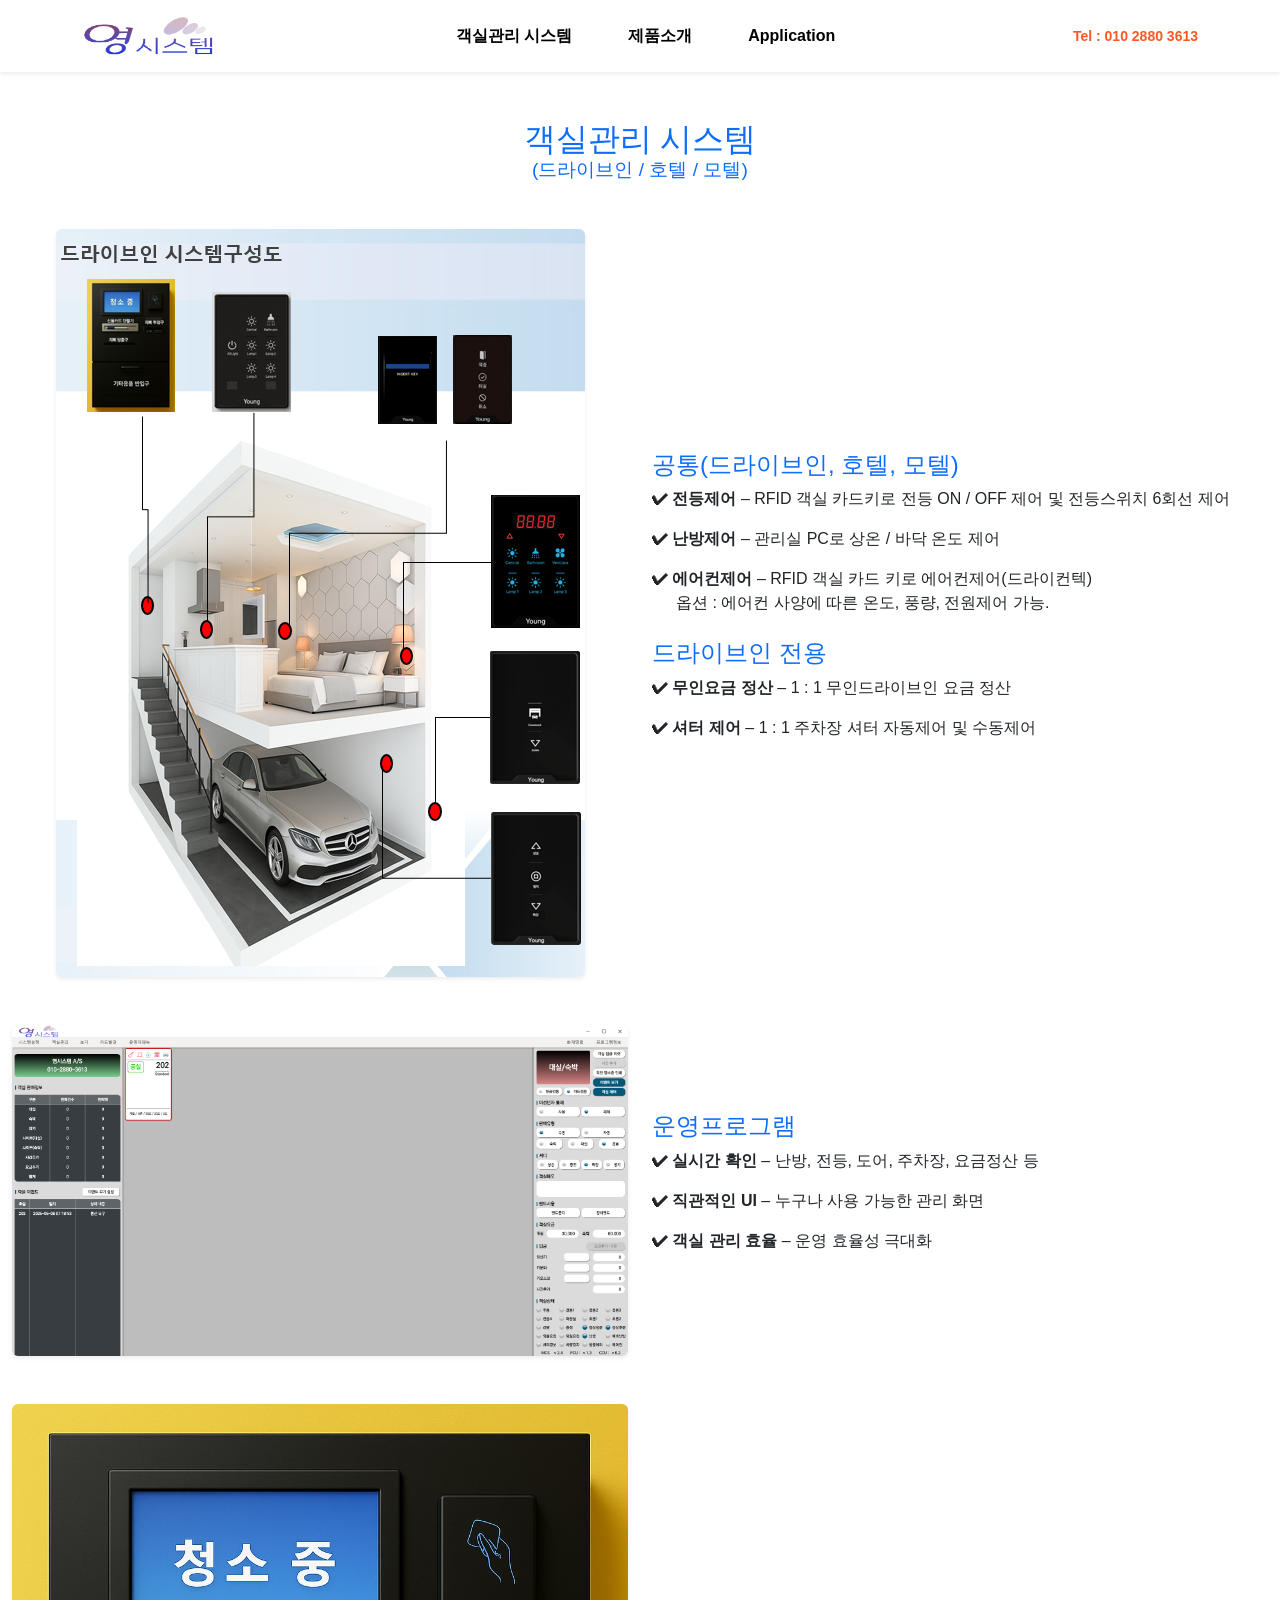
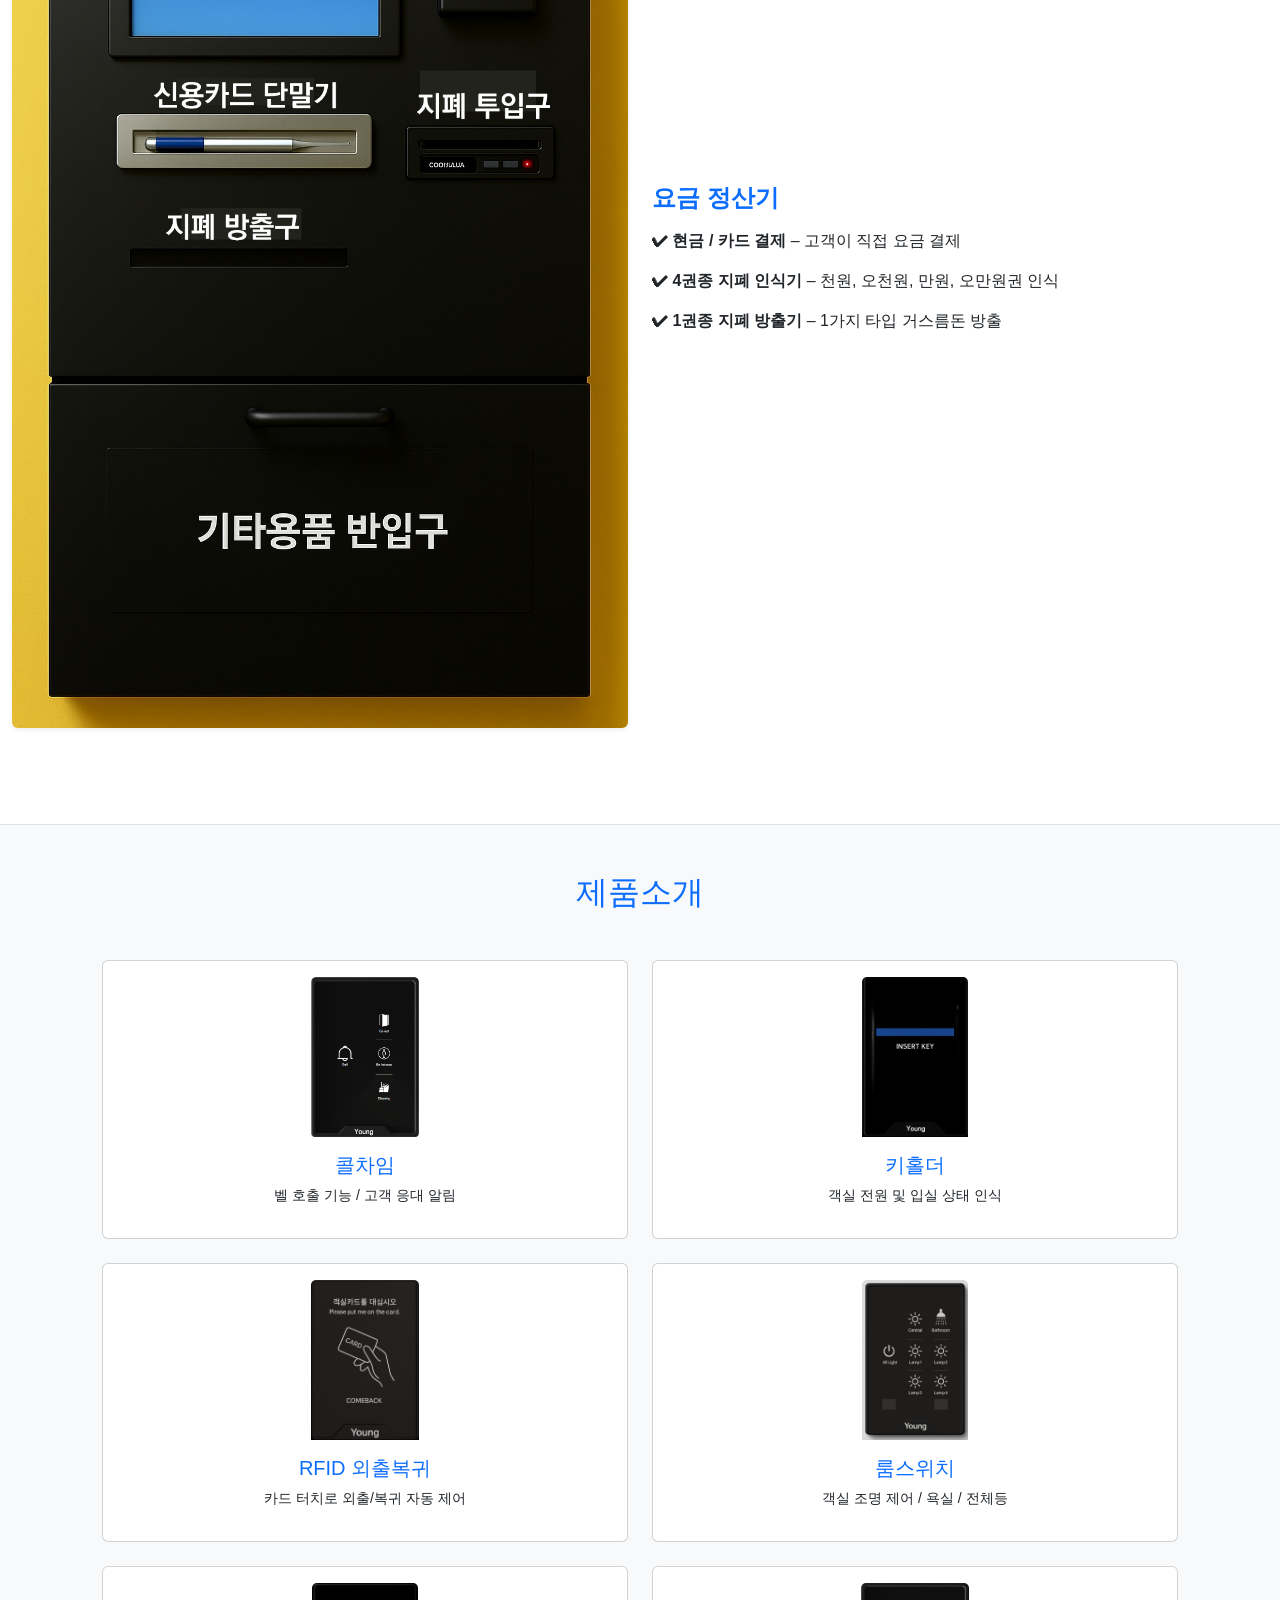
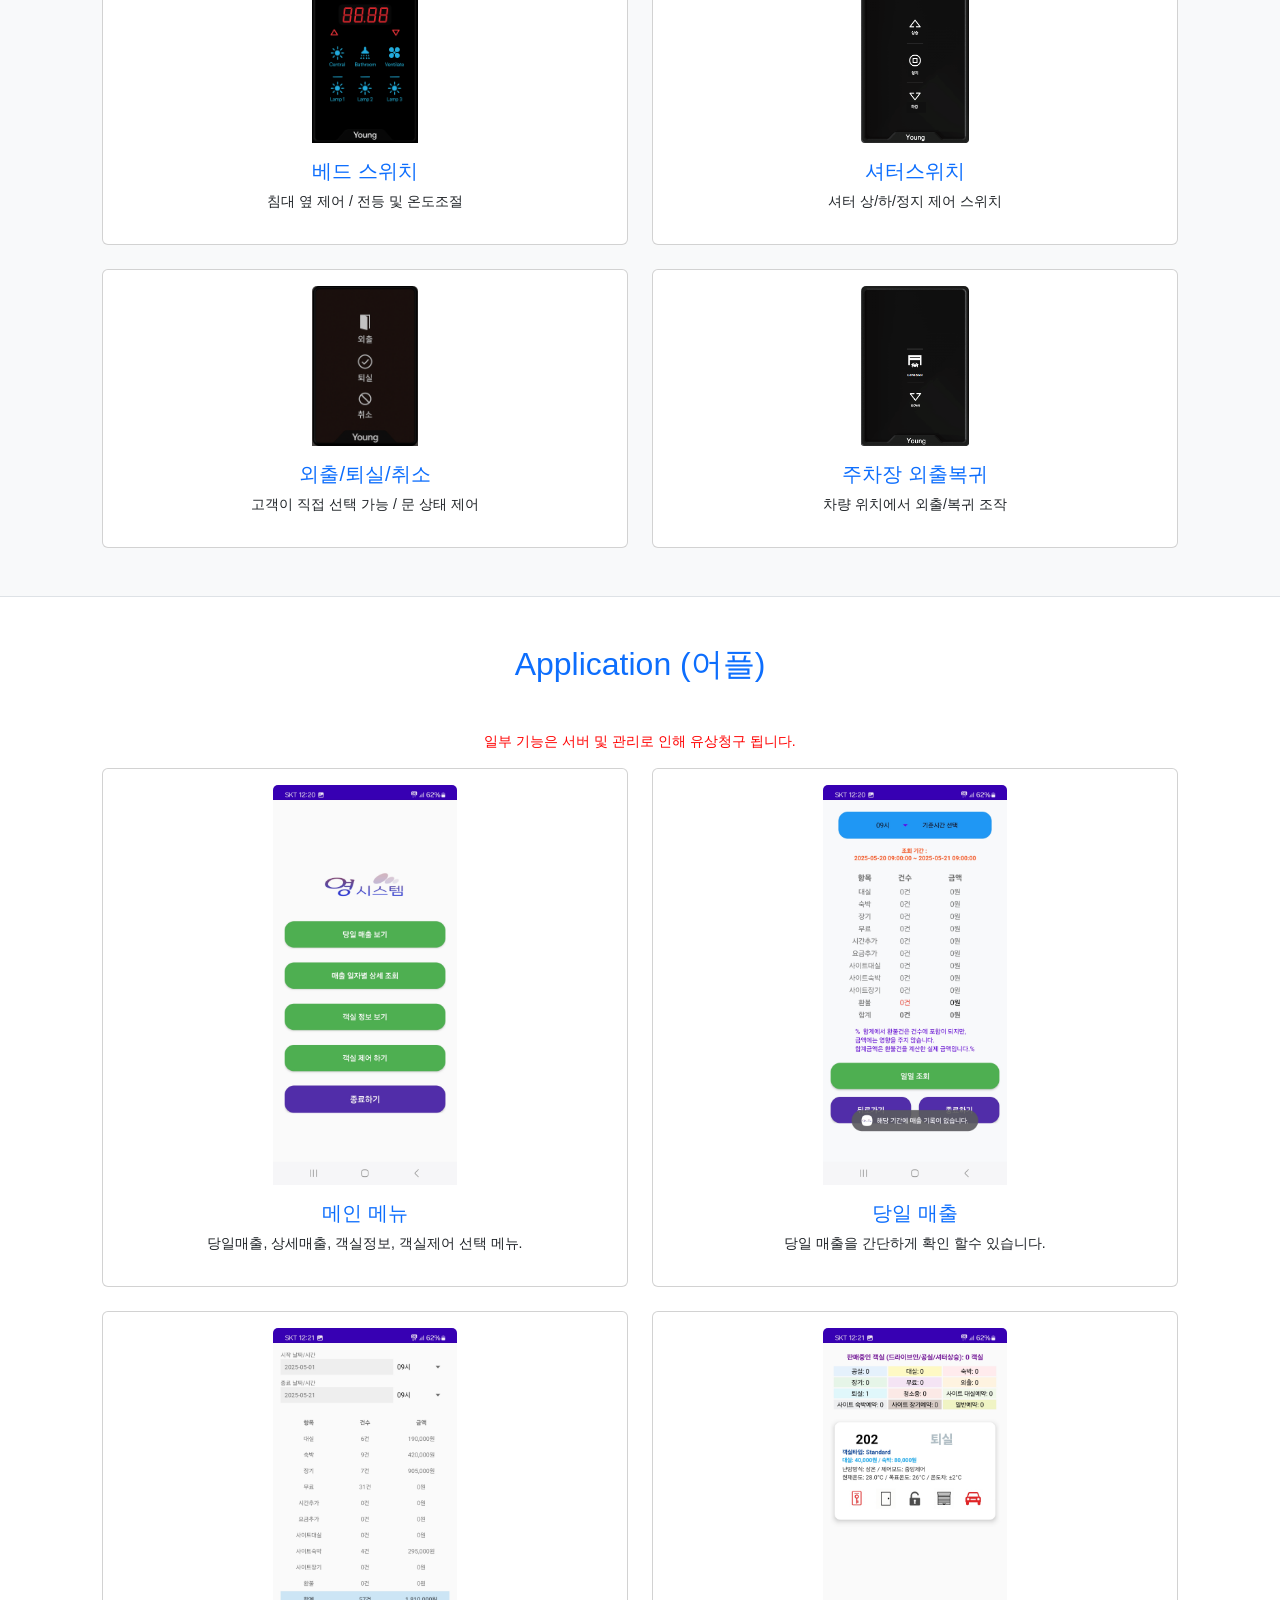
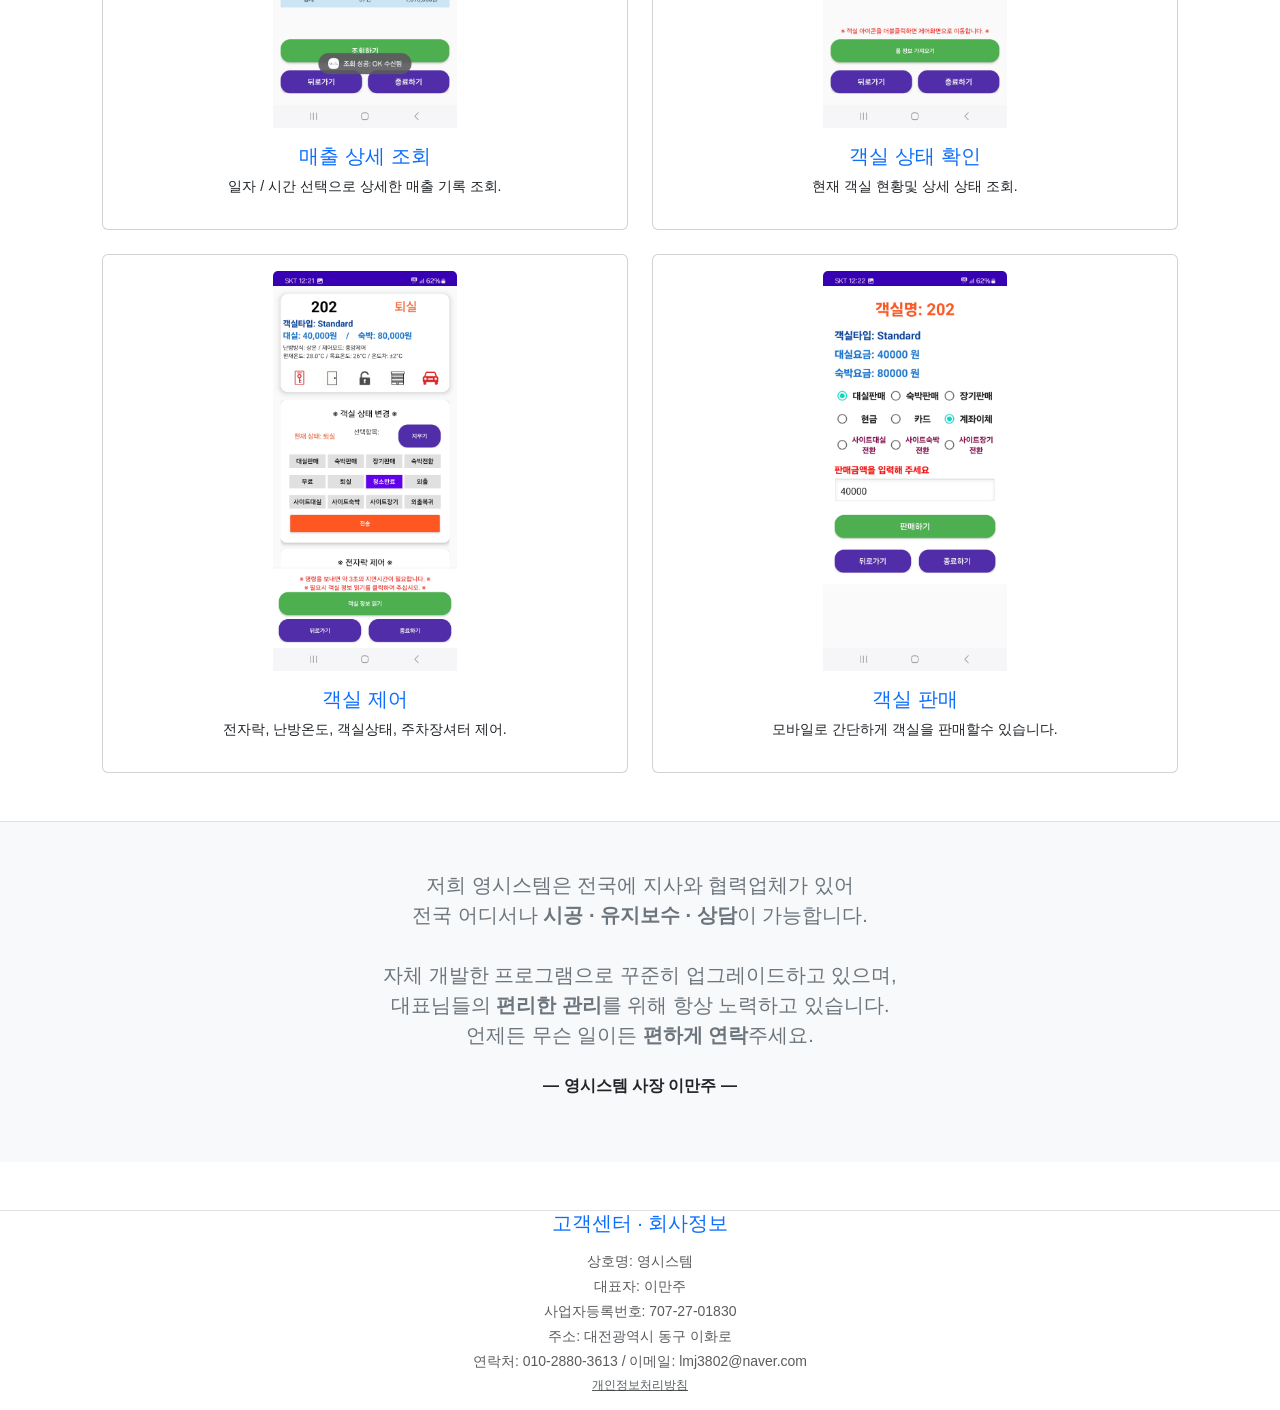
==== index.html @ 296ae7f6 "Add files via upload" ====
﻿<!DOCTYPE html>
<html lang="ko">
<head>
    <meta charset="UTF-8" />
    <meta name="viewport" content="width=device-width, initial-scale=1.0" />
    <title>영시스템 객실관리</title>

    <meta name="naver-site-verification" content="d13a53f636e5a12e77af5a36e6319f0f76b7b188" />

    <link href="https://cdn.jsdelivr.net/npm/bootstrap@5.3.3/dist/css/bootstrap.min.css" rel="stylesheet">
    <style>
        html {
            scroll-behavior: smooth;
        }

        body {
            margin: 0;
            font-family: Arial, sans-serif;
        }

        .nav-link {
            font-weight: 600;
            color: black !important;
        }

        .contact {
            font-weight: bold;
            color: #FF5722;
            white-space: nowrap;
            font-size: 14px;
        }

        .logo-img {
            height: 40px;
        }

        /* ✅ 모바일 전용 스타일 */
        @media (max-width: 768px) {
            .top-header {
                flex-direction: column !important;
                align-items: center !important;
                text-align: center;
            }

            .navbar-brand {
                order: 1;
                margin-bottom: 10px;
            }

            .menu-bar {
                order: 2;
                flex-wrap: wrap;
                justify-content: center !important;
                margin-bottom: 10px;
            }

                .menu-bar .nav-link {
                    white-space: nowrap;
                    font-size: 14px;
                }

            .contact {
                order: 3;
                margin-top: 5px;
                text-align: center;
                width: 100%;
            }
        }
    </style>
</head>
<body>

    <!-- ✅ 상단 고정 메뉴바 -->
    <header class="sticky-top bg-white shadow-sm py-3">
        <div class="container d-flex justify-content-between align-items-center flex-wrap top-header">

            <!-- 로고 -->
            <a class="navbar-brand" href="#">
                <img src="images/logo.png" alt="영시스템 로고" class="logo-img" />
            </a>

            <!-- 메뉴 -->
            <nav class="nav gap-4 menu-bar">
                <a class="nav-link" href="#room">객실관리 시스템</a>
                <a class="nav-link" href="#product">제품소개</a>
                <a class="nav-link" href="#application">Application</a>
            </nav>

            <!-- 연락처 -->
            <div class="contact">Tel : 010 2880 3613</div>
        </div>
    </header>

    <!-- ✅ 객실관리시스템 -->
    <div id="room" class="py-5 bg-white border-bottom">
        <div class="container" style="max-width: 1500px;">
            <h2 class="text-center text-primary mb-5">
                객실관리 시스템
                <small class="d-block" style="font-size: 0.6em;">(드라이브인 / 호텔 / 모텔)</small>
            </h2>
            <!-- ✅ 무인 드라이브인 시스템 -->
            <div class="row mb-5 align-items-center">
                <div class="col-md-6 text-center">
                    <img src="images/roomF.png" class="img-fluid rounded shadow-sm" style="max-width: 100%; height: auto;" />
                </div>
                <div class="col-md-6">
                    <h4 class="text-primary">공통(드라이브인, 호텔, 모텔)</h4>
                    <p><strong>✔ 전등제어</strong> – RFID 객실 카드키로 전등 ON / OFF 제어 및 전등스위치 6회선 제어</p>
                    <p><strong>✔ 난방제어</strong> – 관리실 PC로 상온 / 바닥 온도 제어</p>
                    <p>
                        <strong>✔ 에어컨제어</strong> – RFID 객실 카드 키로 에어컨제어(드라이컨텍)<br />
                        <span class="ms-4 d-block">옵션 : 에어컨 사양에 따른 온도, 풍량, 전원제어 가능.</span>
                    </p>

                    <h4 class="text-primary mt-4">드라이브인 전용</h4>
                    <p><strong>✔ 무인요금 정산</strong> – 1 : 1 무인드라이브인 요금 정산</p>
                    <p><strong>✔ 셔터 제어</strong> – 1 : 1 주차장 셔터 자동제어 및 수동제어</p>
                </div>
            </div>

            <!-- ✅ 운영프로그램 UI -->
            <div class="row mb-5 align-items-center">
                <div class="col-md-6 text-center">
                    <img src="images/GuiFrame.png" class="img-fluid rounded shadow-sm" style="max-width: 100%; height: auto;" />
                </div>
                <div class="col-md-6">
                    <h4 class="text-primary">운영프로그램</h4>
                    <p><strong>✔ 실시간 확인</strong> – 난방, 전등, 도어, 주차장, 요금정산 등</p>
                    <p><strong>✔ 직관적인 UI</strong> – 누구나 사용 가능한 관리 화면</p>
                    <p><strong>✔ 객실 관리 효율</strong> – 운영 효율성 극대화</p>
                </div>
            </div>

            <!-- ✅ 요금 정산기 -->
            <div class="row mb-5 align-items-center">
                <div class="col-md-6 text-center">
                    <img src="images/PaymentMachine.jpg?v=2" class="img-fluid rounded shadow-sm" style="max-width: 100%; height: auto;" />
                </div>
                <div class="col-md-6">
                    <h4 class="text-primary fw-bold mb-3">요금 정산기</h4>
                    <p><strong>✔ 현금 / 카드 결제</strong> – 고객이 직접 요금 결제</p>
                    <p><strong>✔ 4권종 지폐 인식기</strong> – 천원, 오천원, 만원, 오만원권 인식</p>
                    <p><strong>✔ 1권종 지폐 방출기</strong> – 1가지 타입 거스름돈 방출</p>
                </div>
            </div>
        </div>
    </div>

    <!-- ✅ 제품소개 -->
    <div id="product" class="py-5 bg-light border-bottom">
        <div class="container" style="max-width: 1100px;">
            <h2 class="text-center text-primary mb-5">제품소개</h2>

            <div class="row row-cols-1 row-cols-md-2 g-4">
                <!-- 카드 1 -->
                <div class="col">
                    <div class="card h-100 text-center p-3">
                        <img src="images/call.png" class="card-img-top mx-auto" style="max-height: 160px; width: auto;" alt="콜차임" />
                        <div class="card-body">
                            <h5 class="card-title text-primary">콜차임</h5>
                            <p class="card-text small">벨 호출 기능 / 고객 응대 알림</p>
                        </div>
                    </div>
                </div>

                <!-- 카드 2 -->
                <div class="col">
                    <div class="card h-100 text-center p-3">
                        <img src="images/key.png" class="card-img-top mx-auto" style="max-height: 160px; width: auto;" alt="키홀더" />
                        <div class="card-body">
                            <h5 class="card-title text-primary">키홀더</h5>
                            <p class="card-text small">객실 전원 및 입실 상태 인식</p>
                        </div>
                    </div>
                </div>

                <!-- 카드 3 -->
                <div class="col">
                    <div class="card h-100 text-center p-3">
                        <img src="images/driback.png" class="card-img-top mx-auto" style="max-height: 160px; width: auto;" alt="RFID외출복귀" />
                        <div class="card-body">
                            <h5 class="card-title text-primary">RFID 외출복귀</h5>
                            <p class="card-text small">카드 터치로 외출/복귀 자동 제어</p>
                        </div>
                    </div>
                </div>

                <!-- 카드 4 -->
                <div class="col">
                    <div class="card h-100 text-center p-3">
                        <img src="images/room.png" class="card-img-top mx-auto" style="max-height: 160px; width: auto;" alt="룸스위치" />
                        <div class="card-body">
                            <h5 class="card-title text-primary">룸스위치</h5>
                            <p class="card-text small">객실 조명 제어 / 욕실 / 전체등</p>
                        </div>
                    </div>
                </div>

                <!-- 카드 5 -->
                <div class="col">
                    <div class="card h-100 text-center p-3">
                        <img src="images/bed.png" class="card-img-top mx-auto" style="max-height: 160px; width: auto;" alt="베드" />
                        <div class="card-body">
                            <h5 class="card-title text-primary">베드 스위치</h5>
                            <p class="card-text small">침대 옆 제어 / 전등 및 온도조절</p>
                        </div>
                    </div>
                </div>

                <!-- 카드 6 -->
                <div class="col">
                    <div class="card h-100 text-center p-3">
                        <img src="images/shswitch.png" class="card-img-top mx-auto" style="max-height: 160px; width: auto;" alt="셔터스위치" />
                        <div class="card-body">
                            <h5 class="card-title text-primary">셔터스위치</h5>
                            <p class="card-text small">셔터 상/하/정지 제어 스위치</p>
                        </div>
                    </div>
                </div>

                <!-- 카드 7 -->
                <div class="col">
                    <div class="card h-100 text-center p-3">
                        <img src="images/goout.png" class="card-img-top mx-auto" style="max-height: 160px; width: auto;" alt="외퇴취" />
                        <div class="card-body">
                            <h5 class="card-title text-primary">외출/퇴실/취소</h5>
                            <p class="card-text small">고객이 직접 선택 가능 / 문 상태 제어</p>
                        </div>
                    </div>
                </div>

                <!-- 카드 8 -->
                <div class="col">
                    <div class="card h-100 text-center p-3">
                        <img src="images/back.png" class="card-img-top mx-auto" style="max-height: 160px; width: auto;" alt="주차장 외출복귀" />
                        <div class="card-body">
                            <h5 class="card-title text-primary">주차장 외출복귀</h5>
                            <p class="card-text small">차량 위치에서 외출/복귀 조작</p>
                        </div>
                    </div>
                </div>
            </div>
        </div>
    </div>

    <!-- ✅ Application -->
    <div id="application" class="py-5 bg-white border-bottom">
        <div class="container" style="max-width: 1100px;">
            <h2 class="text-center text-primary mb-5">Application (어플)</h2>
            <p class="text-center small" style="color: red;">일부 기능은 서버 및 관리로 인해 유상청구 됩니다.</p>

            <div class="row row-cols-1 row-cols-md-2 g-4">

                <!-- 카드 6 -->
                <div class="col">
                    <div class="card h-100 text-center p-3">
                        <img src="images/Young_App6.jpg" class="card-img-top mx-auto" style="max-height: 400px; width: auto;" alt="당일 매출" />
                        <div class="card-body">
                            <h5 class="card-title text-primary">메인 메뉴</h5>
                            <p class="card-text small">당일매출, 상세매출, 객실정보, 객실제어 선택 메뉴.</p>
                        </div>
                    </div>
                </div>

                <!-- 카드 3 -->
                <div class="col">
                    <div class="card h-100 text-center p-3">
                        <img src="images/Young_App3.jpg" class="card-img-top mx-auto" style="max-height: 400px; width: auto;" alt="객실 요약" />
                        <div class="card-body">
                            <h5 class="card-title text-primary">당일 매출</h5>
                            <p class="card-text small">당일 매출을 간단하게 확인 할수 있습니다.</p>
                        </div>
                    </div>
                </div>

                <!-- 카드 4 -->
                <div class="col">
                    <div class="card h-100 text-center p-3">
                        <img src="images/Young_App4.jpg" class="card-img-top mx-auto" style="max-height: 400px; width: auto;" alt="객실 제어" />
                        <div class="card-body">
                            <h5 class="card-title text-primary">매출 상세 조회</h5>
                            <p class="card-text small">일자 / 시간 선택으로 상세한 매출 기록 조회.</p>
                        </div>
                    </div>
                </div>

                <!-- 카드 5 -->
                <div class="col">
                    <div class="card h-100 text-center p-3">
                        <img src="images/Young_App5.jpg" class="card-img-top mx-auto" style="max-height: 400px; width: auto;" alt="판매 등록" />
                        <div class="card-body">
                            <h5 class="card-title text-primary">객실 상태 확인</h5>
                            <p class="card-text small">현재 객실 현황및 상세 상태 조회.</p>
                        </div>
                    </div>
                </div>

                <!-- 카드 2 -->
                <div class="col">
                    <div class="card h-100 text-center p-3">
                        <img src="images/Young_App2.jpg" class="card-img-top mx-auto" style="max-height: 400px; width: auto;" alt="메인 메뉴" />
                        <div class="card-body">
                            <h5 class="card-title text-primary">객실 제어</h5>
                            <p class="card-text small">전자락, 난방온도, 객실상태, 주차장셔터 제어.</p>
                        </div>
                    </div>
                </div>

                <!-- 카드 1 -->
                <div class="col">
                    <div class="card h-100 text-center p-3">
                        <img src="images/Young_App1.jpg" class="card-img-top mx-auto" style="max-height: 400px; width: auto;" alt="앱 로그인" />
                        <div class="card-body">
                            <h5 class="card-title text-primary">객실 판매</h5>
                            <p class="card-text small">모바일로 간단하게 객실을 판매할수 있습니다.</p>
                        </div>
                    </div>
                </div>
            </div>
        </div>
    </div>

    <!-- ✅ 대표 인사말 -->
    <div class="py-5" style="background-color: #f8f9fa;">
        <div class="container text-center" style="max-width: 800px;">
            <p class="fs-5 text-secondary">
                저희 영시스템은 전국에 지사와 협력업체가 있어<br />
                전국 어디서나 <strong>시공 · 유지보수 · 상담</strong>이 가능합니다.<br /><br />
                자체 개발한 프로그램으로 꾸준히 업그레이드하고 있으며,<br />
                대표님들의 <strong>편리한 관리</strong>를 위해 항상 노력하고 있습니다.<br />
                언제든 무슨 일이든 <strong>편하게 연락</strong>주세요.
            </p>
            <p class="mt-4 fw-bold text-dark">— 영시스템 사장 이만주 —</p>
        </div>
    </div>

    <footer class="border-top footer text-muted mt-5">
        <div class="container text-center small text-muted">
            <h5 class="text-primary mb-3">고객센터 · 회사정보</h5>
            <p class="mb-1">상호명: 영시스템</p>
            <p class="mb-1">대표자: 이만주</p>
            <p class="mb-1">사업자등록번호: 707-27-01830</p>
            <p class="mb-1">주소: 대전광역시 동구 이화로</p>
            <p class="mb-1">연락처: 010-2880-3613 / 이메일: lmj3802@naver.com</p>
            <p class="text-center small">
                <a href="https://web-youngsystem-mav27t7p6237b8da.sel4.cloudtype.app/privacy" class="text-muted">
                    개인정보처리방침
                </a>
            </p>
        </div>
    </footer>

    <!-- ✅ 스크립트 -->
    <script src="https://cdn.jsdelivr.net/npm/bootstrap@5.3.3/dist/js/bootstrap.bundle.min.js"></script>
    <script src="js/site.js"></script>


</body>
</html>
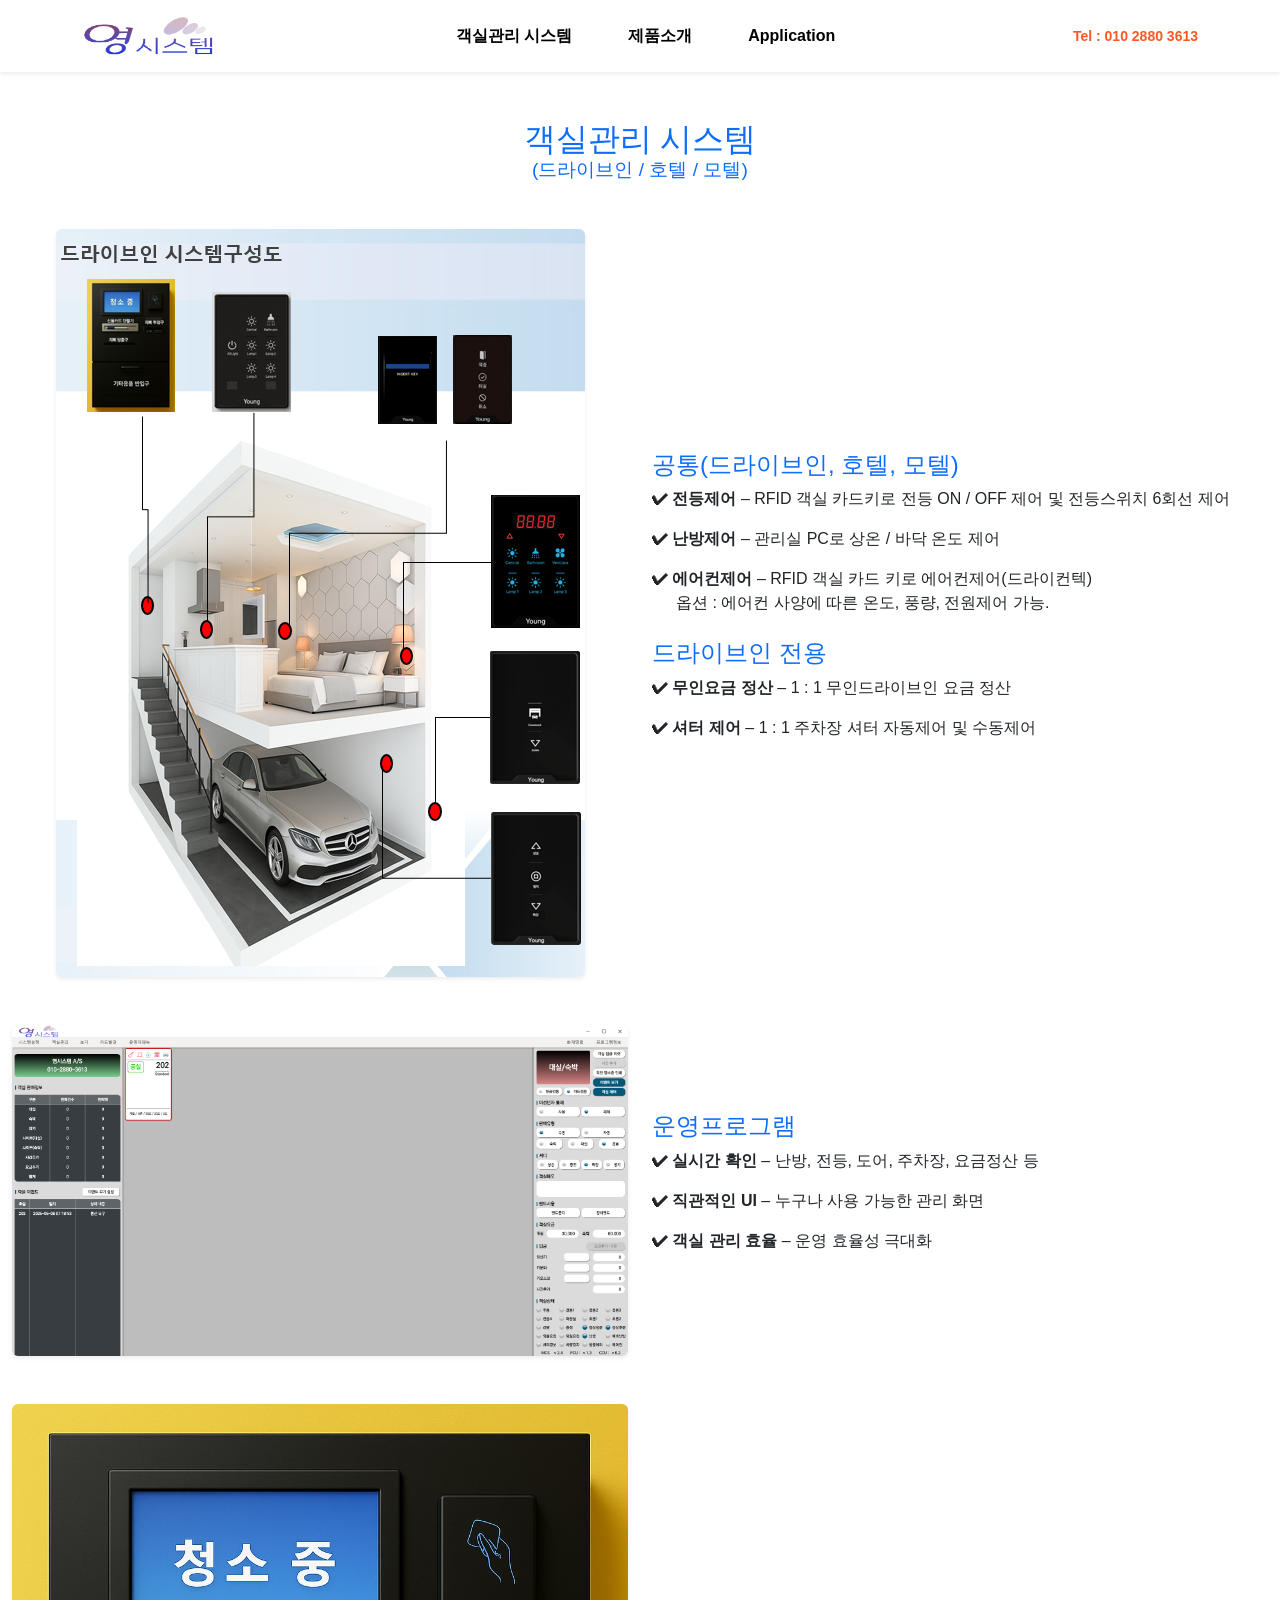
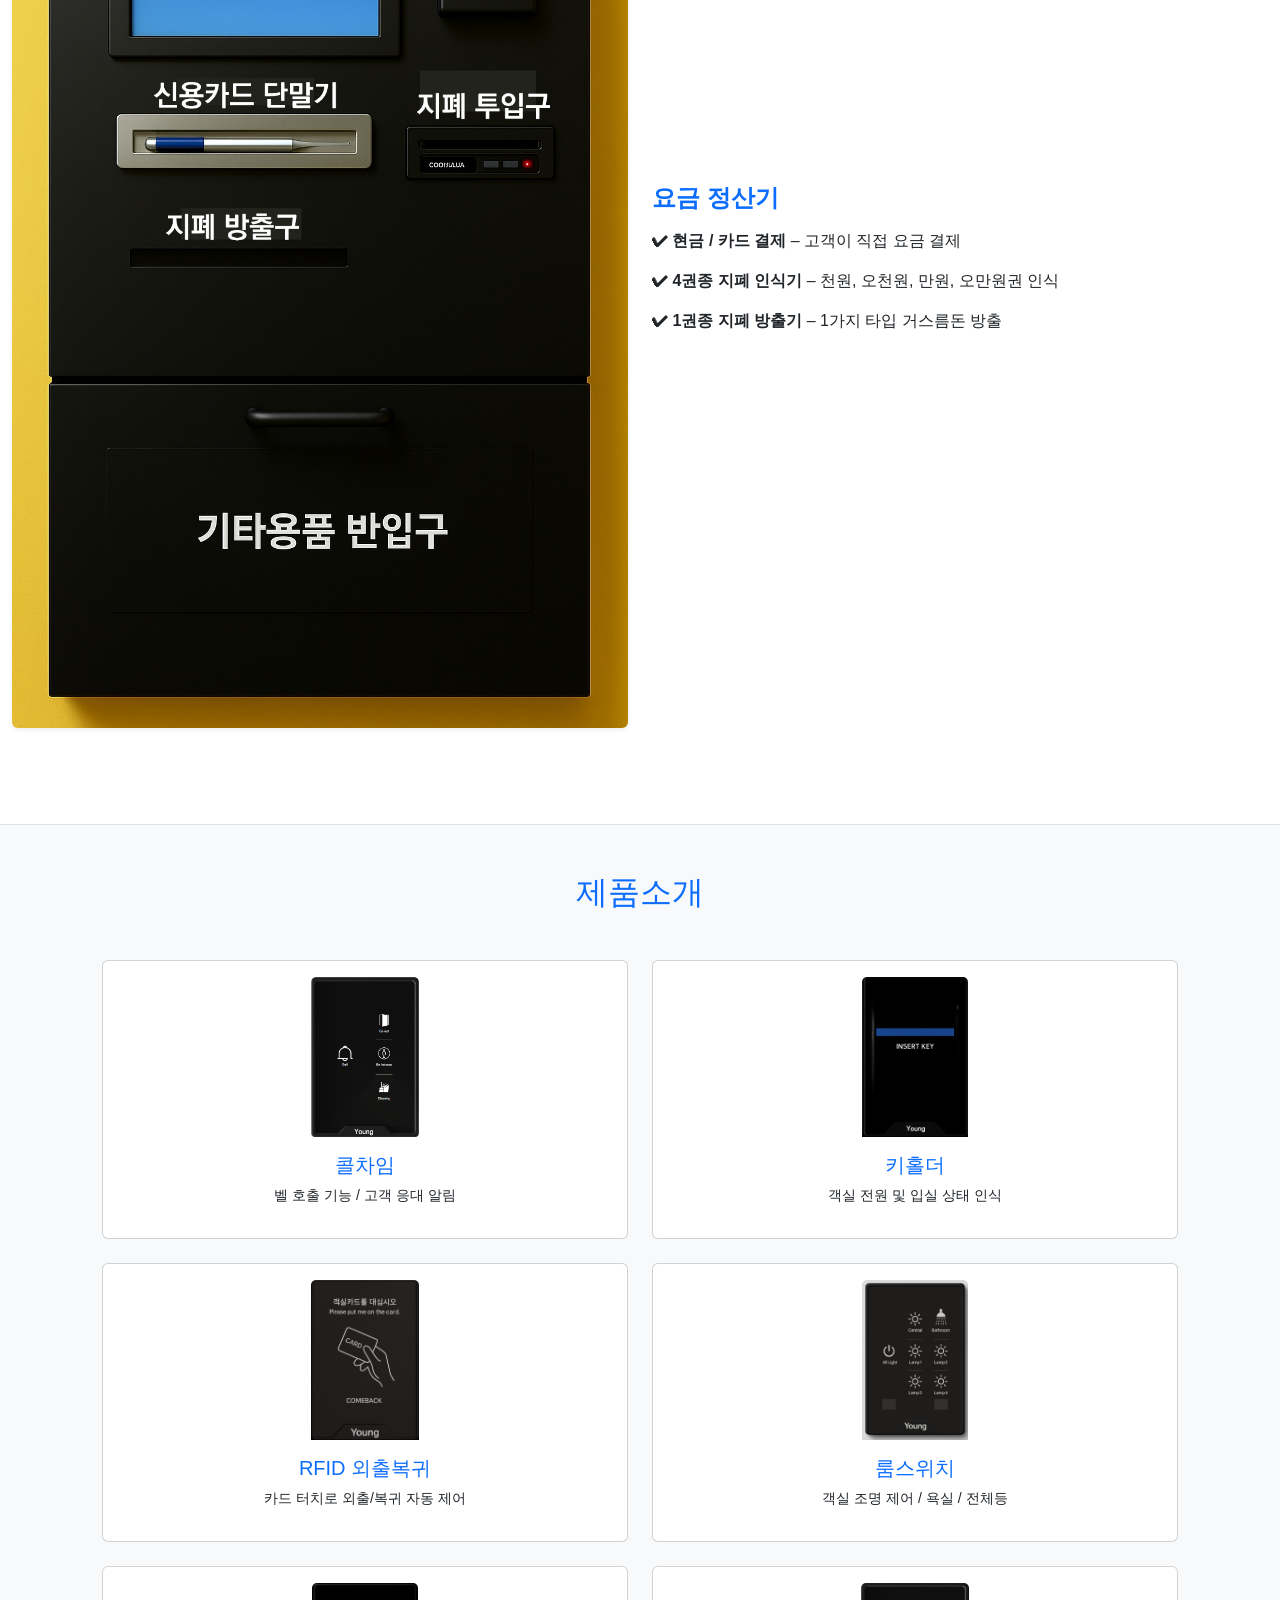
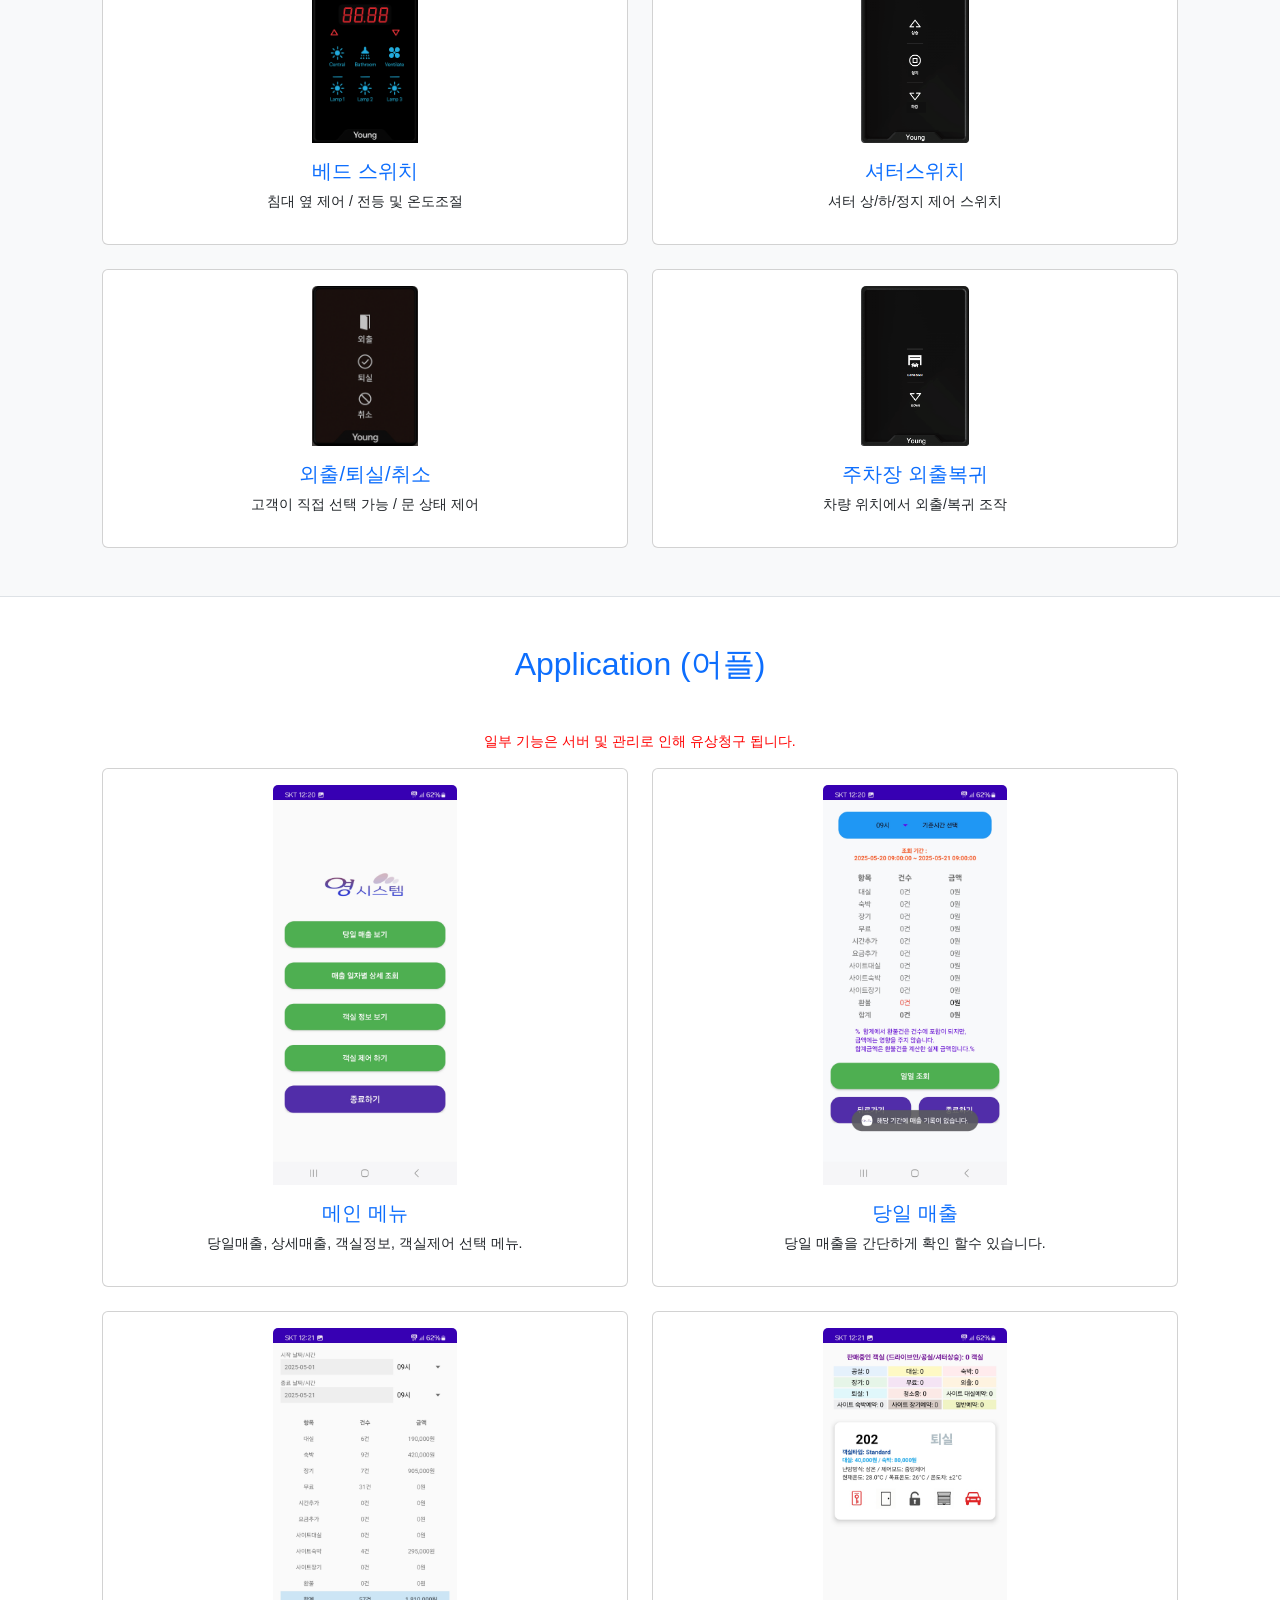
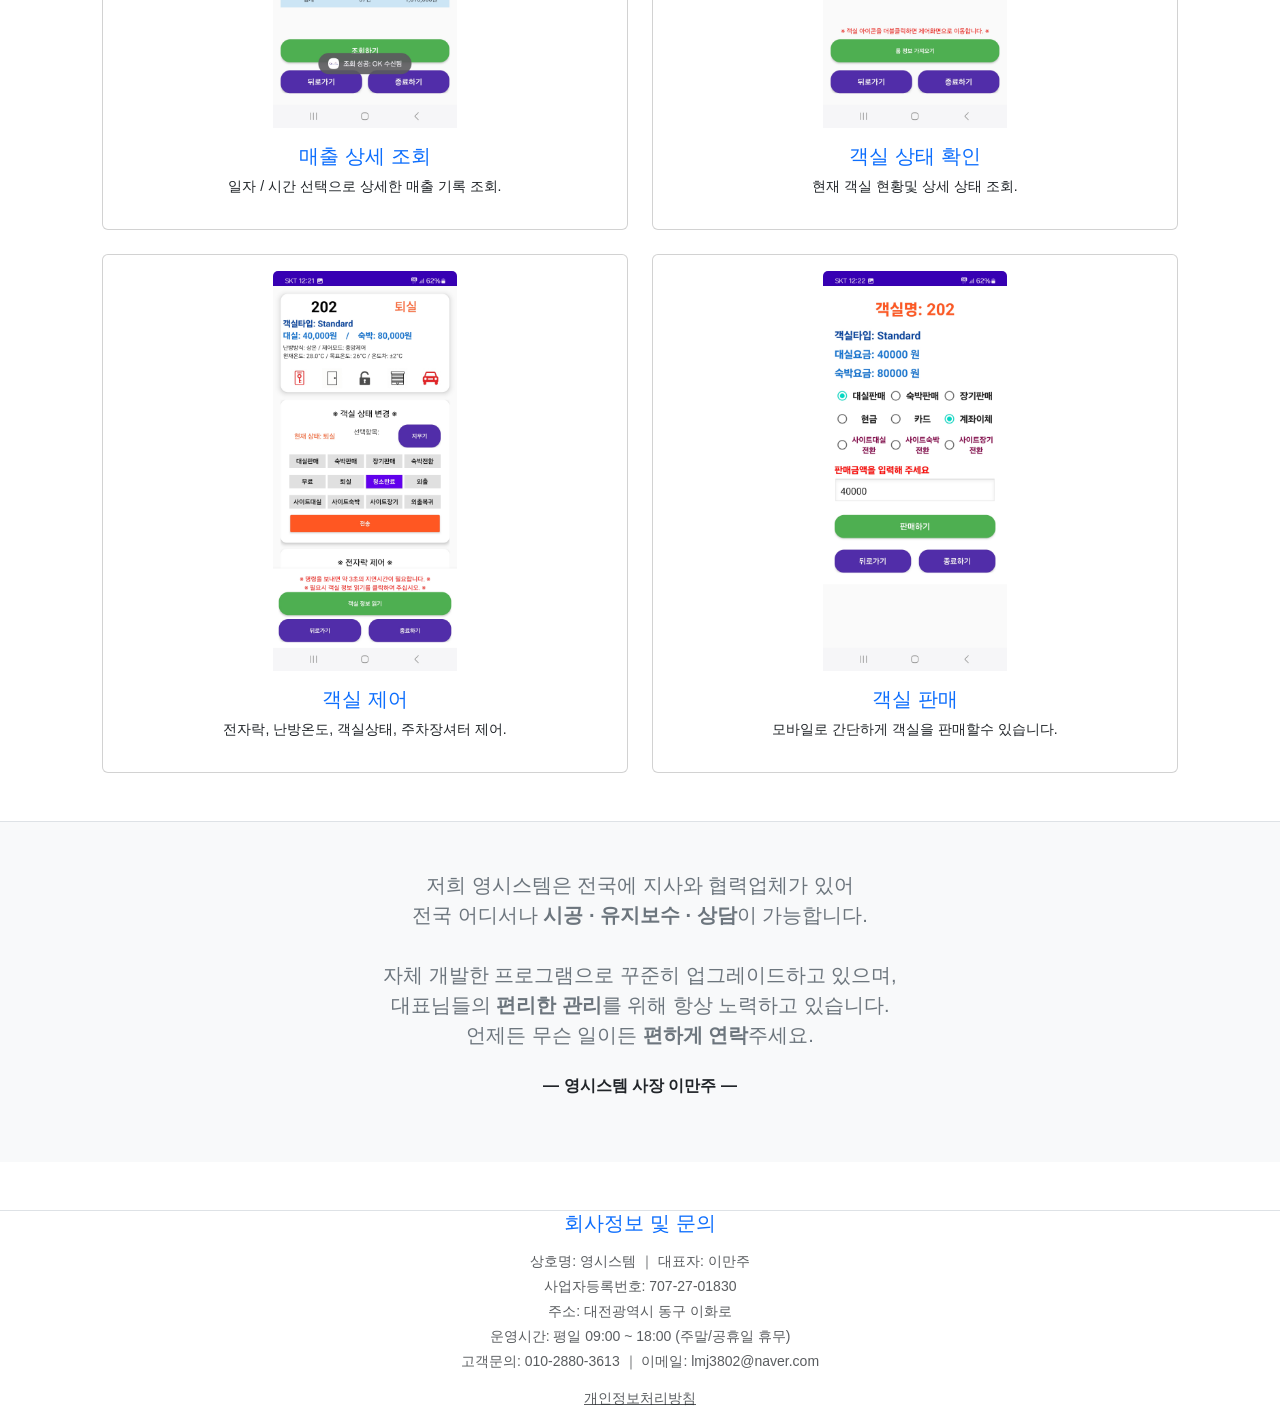
==== commit 34b3fb22: "Add files via upload" ====
--- a/index.html
+++ b/index.html
@@ -336,13 +336,14 @@
 
     <footer class="border-top footer text-muted mt-5">
         <div class="container text-center small text-muted">
-            <h5 class="text-primary mb-3">고객센터 · 회사정보</h5>
-            <p class="mb-1">상호명: 영시스템</p>
-            <p class="mb-1">대표자: 이만주</p>
+            <h5 class="text-primary mb-3">회사정보 및 문의</h5>
+            <p class="mb-1">상호명: 영시스템 ｜ 대표자: 이만주</p>
             <p class="mb-1">사업자등록번호: 707-27-01830</p>
             <p class="mb-1">주소: 대전광역시 동구 이화로</p>
-            <p class="mb-1">연락처: 010-2880-3613 / 이메일: lmj3802@naver.com</p>
-            <p class="text-center small">
+            <p class="mb-1">운영시간: 평일 09:00 ~ 18:00 (주말/공휴일 휴무)</p>
+            <p class="mb-1">고객문의: 010-2880-3613 ｜ 이메일: lmj3802@naver.com</p>
+
+            <p class="mt-3">
                 <a href="https://web-youngsystem-mav27t7p6237b8da.sel4.cloudtype.app/privacy" class="text-muted">
                     개인정보처리방침
                 </a>
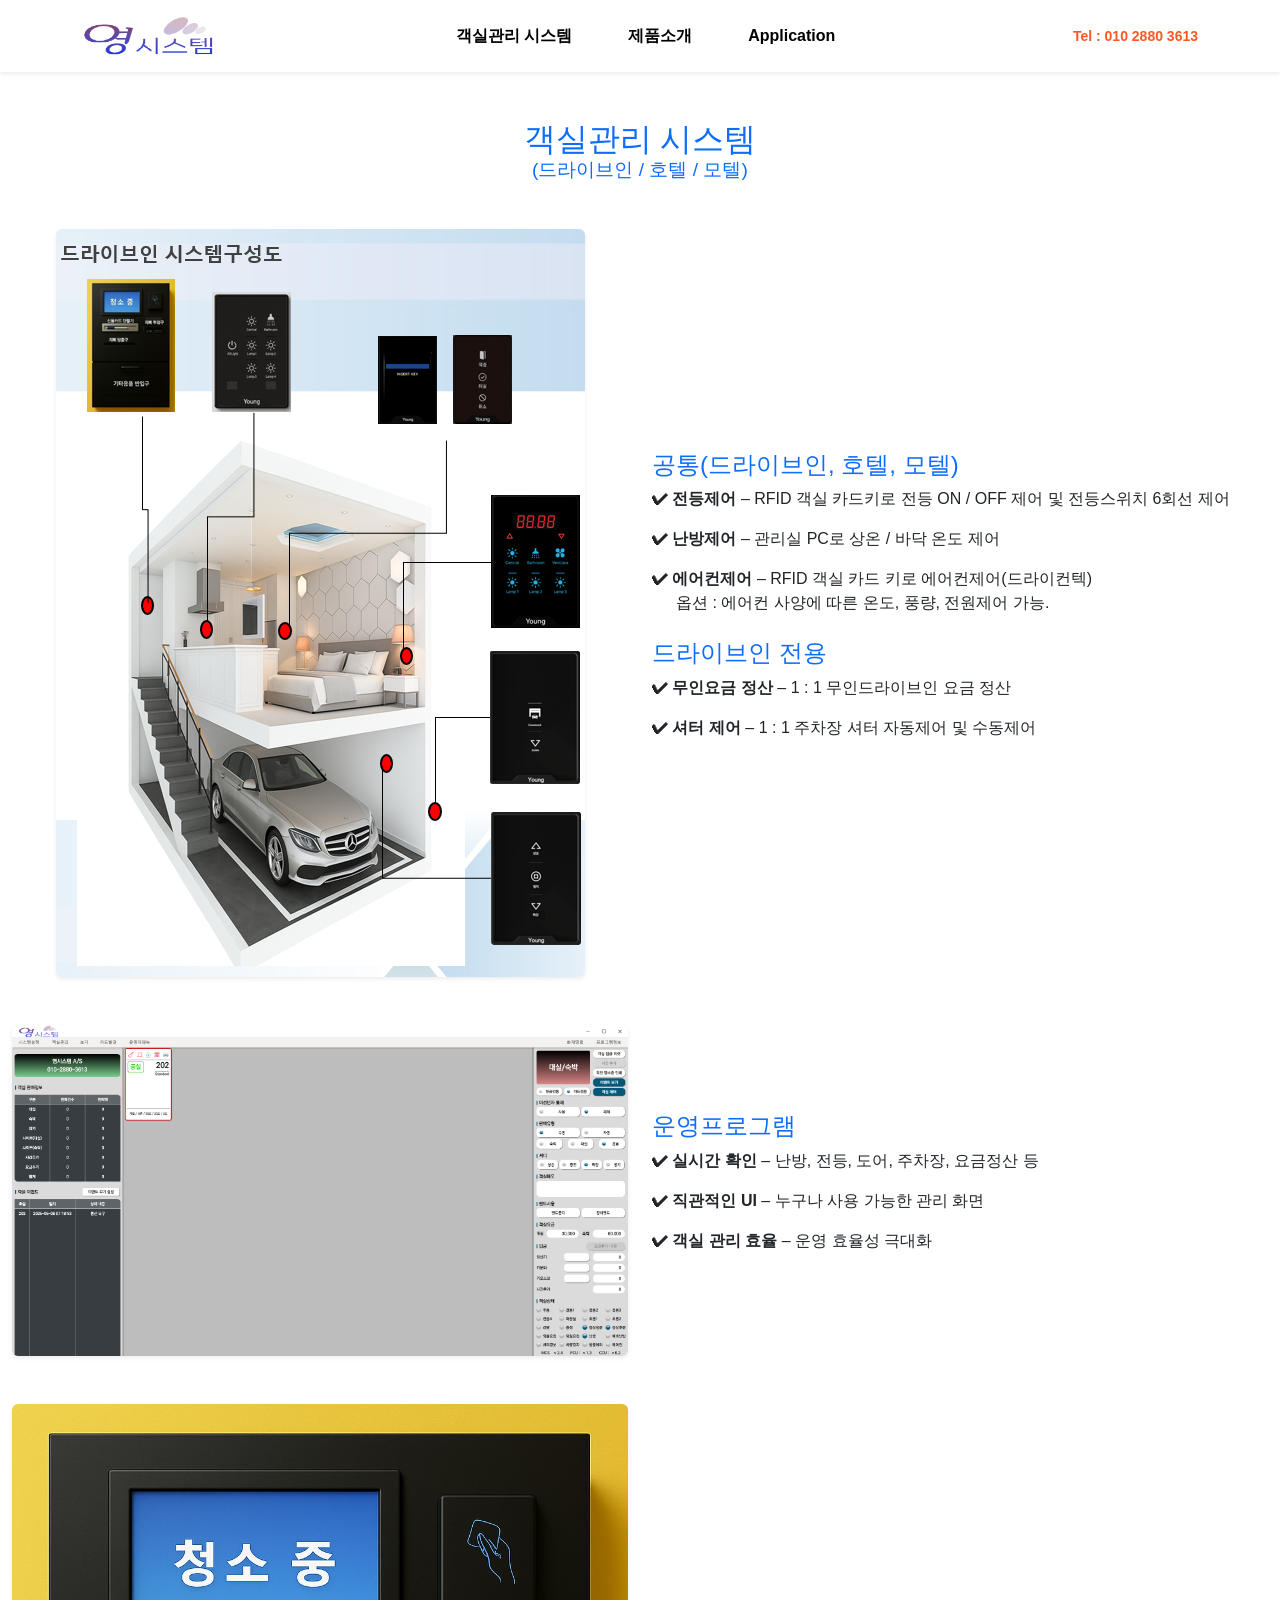
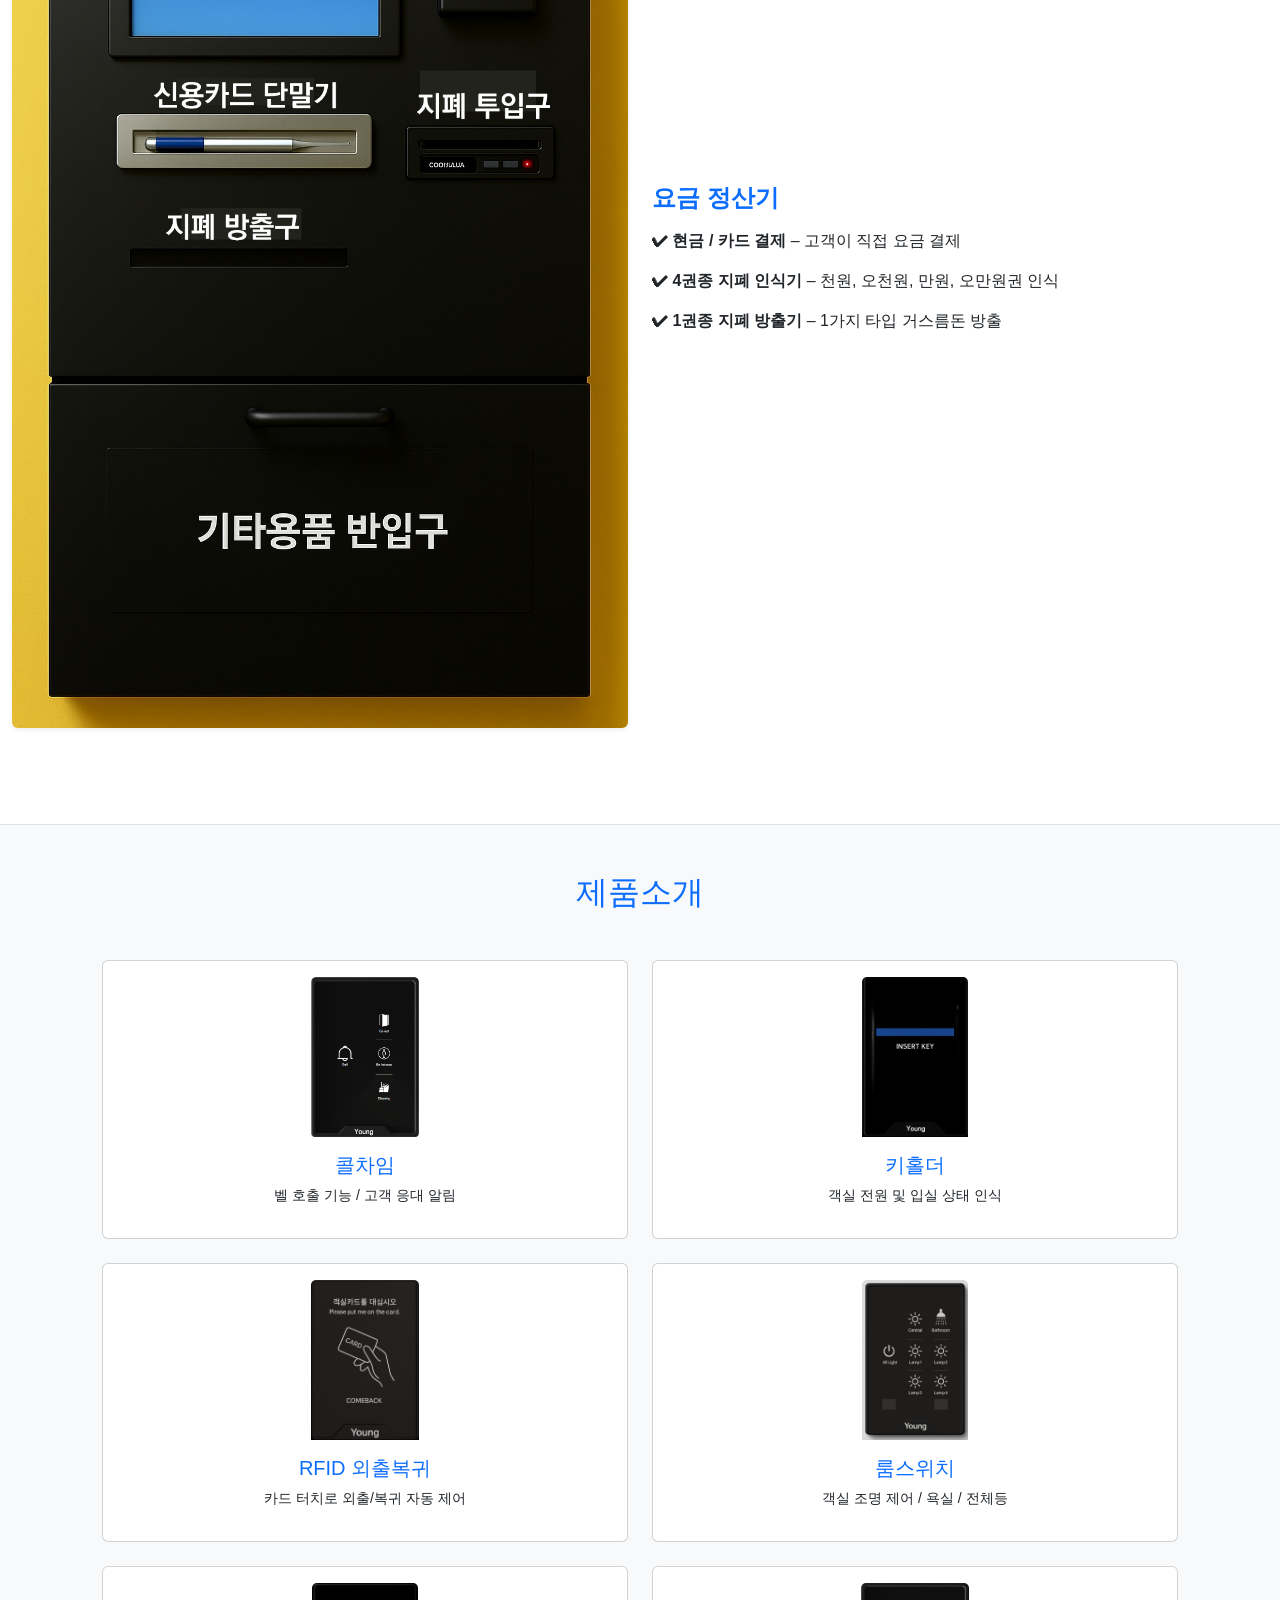
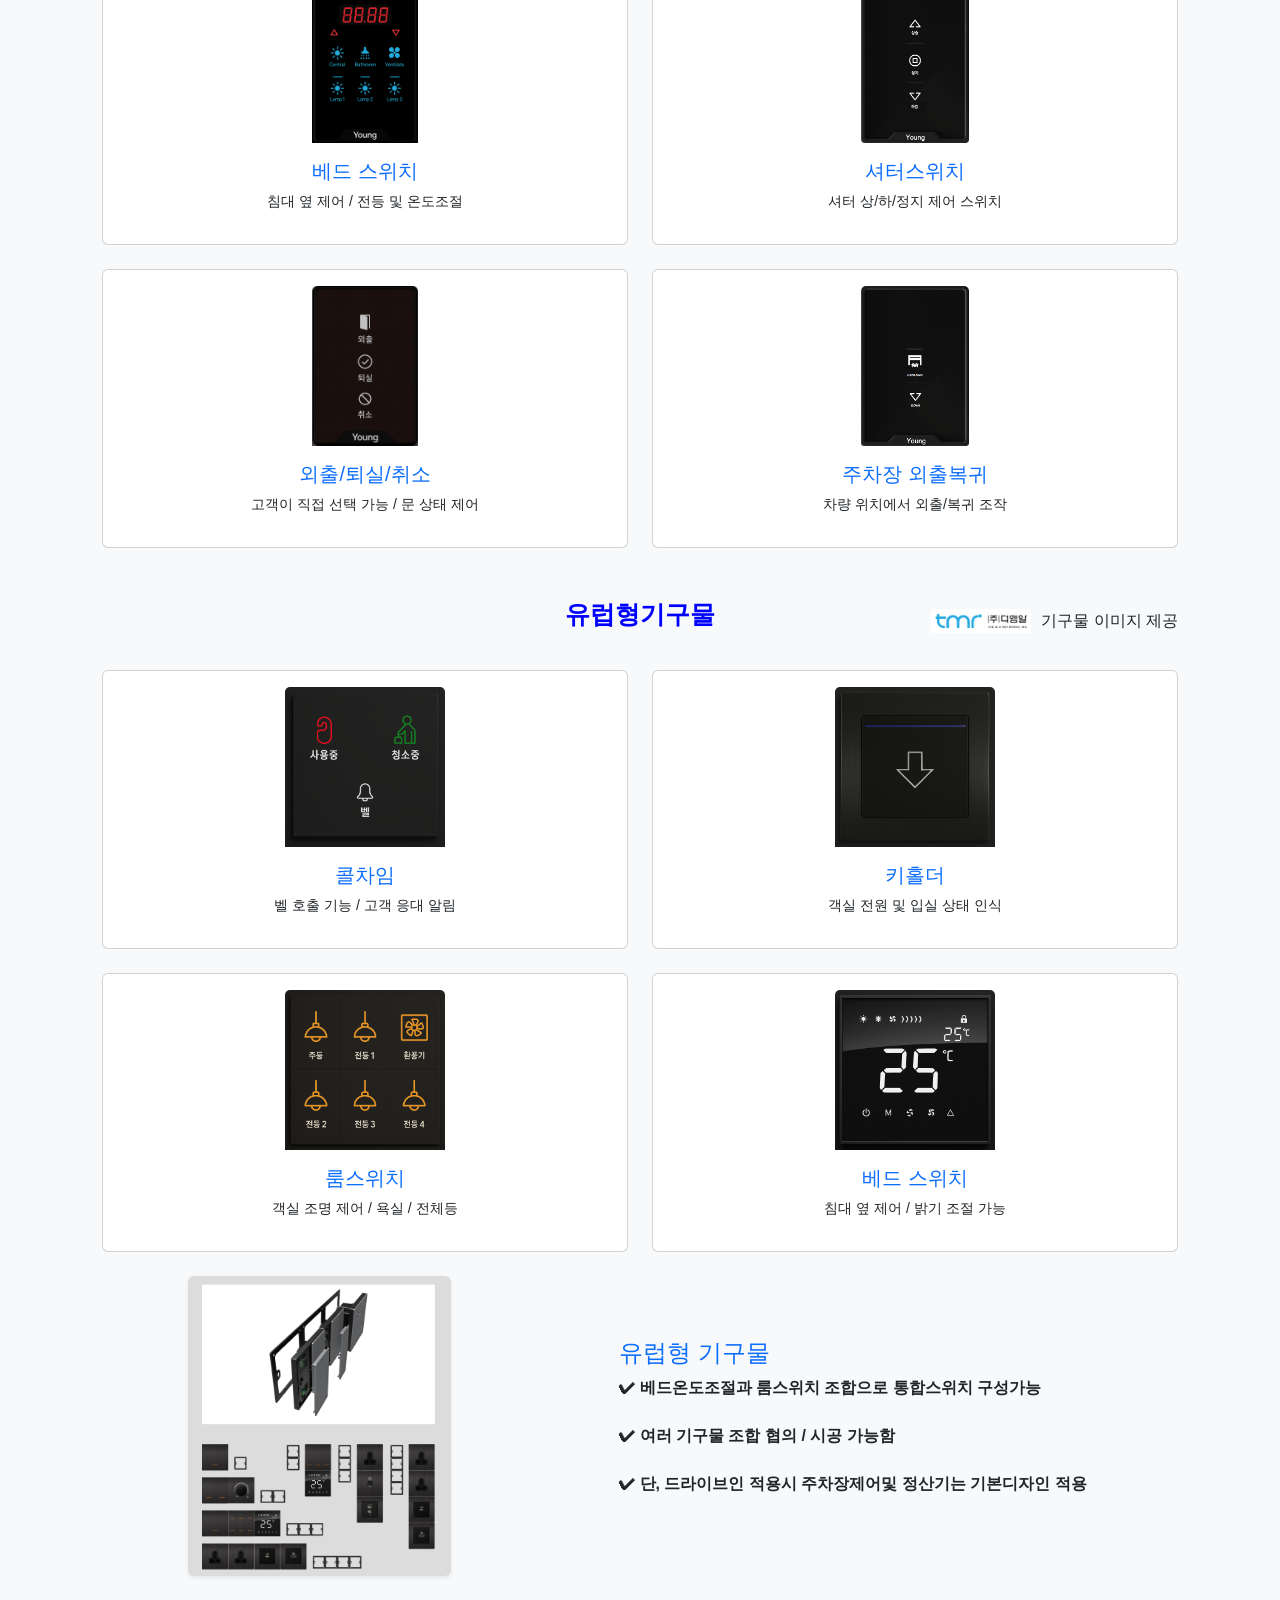
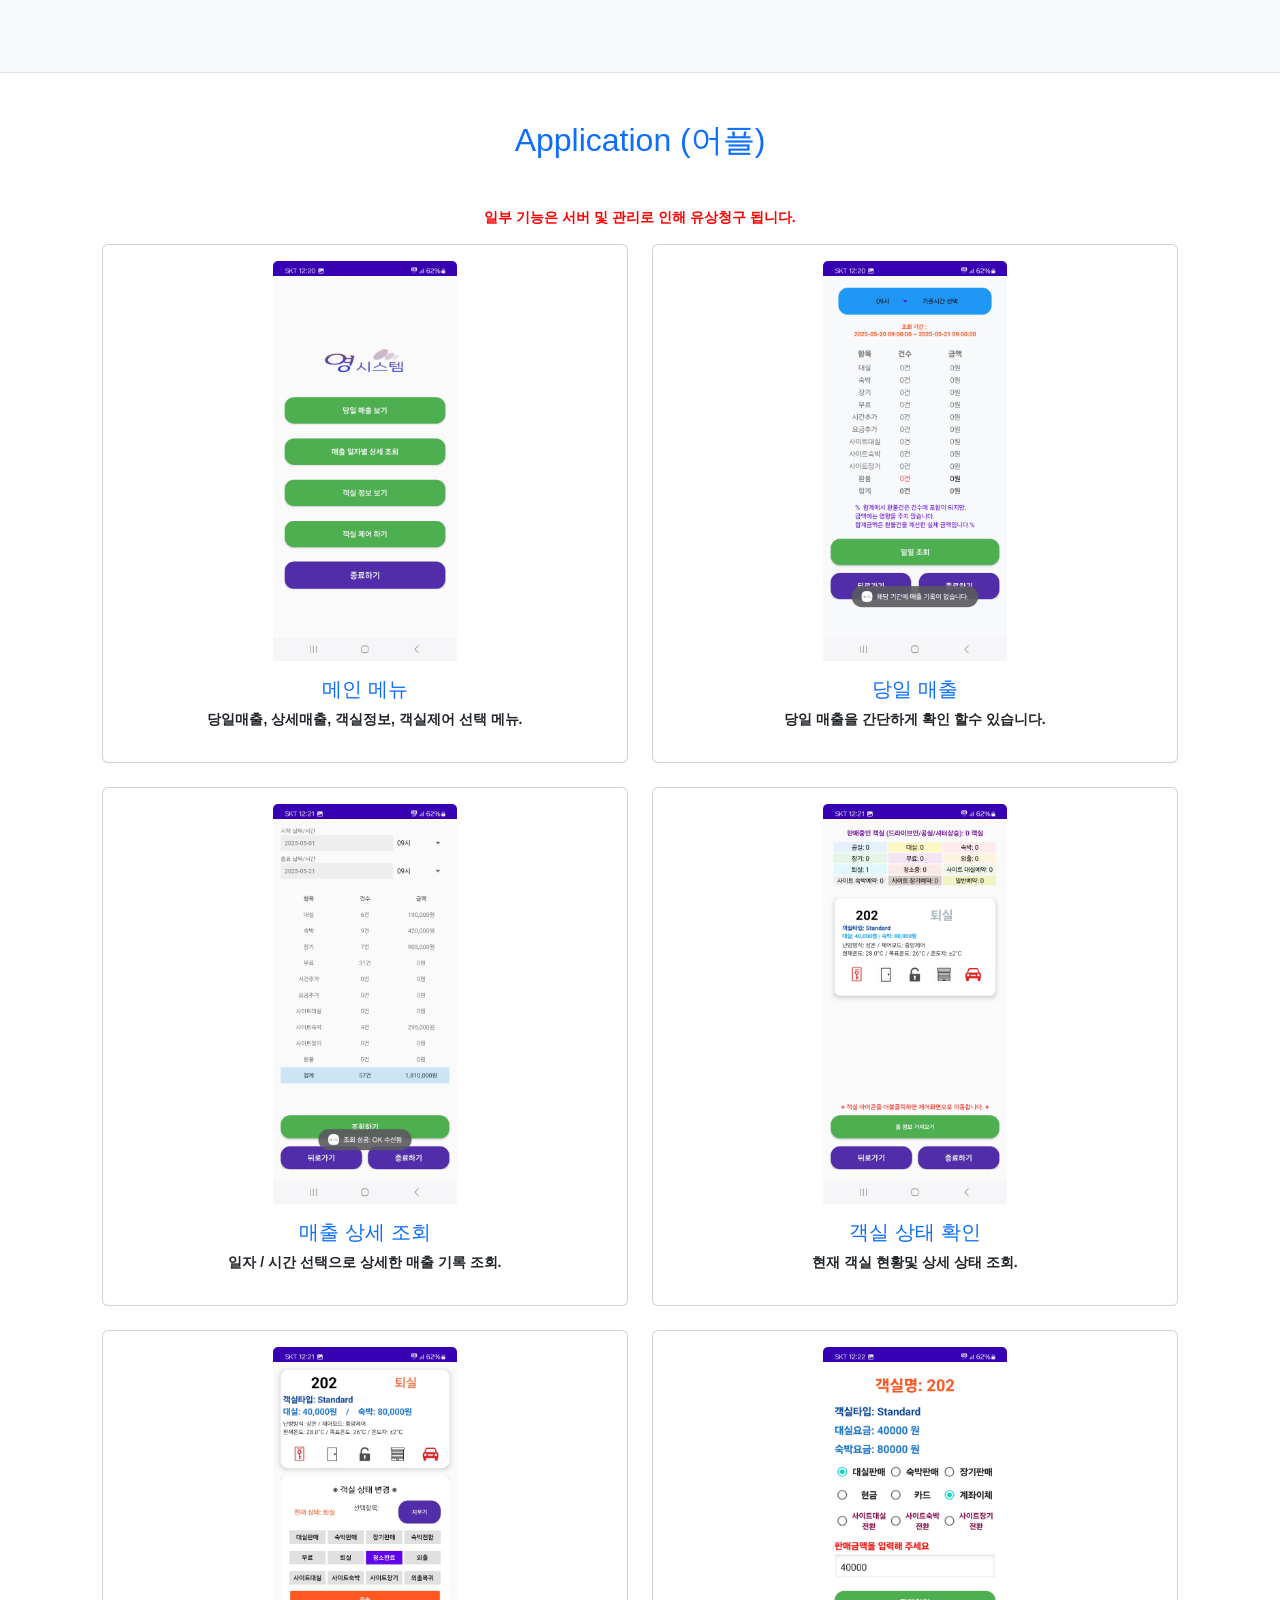
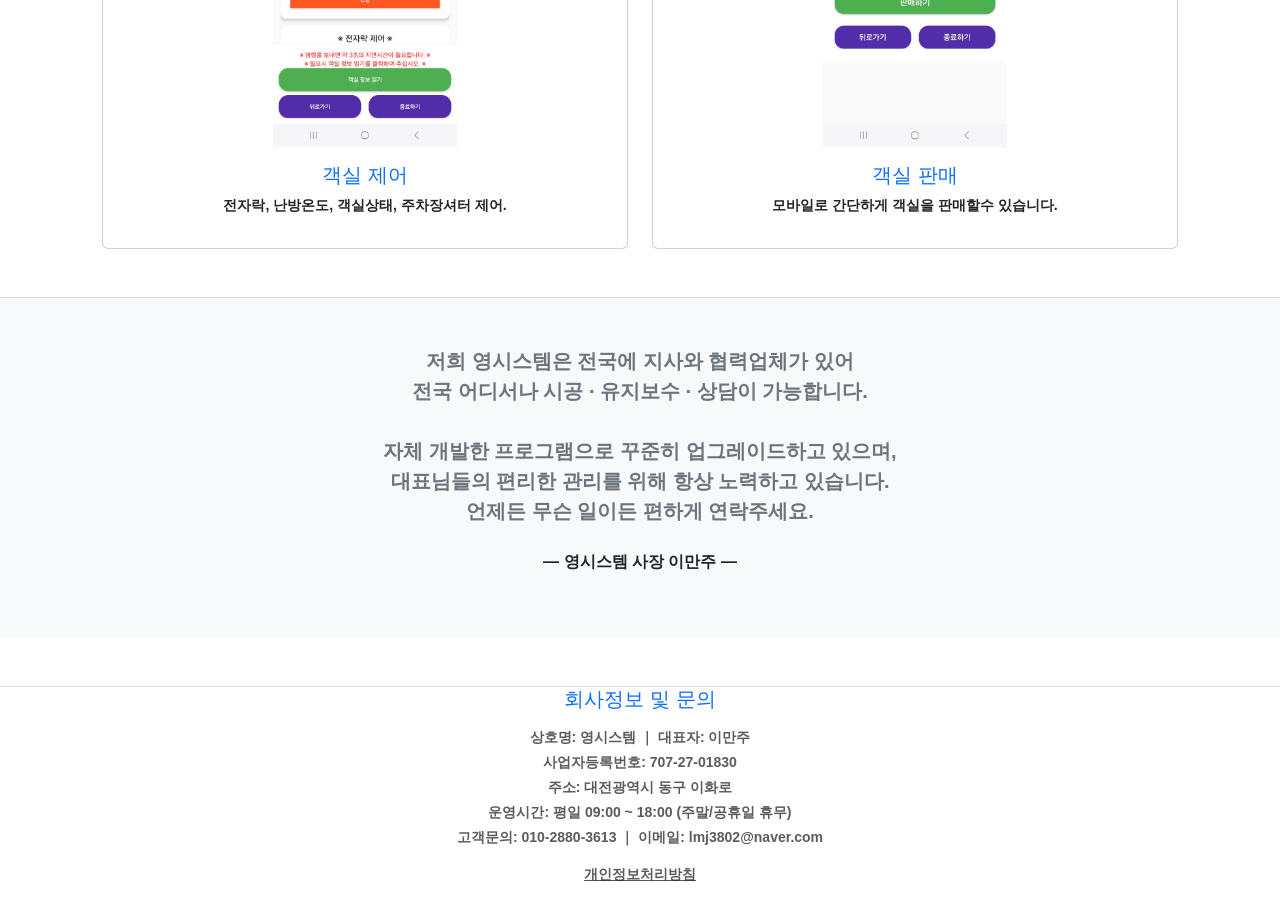
==== commit 37442cb6: "Add files via upload" ====
--- a/index.html
+++ b/index.html
@@ -7,7 +7,17 @@
 
     <meta name="naver-site-verification" content="d13a53f636e5a12e77af5a36e6319f0f76b7b188" />
 
+    <!-- SEO 기본 설명 -->
+    <meta name="description" content="영시스템 객실관리 시스템입니다. 실시간 객실 상태 제어, 예약 및 매출 관리가 가능합니다.">
+
+    <!-- Open Graph (SNS, 카카오톡 등에서 링크 공유 시 정보 표시) -->
+    <meta property="og:title" content="영시스템 객실관리">
+    <meta property="og:description" content="실시간 객실 상태 제어 및 스마트 매출 관리 솔루션">
+    <meta property="og:type" content="website">
+    <meta property="og:url" content="https://www.young3802.co.kr">
+
     <link href="https://cdn.jsdelivr.net/npm/bootstrap@5.3.3/dist/css/bootstrap.min.css" rel="stylesheet">
+
     <style>
         html {
             scroll-behavior: smooth;
@@ -241,6 +251,101 @@
                 </div>
             </div>
         </div>
+    <div class="container mt-5" style="max-width: 1100px;">
+    <!-- 상단 제목 -->
+    <div class="d-flex justify-content-center position-relative mb-4" style="min-height: 50px;">
+        <!-- 가운데 텍스트 -->
+        <p class="mb-0" style="color: blue; font-weight: bold; font-size: 25px;">
+            유럽형기구물
+        </p>
+
+        <!-- 우측 이미지 + 텍스트 -->
+        <div class="position-absolute end-0 top-50 translate-middle-y d-flex align-items-center">
+            <img src="/images/tmrlogo.png" alt="기구 이미지"
+                    style="width: 100px; height: 100px; object-fit: contain; margin-right: 10px;">
+            <span>기구물 이미지 제공</span>
+        </div>
+    </div>
+
+    <!-- 카드 4개 (2열) -->
+    <div class="row row-cols-1 row-cols-md-2 g-4 mb-4">
+        <!-- 카드 1 -->
+        <div class="col">
+            <div class="card h-100 text-center p-3">
+                <img src="/images/Youngthecall.png" class="card-img-top mx-auto"
+                        style="max-height: 160px; width: auto;" alt="콜차임" />
+                <div class="card-body">
+                    <h5 class="card-title text-primary">콜차임</h5>
+                    <p class="card-text small">벨 호출 기능 / 고객 응대 알림</p>
+                </div>
+            </div>
+        </div>
+
+        <!-- 카드 2 -->
+        <div class="col">
+            <div class="card h-100 text-center p-3">
+                <img src="/images/Youngthekey.png" class="card-img-top mx-auto"
+                        style="max-height: 160px; width: auto;" alt="키홀더" />
+                <div class="card-body">
+                    <h5 class="card-title text-primary">키홀더</h5>
+                    <p class="card-text small">객실 전원 및 입실 상태 인식</p>
+                </div>
+            </div>
+        </div>
+
+        <!-- 카드 3 -->
+        <div class="col">
+            <div class="card h-100 text-center p-3">
+                <img src="/images/Youngtheroom.png" class="card-img-top mx-auto"
+                        style="max-height: 160px; width: auto;" alt="룸스위치" />
+                <div class="card-body">
+                    <h5 class="card-title text-primary">룸스위치</h5>
+                    <p class="card-text small">객실 조명 제어 / 욕실 / 전체등</p>
+                </div>
+            </div>
+        </div>
+
+        <!-- 카드 4 -->
+        <div class="col">
+            <div class="card h-100 text-center p-3">
+                <img src="/images/Youngthebed.png" class="card-img-top mx-auto"
+                        style="max-height: 160px; width: auto;" alt="베드" />
+                <div class="card-body">
+                    <h5 class="card-title text-primary">베드 스위치</h5>
+                    <p class="card-text small">침대 옆 제어 / 밝기 조절 가능</p>
+                </div>
+            </div>
+        </div>
+    </div>
+
+    <!-- 유럽형 기구물 - 좌우 배치 -->
+    <div class="row mb-5 align-items-center">
+        <!-- 좌측 이미지 -->
+        <div class="col-md-5 text-center">
+            <img src="/images/thetotal.png" class="img-fluid rounded shadow-sm"
+                    style="max-height: 300px; max-width: 100%;" alt="전체 기구물" />
+        </div>
+
+        <!-- 우측 설명 -->
+        <div class="col-md-7">
+            <div style="max-width: 500px; margin: 0 auto;">
+                <h4 class="text-primary text-start">유럽형 기구물</h4>
+                <p class="text-start">
+                    <strong>✔ 베드온도조절과 룸스위치 조합으로 통합스위치 구성가능<br /><br />
+                    <strong>✔ 여러 기구물 조합 협의 / 시공 가능함<br /><br />
+                    <strong>✔ 단, 드라이브인 적용시 주차장제어및 정산기는 기본디자인 적용
+                </p>
+            </div>
+        </div>
+    </div>
+</div>
+
+
+
+
+
+
+
     </div>
 
     <!-- ✅ Application -->
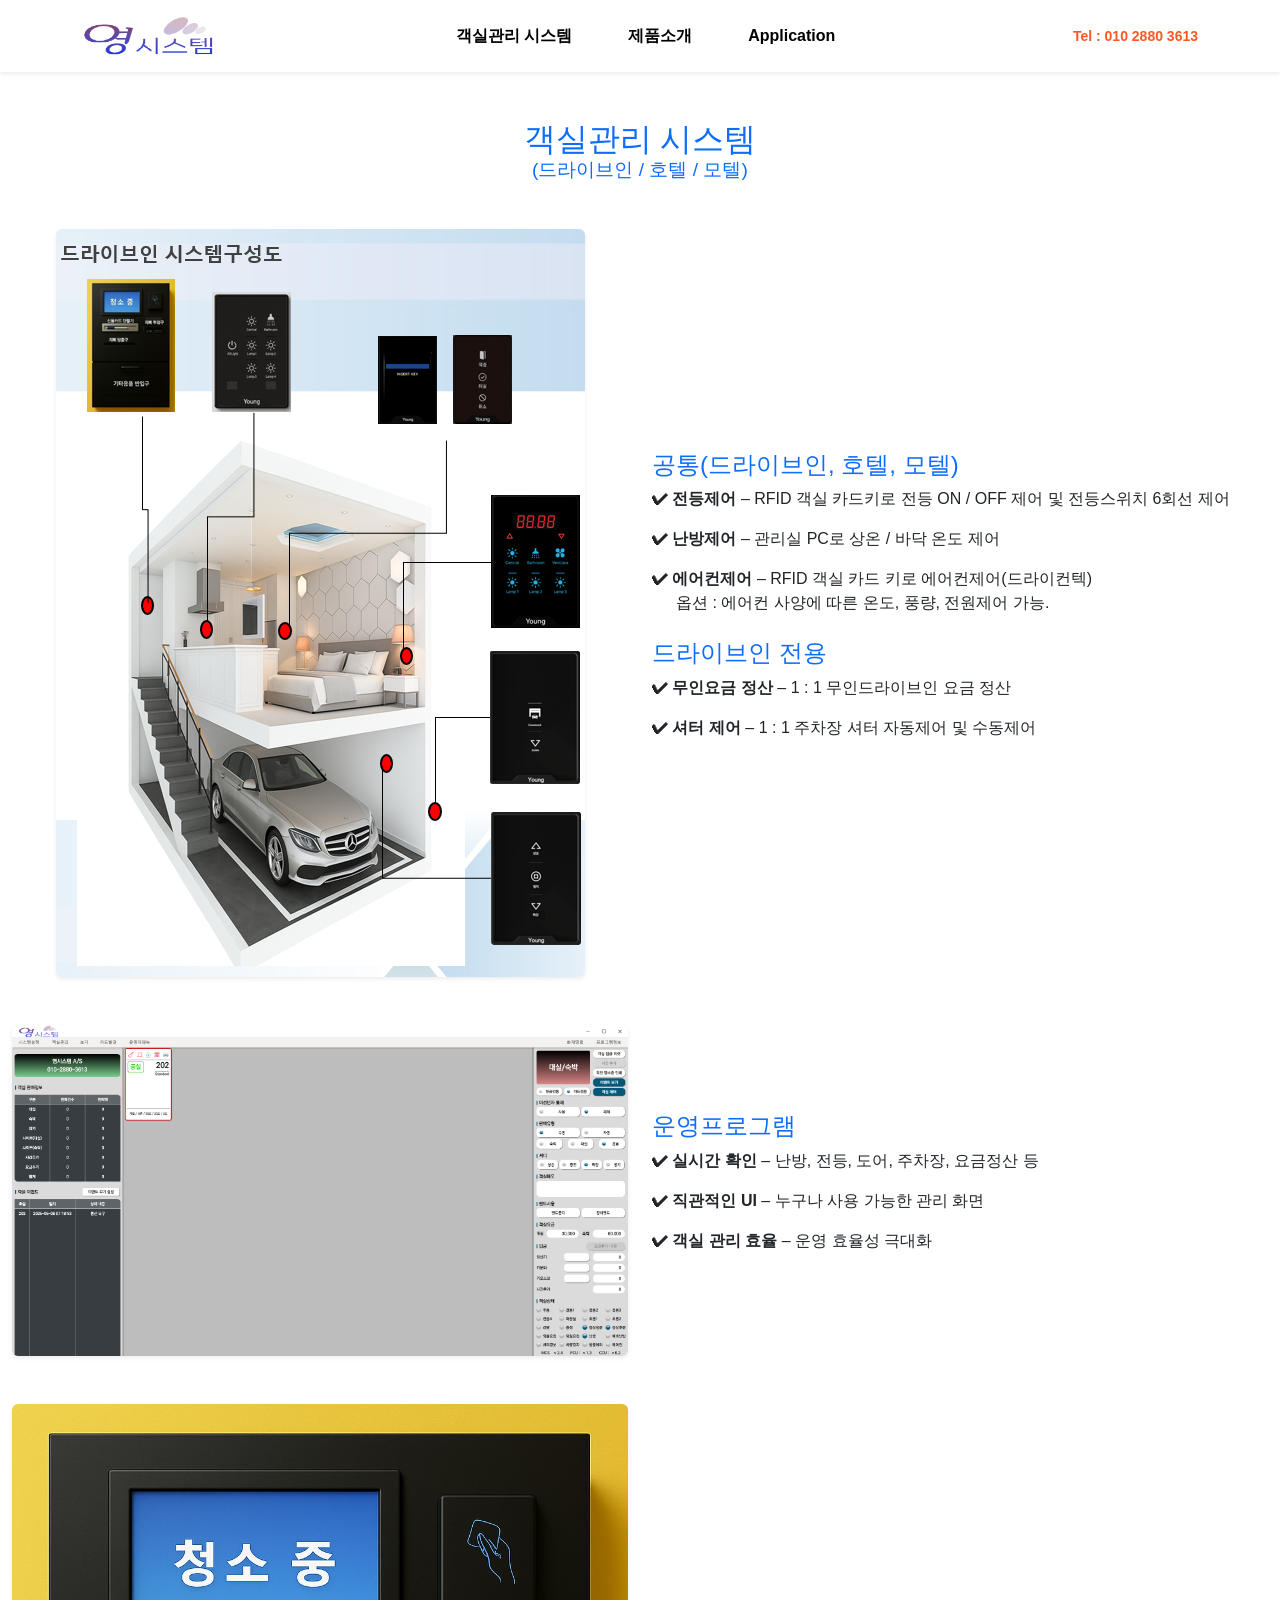
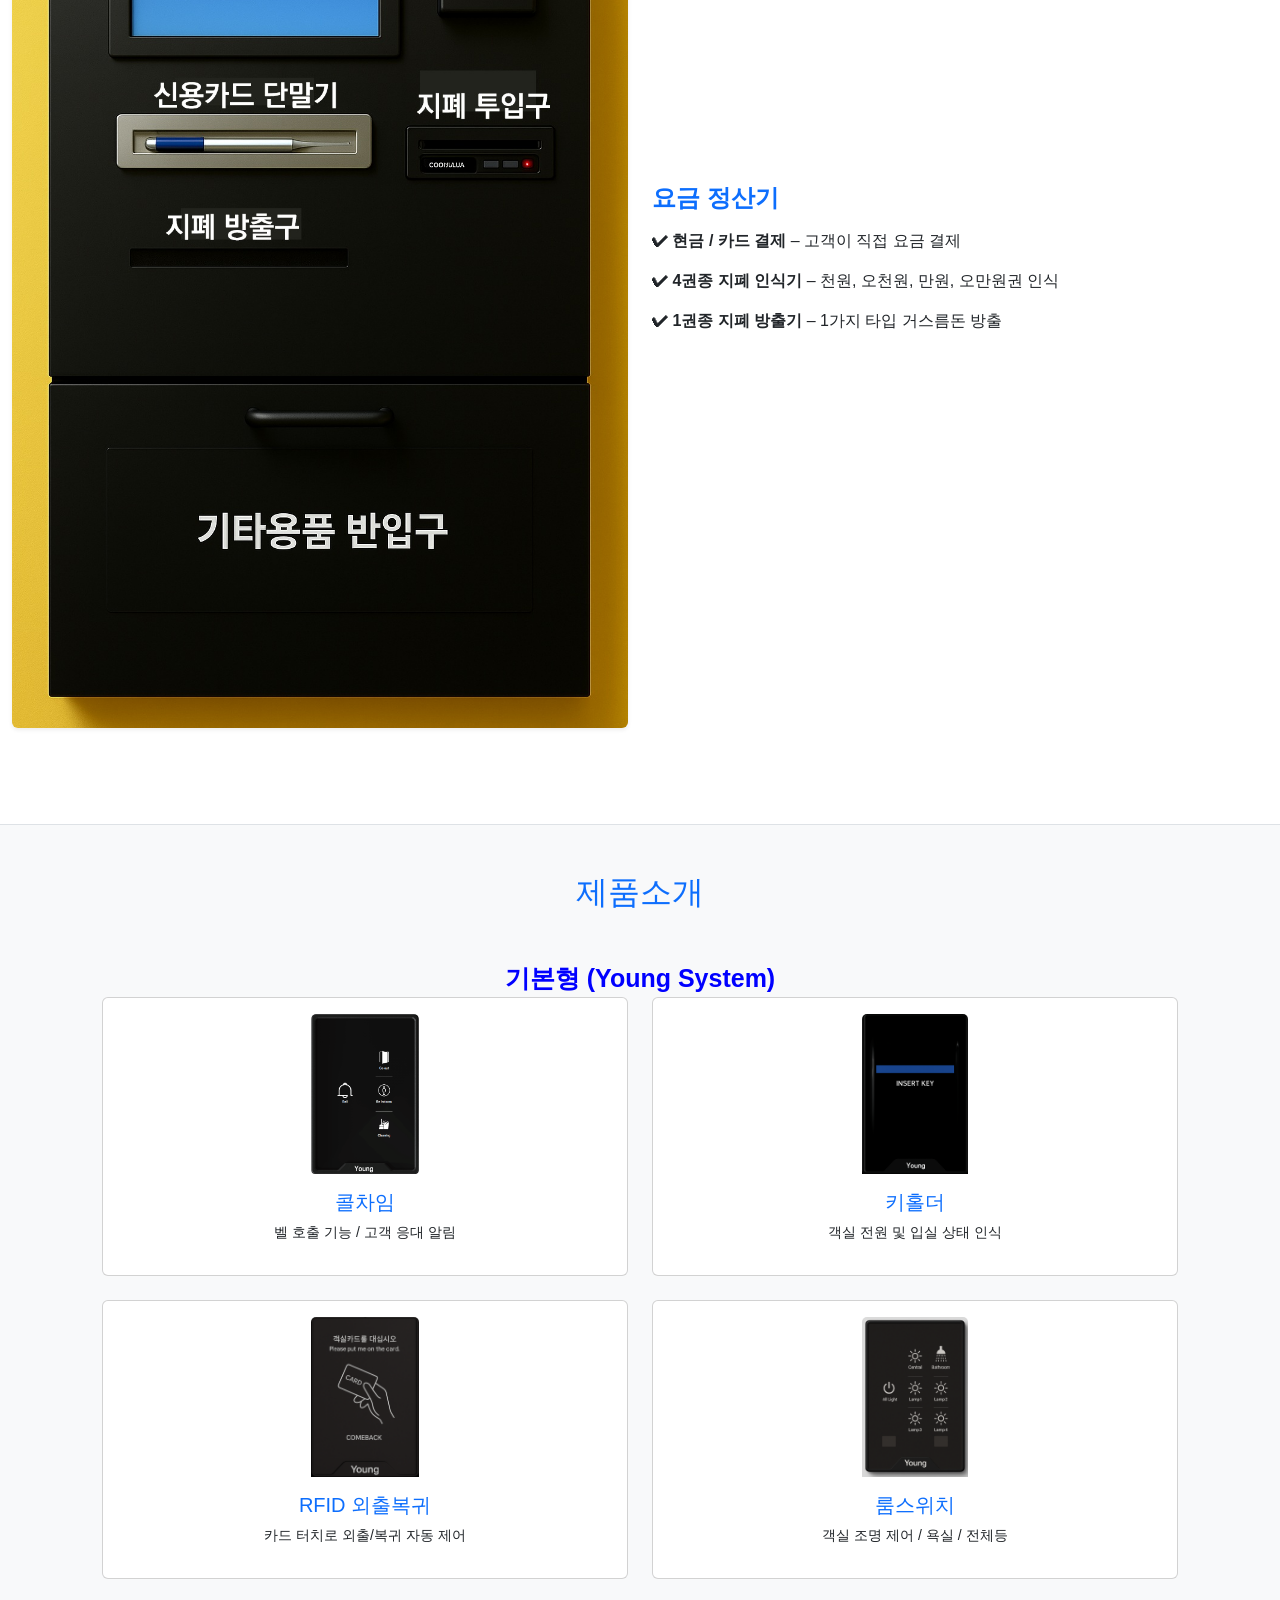
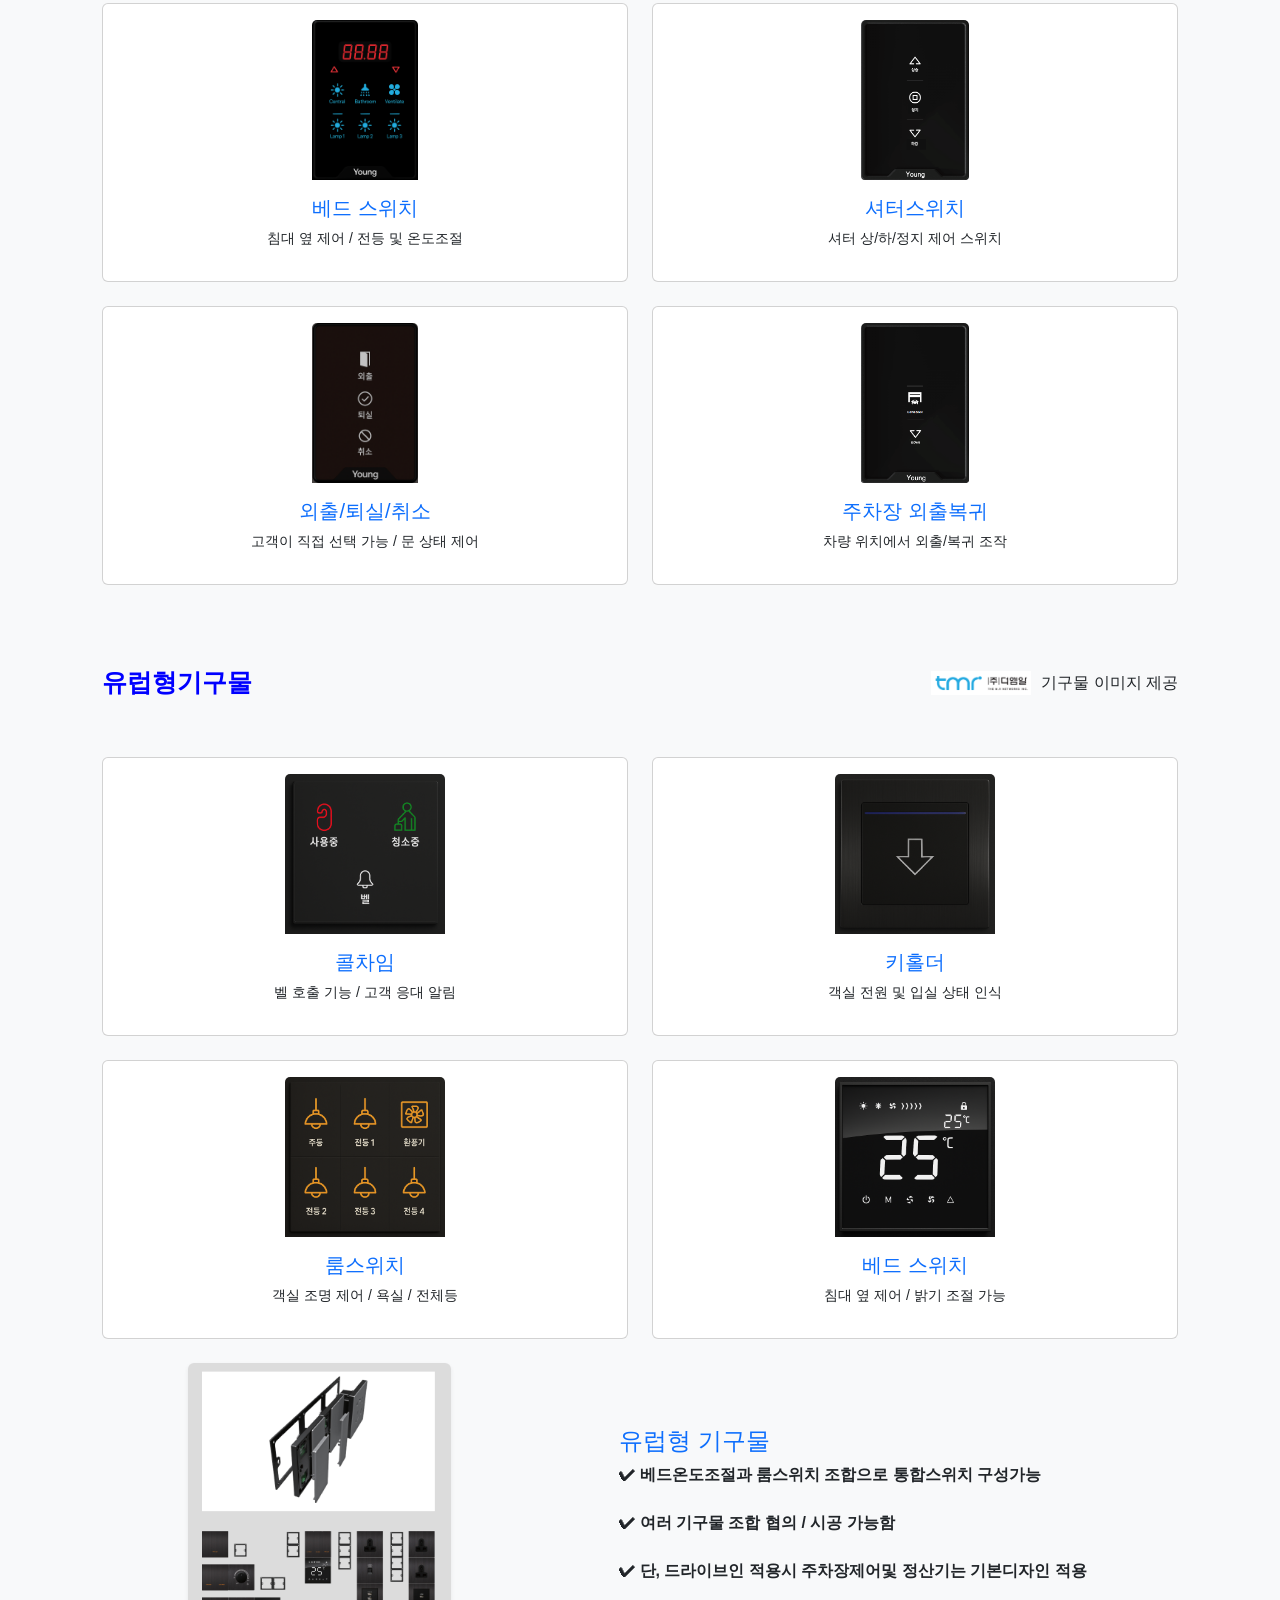
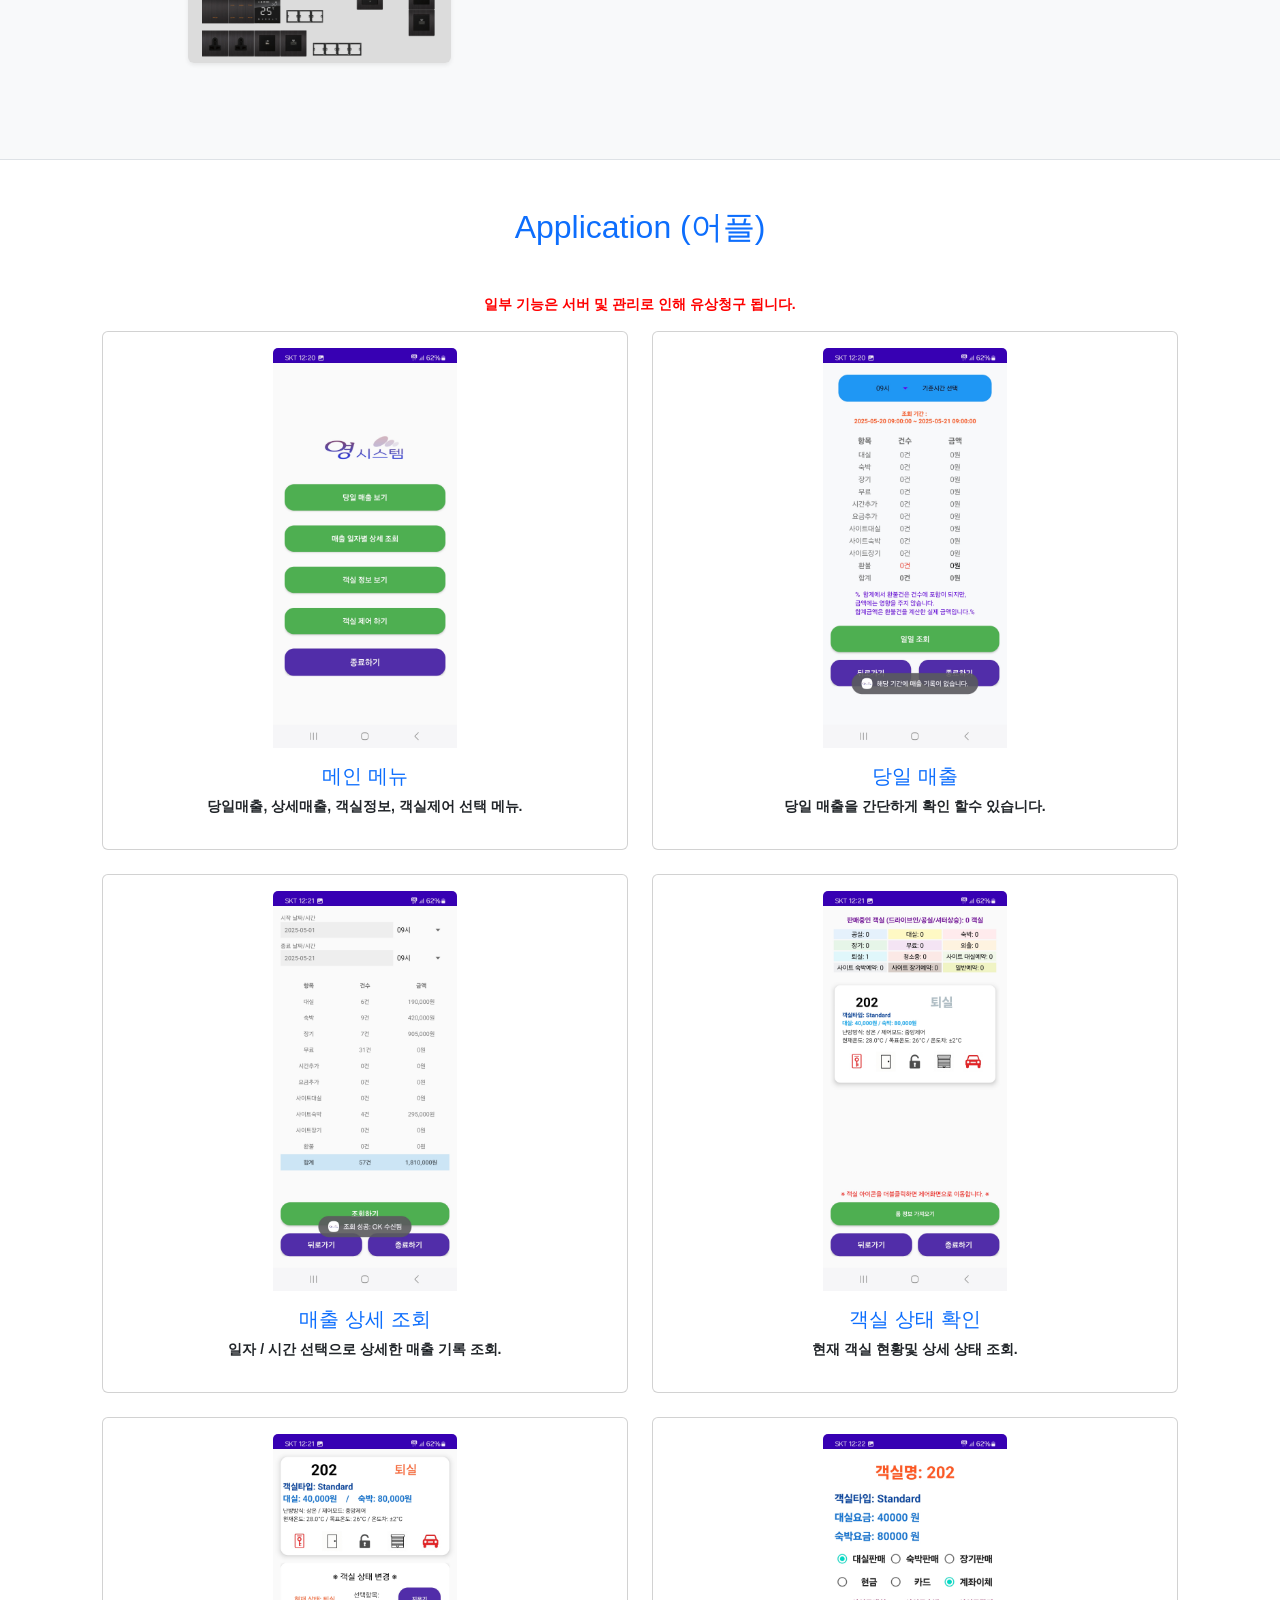
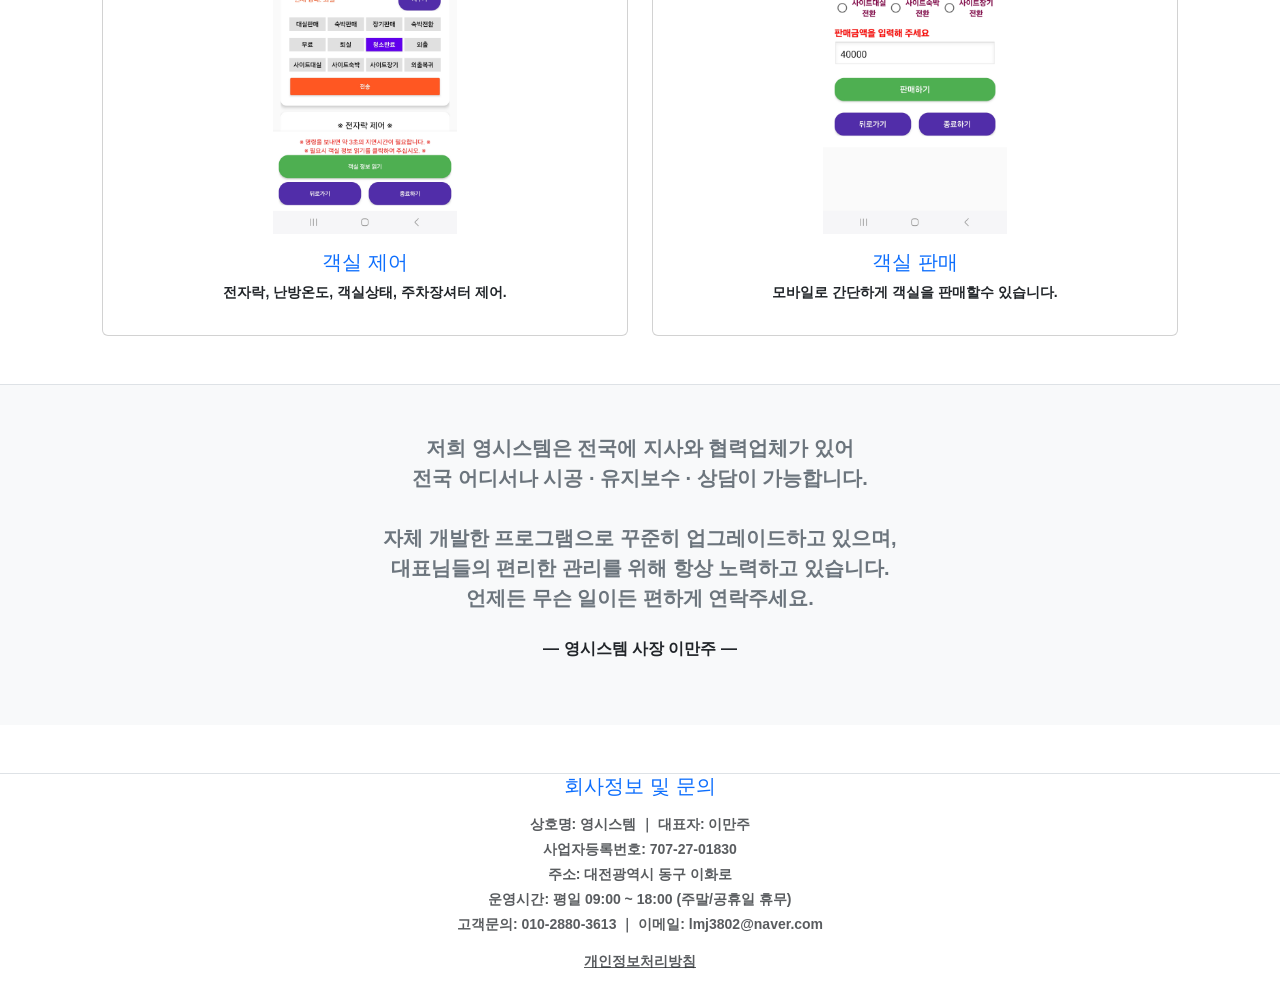
==== commit 798861bc: "Add files via upload" ====
--- a/index.html
+++ b/index.html
@@ -160,7 +160,9 @@
     <div id="product" class="py-5 bg-light border-bottom">
         <div class="container" style="max-width: 1100px;">
             <h2 class="text-center text-primary mb-5">제품소개</h2>
-
+            <p class="mb-0 text-center" style="color: blue; font-weight: bold; font-size: 25px;">
+                기본형 (Young System)
+            </p>
             <div class="row row-cols-1 row-cols-md-2 g-4">
                 <!-- 카드 1 -->
                 <div class="col">
@@ -253,14 +255,14 @@
         </div>
     <div class="container mt-5" style="max-width: 1100px;">
     <!-- 상단 제목 -->
-    <div class="d-flex justify-content-center position-relative mb-4" style="min-height: 50px;">
+    <div class="d-flex flex-column flex-md-row justify-content-between align-items-center text-center text-md-start mb-4">
         <!-- 가운데 텍스트 -->
-        <p class="mb-0" style="color: blue; font-weight: bold; font-size: 25px;">
+        <p class="mb-2 mb-md-0" style="color: blue; font-weight: bold; font-size: 25px;">
             유럽형기구물
         </p>
 
         <!-- 우측 이미지 + 텍스트 -->
-        <div class="position-absolute end-0 top-50 translate-middle-y d-flex align-items-center">
+        <div class="d-flex align-items-center justify-content-center justify-content-md-end">
             <img src="/images/tmrlogo.png" alt="기구 이미지"
                     style="width: 100px; height: 100px; object-fit: contain; margin-right: 10px;">
             <span>기구물 이미지 제공</span>
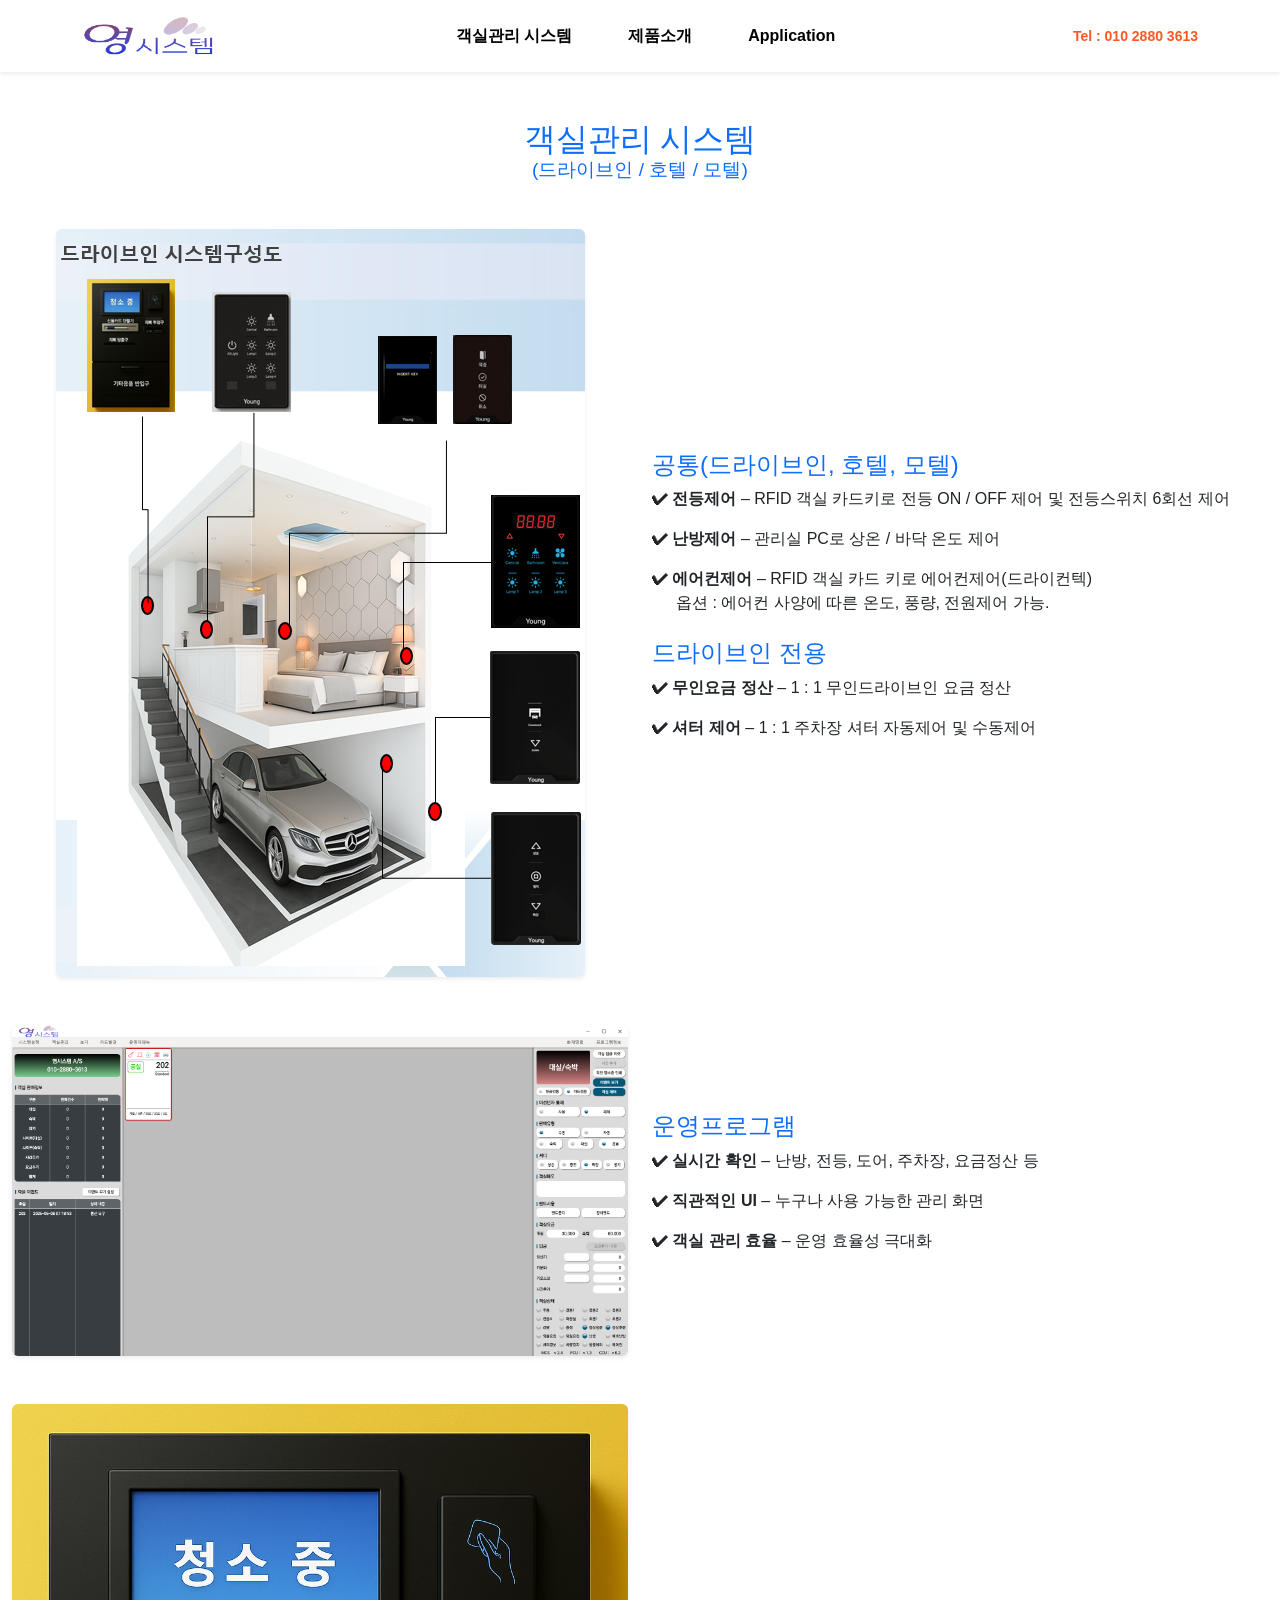
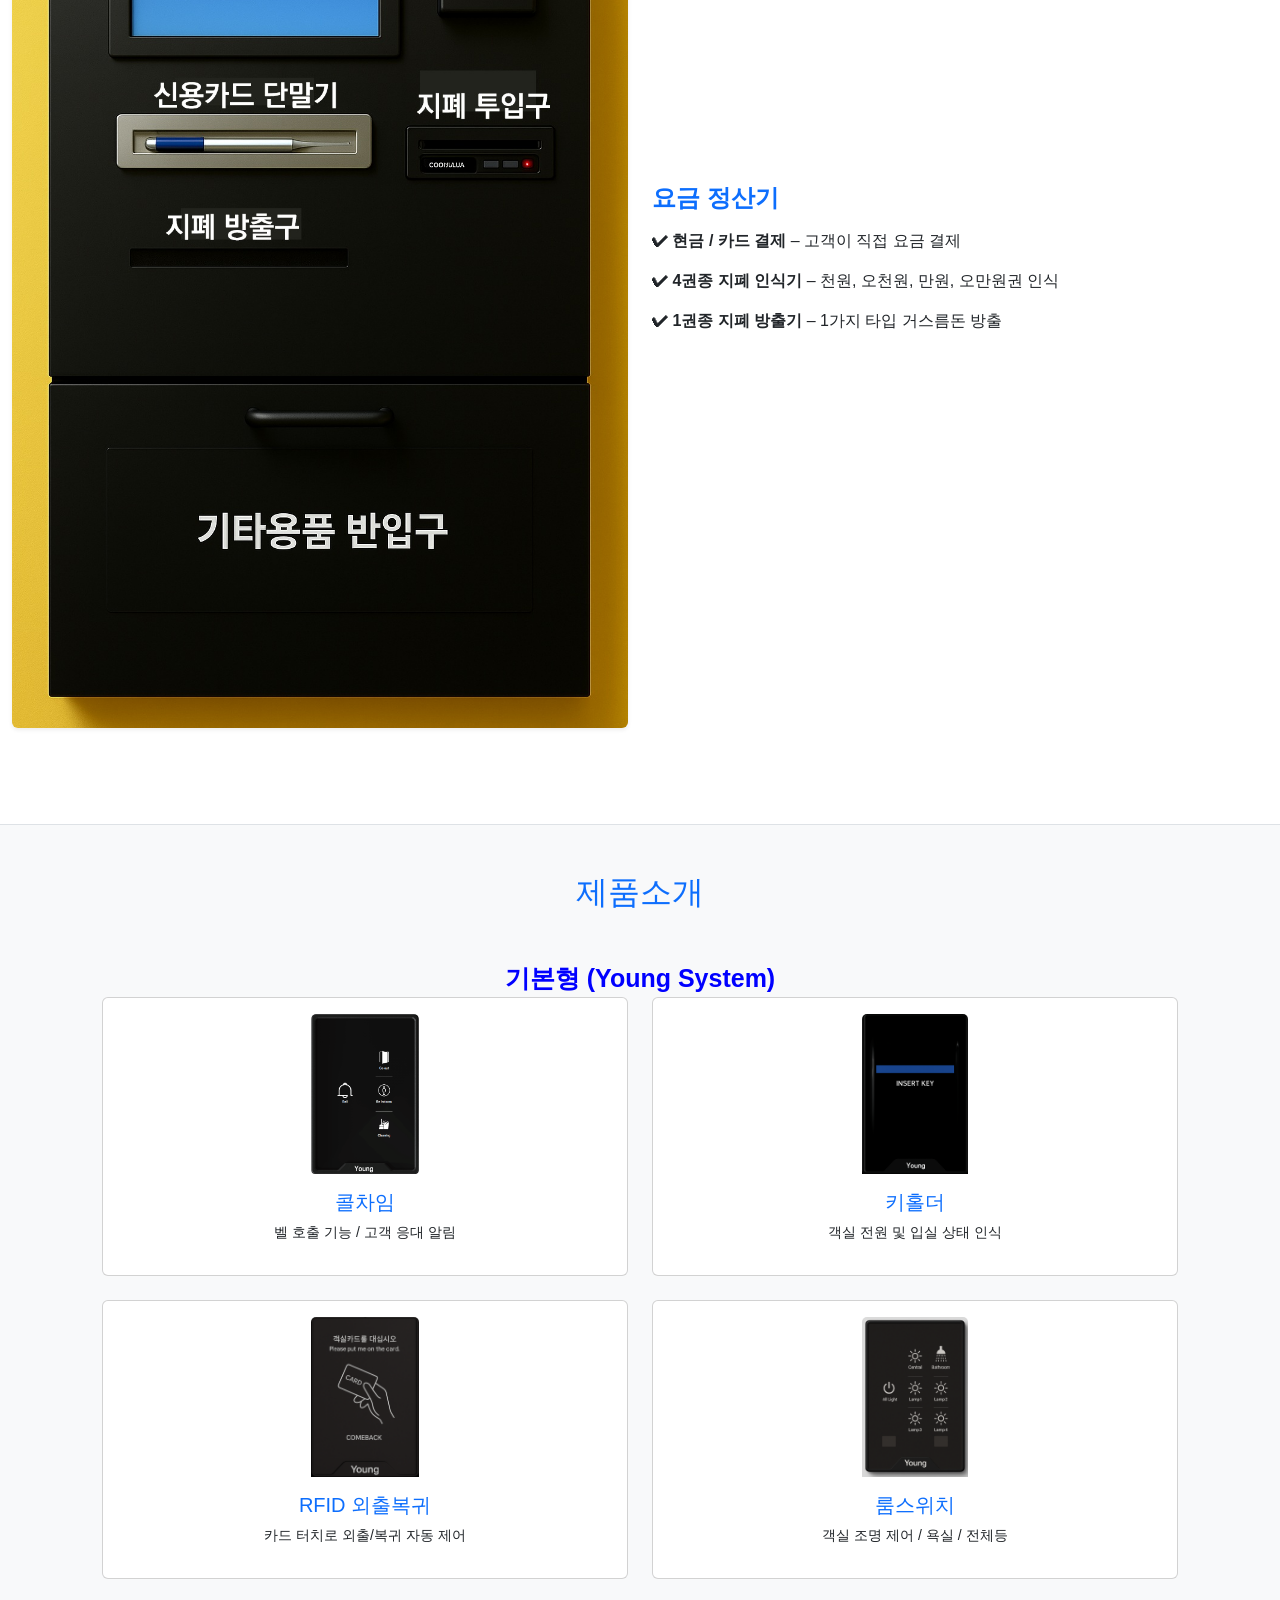
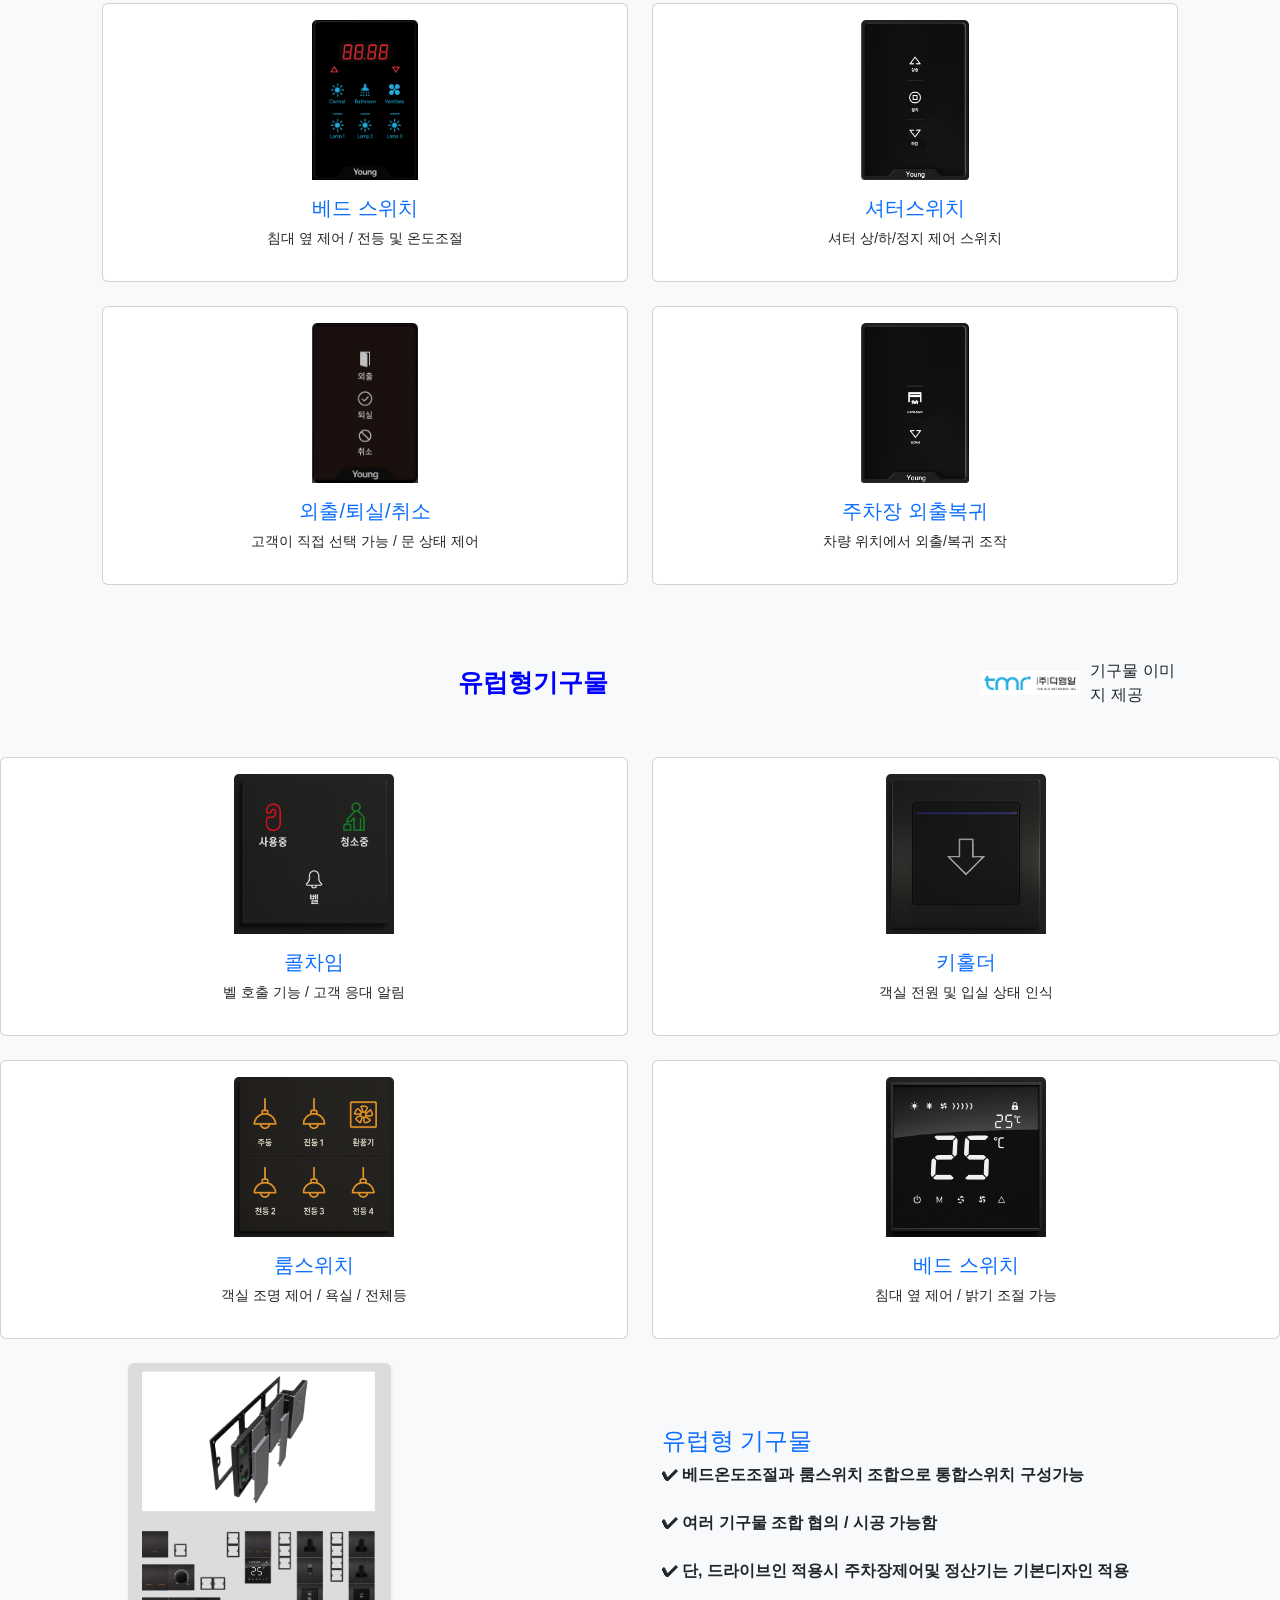
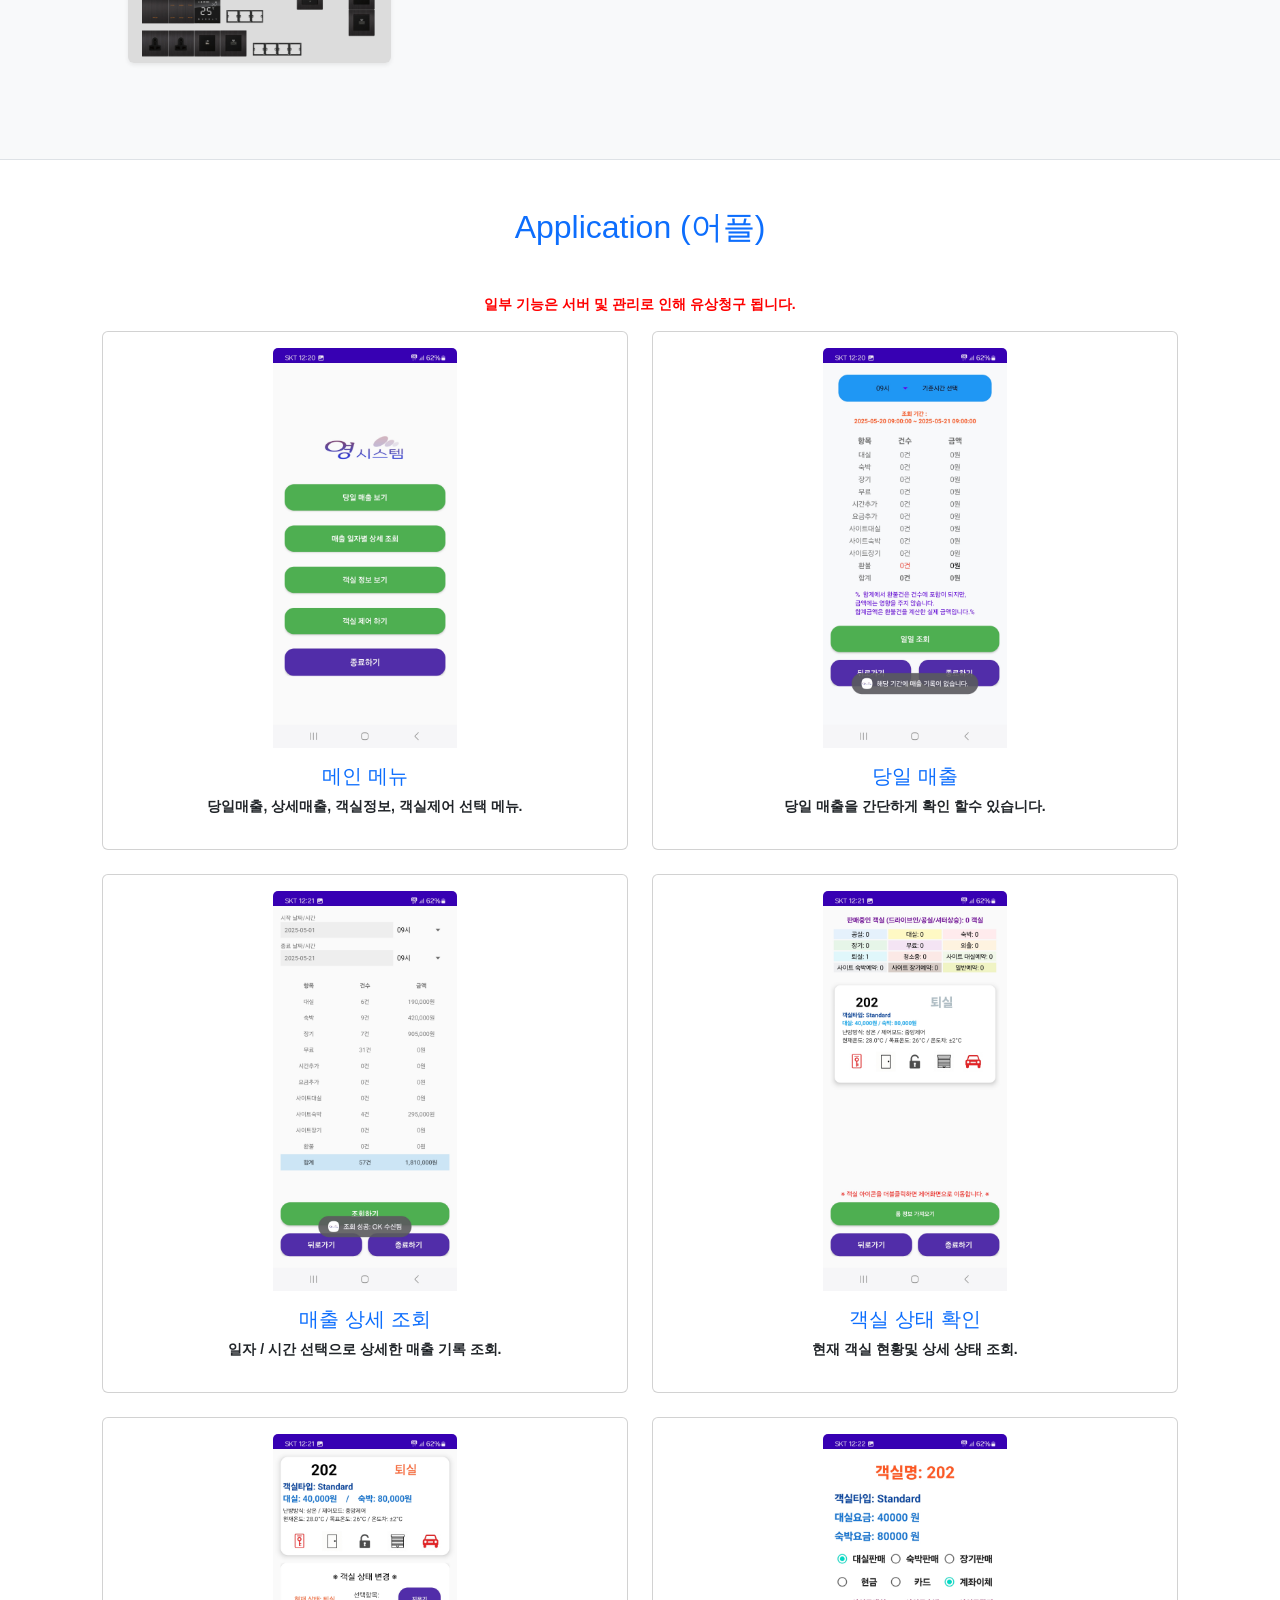
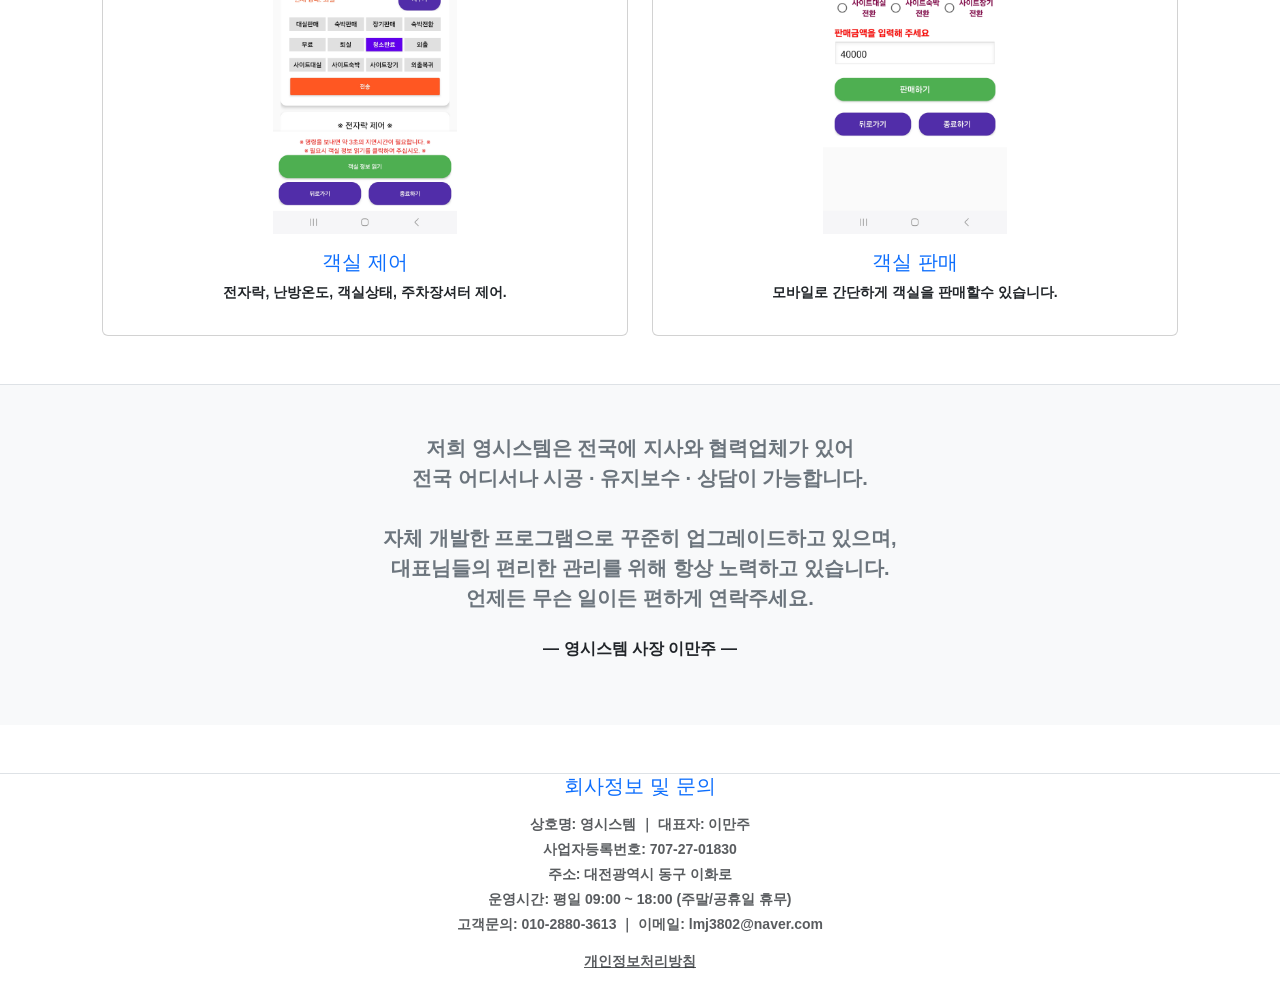
==== commit ffe88a69: "Add files via upload" ====
--- a/index.html
+++ b/index.html
@@ -254,18 +254,20 @@
             </div>
         </div>
     <div class="container mt-5" style="max-width: 1100px;">
-    <!-- 상단 제목 -->
-    <div class="d-flex flex-column flex-md-row justify-content-between align-items-center text-center text-md-start mb-4">
-        <!-- 가운데 텍스트 -->
-        <p class="mb-2 mb-md-0" style="color: blue; font-weight: bold; font-size: 25px;">
-            유럽형기구물
-        </p>
-
-        <!-- 우측 이미지 + 텍스트 -->
-        <div class="d-flex align-items-center justify-content-center justify-content-md-end">
-            <img src="/images/tmrlogo.png" alt="기구 이미지"
-                    style="width: 100px; height: 100px; object-fit: contain; margin-right: 10px;">
-            <span>기구물 이미지 제공</span>
+        <!-- 상단 제목 -->
+        <div class="d-flex flex-column flex-md-row justify-content-between align-items-center mb-4">
+
+            <!-- 가운데 텍스트 (항상 가운데 정렬) -->
+            <p class="mb-2 mb-md-0 w-100 text-center" style="color: blue; font-weight: bold; font-size: 25px;">
+                유럽형기구물
+            </p>
+
+            <!-- 우측 이미지 + 텍스트 (PC에서만 우측 정렬) -->
+            <div class="d-flex align-items-center justify-content-center justify-content-md-end ms-md-3">
+                <img src="/images/tmrlogo.png" alt="기구 이미지"
+                        style="width: 100px; height: 100px; object-fit: contain; margin-right: 10px;">
+                <span>기구물 이미지 제공</span>
+            </div>
         </div>
     </div>
 
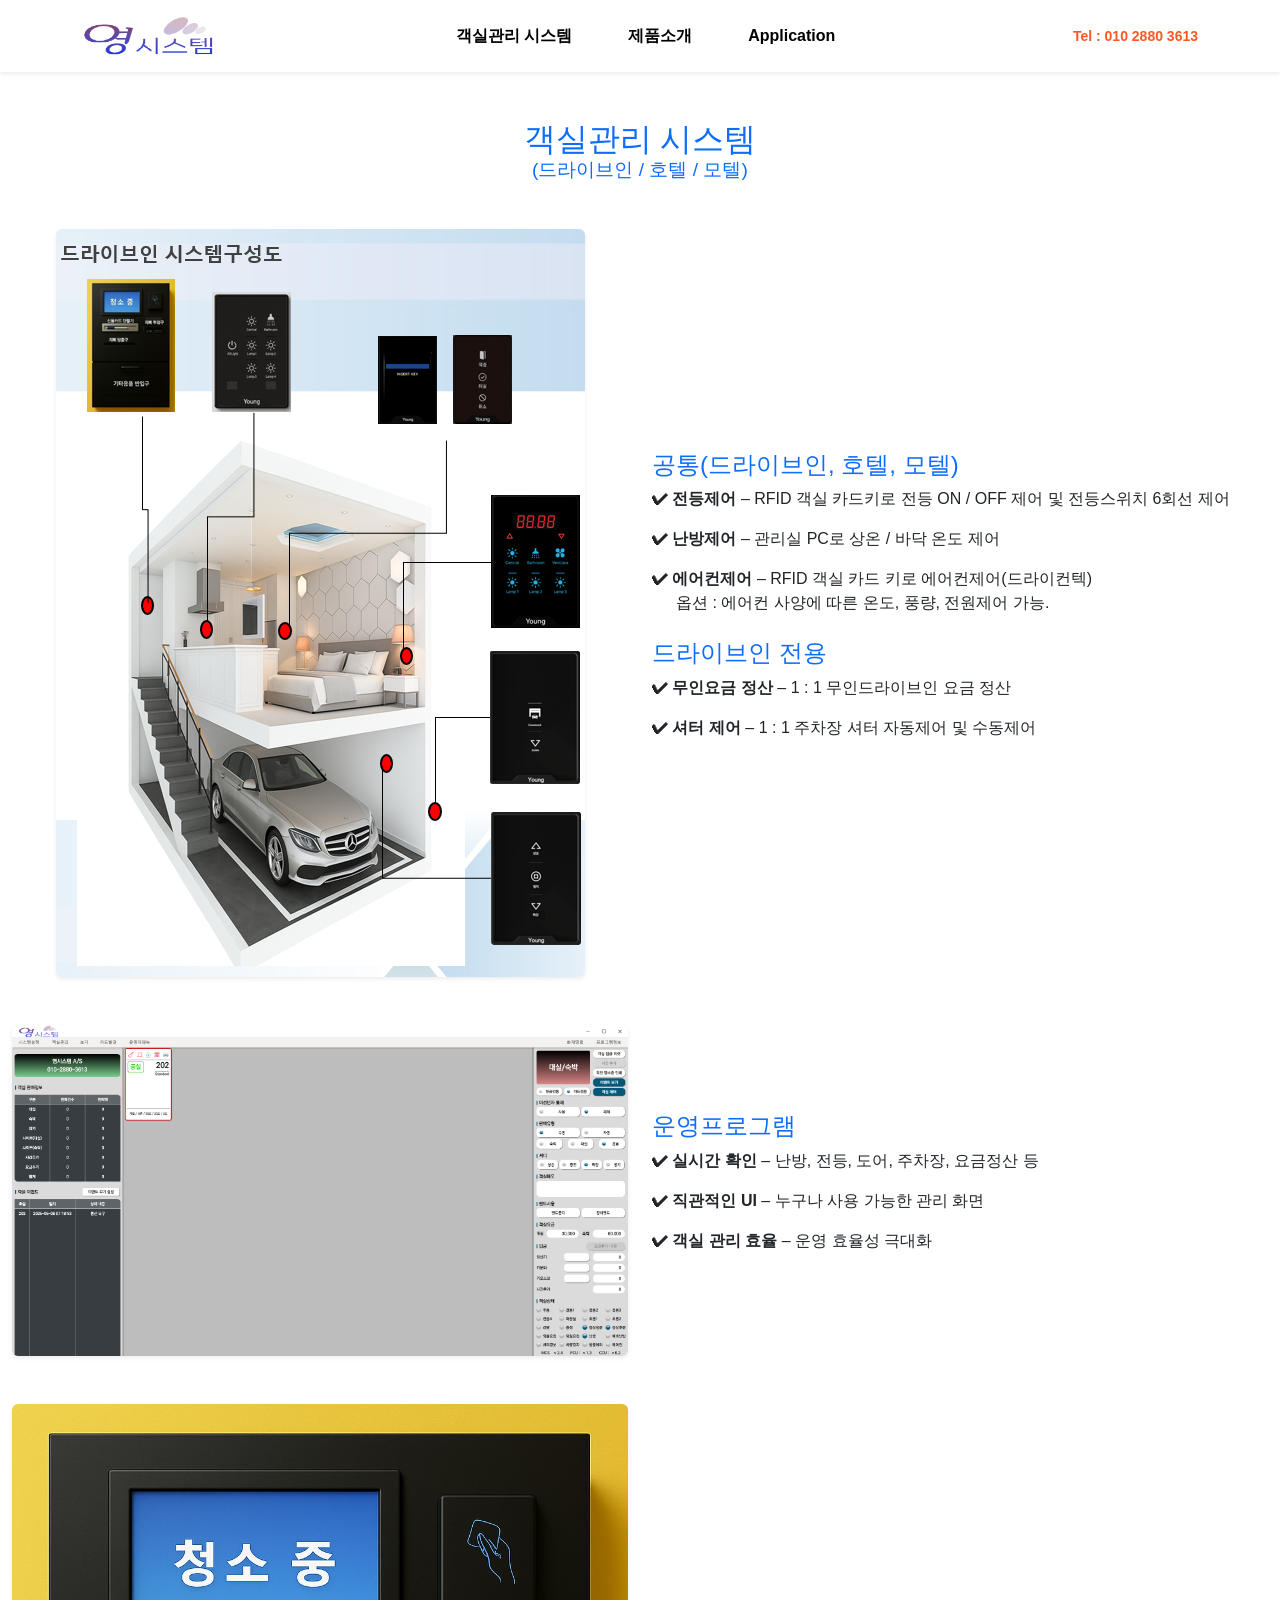
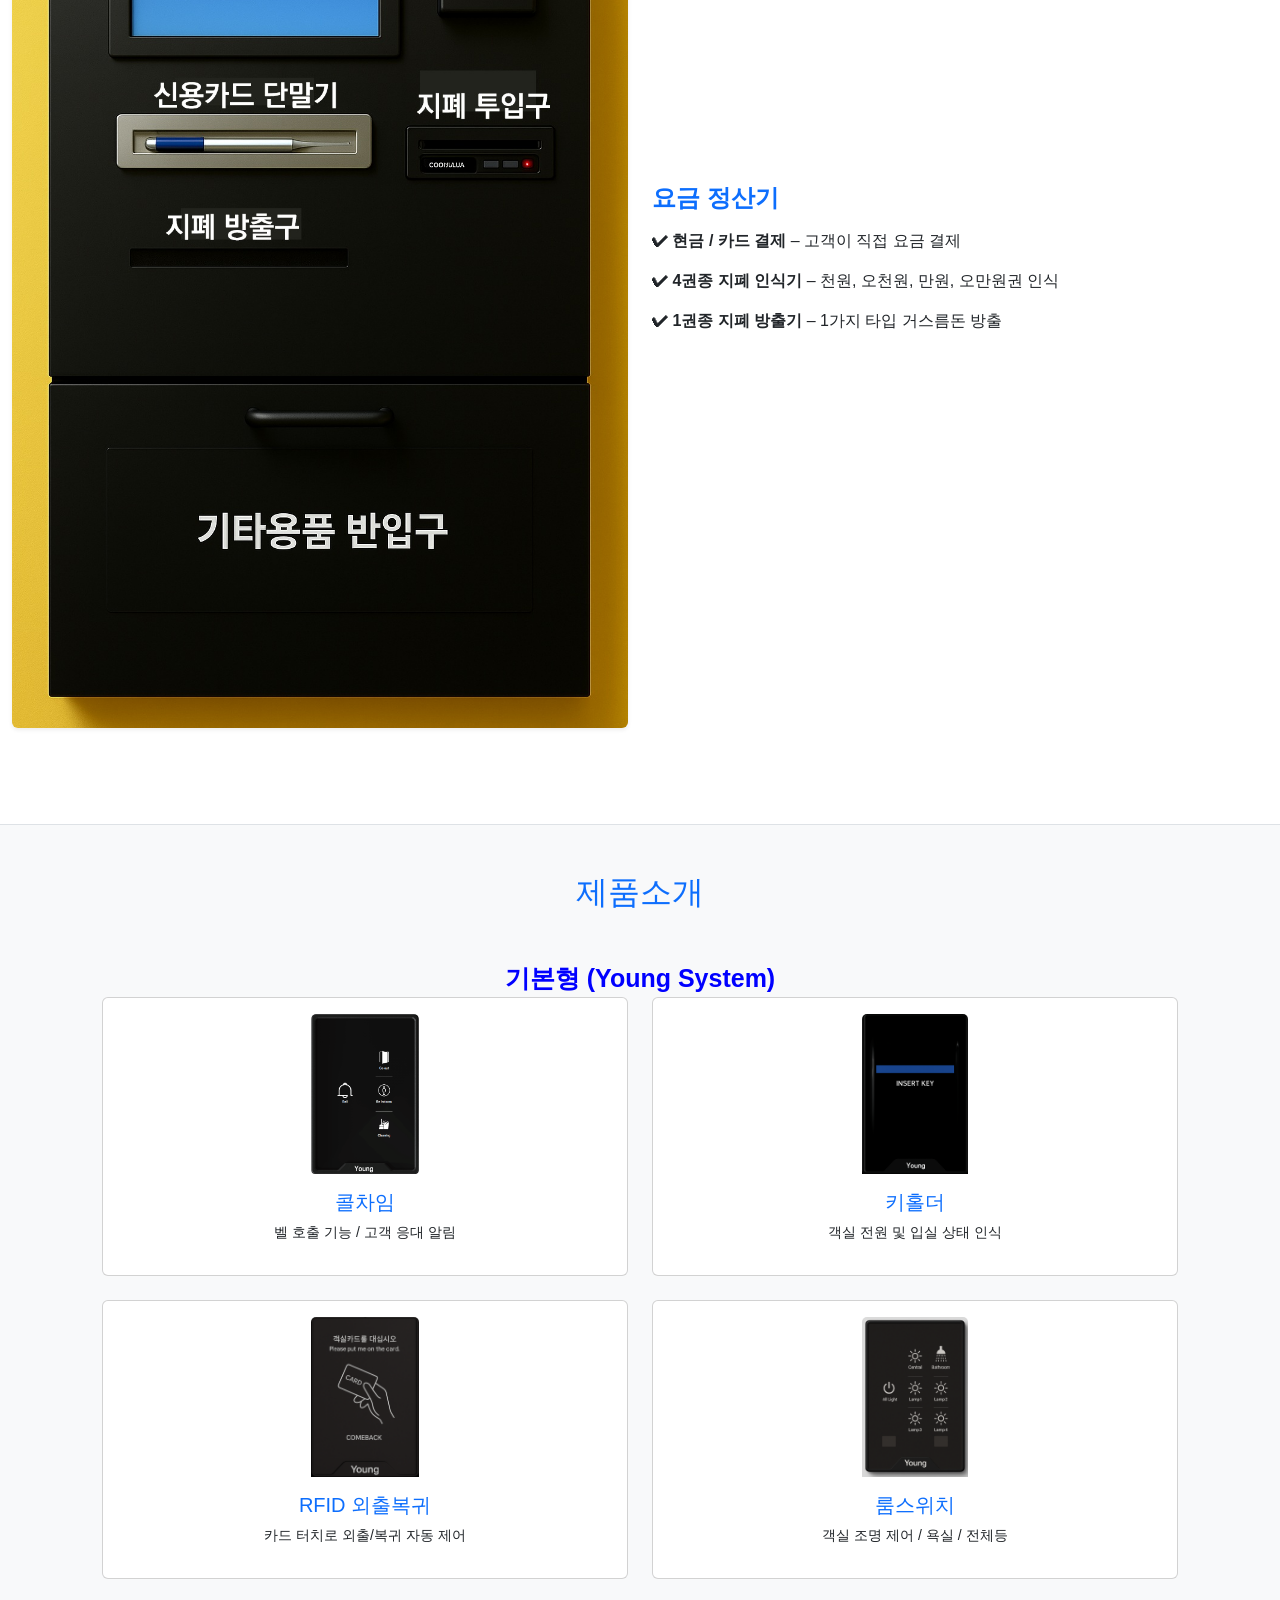
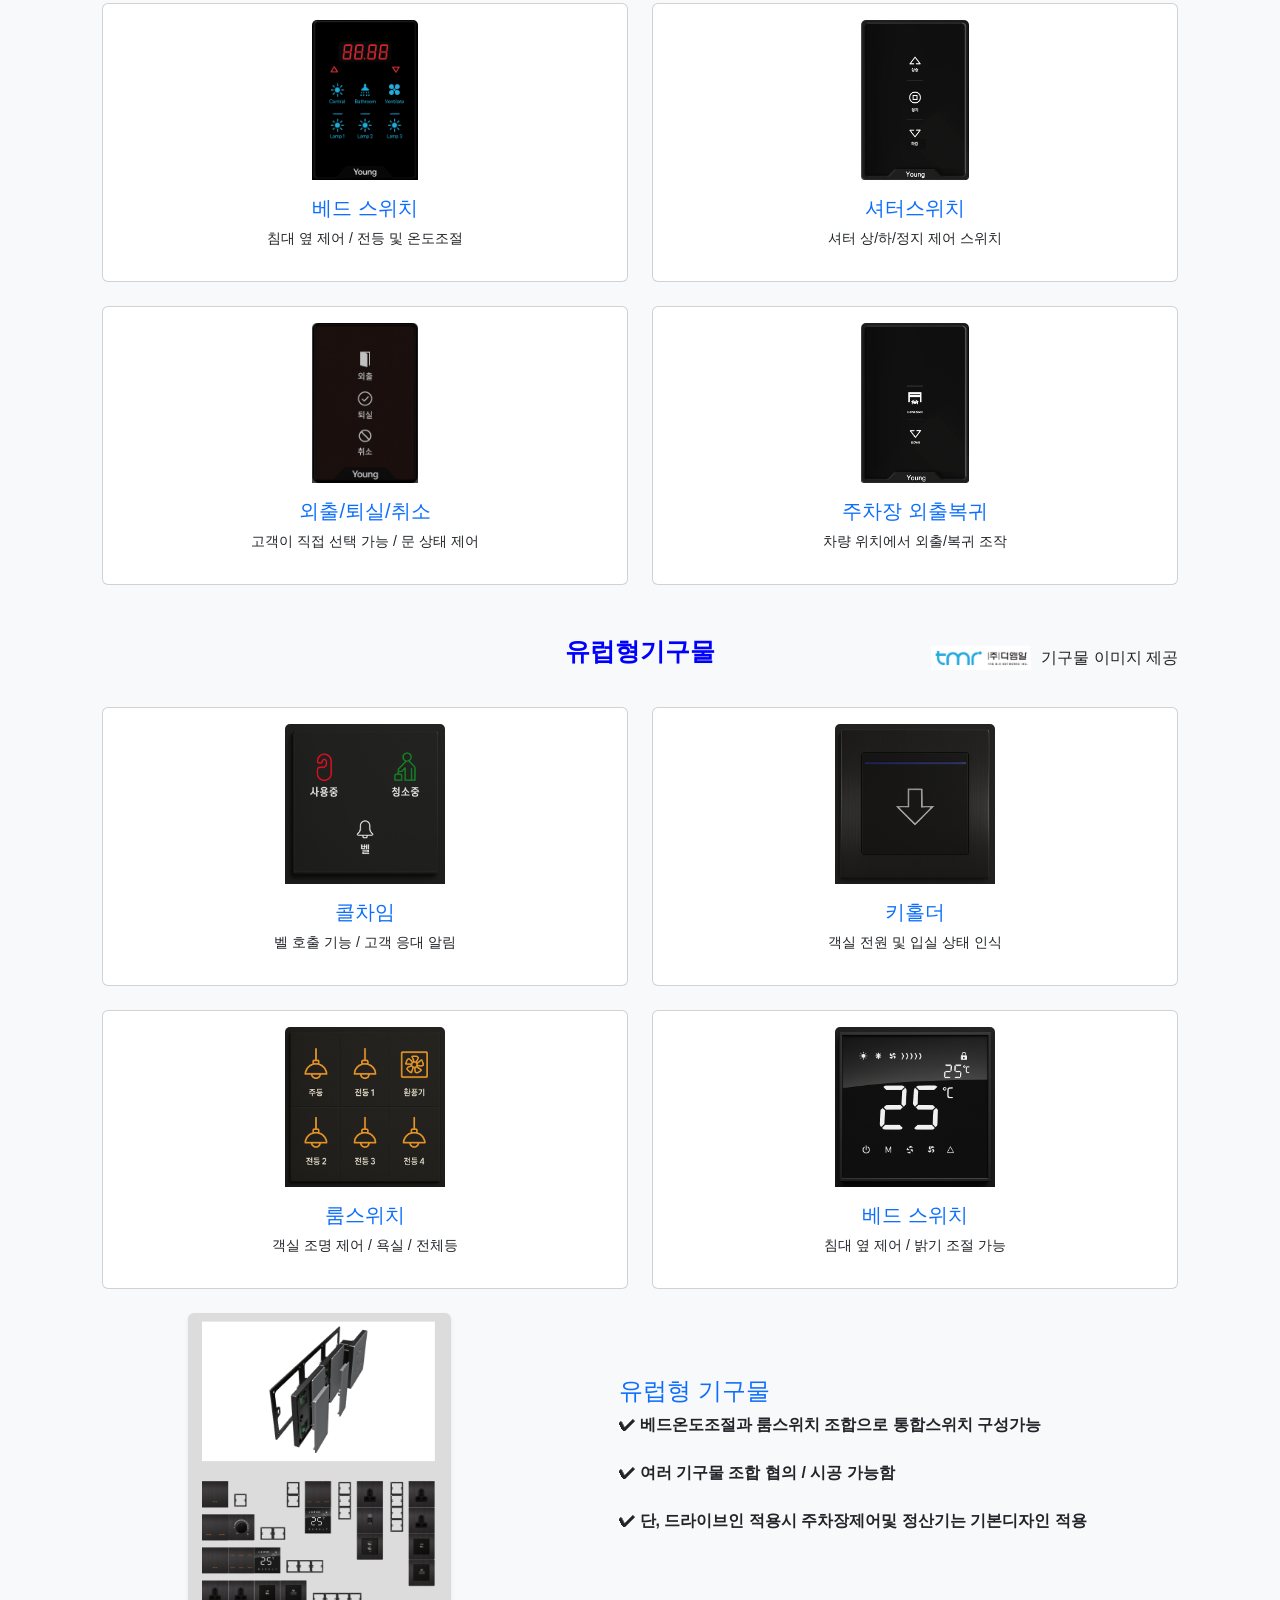
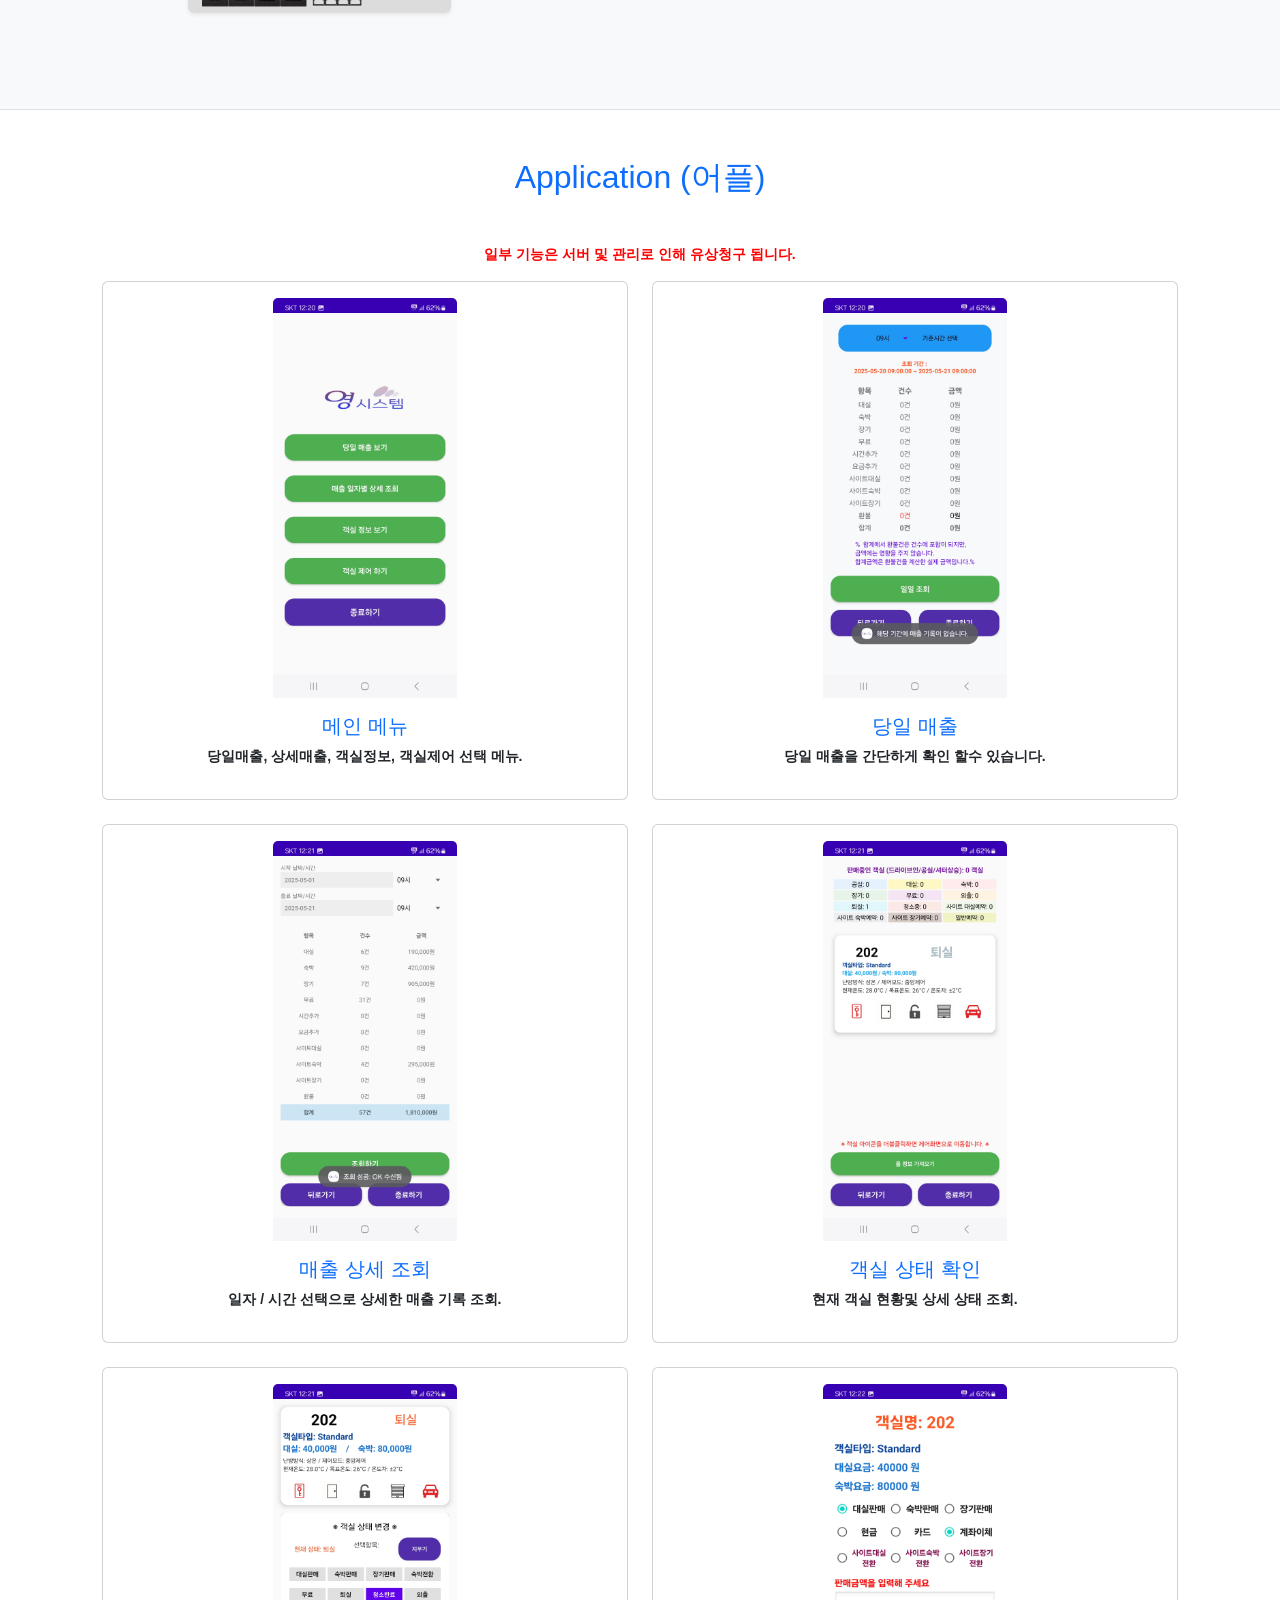
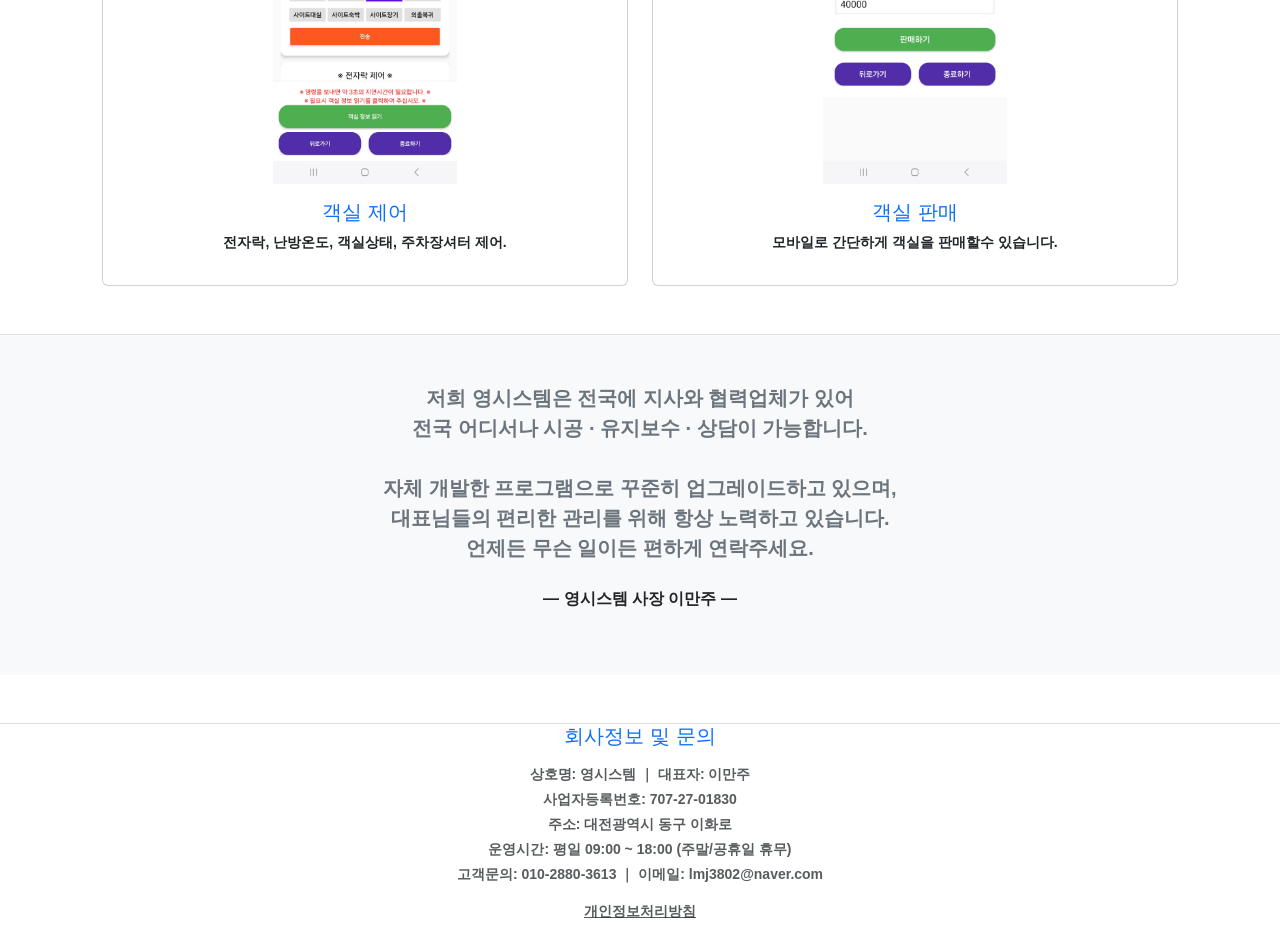
==== commit a784b2d4: "Add files via upload" ====
--- a/index.html
+++ b/index.html
@@ -253,96 +253,96 @@
                 </div>
             </div>
         </div>
-    <div class="container mt-5" style="max-width: 1100px;">
+
+        <div class="container mt-5" style="max-width: 1100px;">
         <!-- 상단 제목 -->
-        <div class="d-flex flex-column flex-md-row justify-content-between align-items-center mb-4">
-
-            <!-- 가운데 텍스트 (항상 가운데 정렬) -->
-            <p class="mb-2 mb-md-0 w-100 text-center" style="color: blue; font-weight: bold; font-size: 25px;">
+        <div class="d-flex justify-content-center position-relative mb-4" style="min-height: 50px;">
+            <!-- 가운데 텍스트 -->
+            <p class="mb-0" style="color: blue; font-weight: bold; font-size: 25px;">
                 유럽형기구물
             </p>
 
-            <!-- 우측 이미지 + 텍스트 (PC에서만 우측 정렬) -->
-            <div class="d-flex align-items-center justify-content-center justify-content-md-end ms-md-3">
+            <!-- 우측 이미지 + 텍스트 -->
+            <div class="position-absolute end-0 top-50 translate-middle-y d-flex align-items-center">
                 <img src="/images/tmrlogo.png" alt="기구 이미지"
                         style="width: 100px; height: 100px; object-fit: contain; margin-right: 10px;">
                 <span>기구물 이미지 제공</span>
             </div>
         </div>
+        <!-- 카드 4개 (2열) -->
+        <div class="row row-cols-1 row-cols-md-2 g-4 mb-4">
+            <!-- 카드 1 -->
+            <div class="col">
+                <div class="card h-100 text-center p-3">
+                    <img src="/images/Youngthecall.png" class="card-img-top mx-auto"
+                            style="max-height: 160px; width: auto;" alt="콜차임" />
+                    <div class="card-body">
+                        <h5 class="card-title text-primary">콜차임</h5>
+                        <p class="card-text small">벨 호출 기능 / 고객 응대 알림</p>
+                    </div>
+                </div>
+            </div>
+
+            <!-- 카드 2 -->
+            <div class="col">
+                <div class="card h-100 text-center p-3">
+                    <img src="/images/Youngthekey.png" class="card-img-top mx-auto"
+                            style="max-height: 160px; width: auto;" alt="키홀더" />
+                    <div class="card-body">
+                        <h5 class="card-title text-primary">키홀더</h5>
+                        <p class="card-text small">객실 전원 및 입실 상태 인식</p>
+                    </div>
+                </div>
+            </div>
+
+            <!-- 카드 3 -->
+            <div class="col">
+                <div class="card h-100 text-center p-3">
+                    <img src="/images/Youngtheroom.png" class="card-img-top mx-auto"
+                            style="max-height: 160px; width: auto;" alt="룸스위치" />
+                    <div class="card-body">
+                        <h5 class="card-title text-primary">룸스위치</h5>
+                        <p class="card-text small">객실 조명 제어 / 욕실 / 전체등</p>
+                    </div>
+                </div>
+            </div>
+
+            <!-- 카드 4 -->
+            <div class="col">
+                <div class="card h-100 text-center p-3">
+                    <img src="/images/Youngthebed.png" class="card-img-top mx-auto"
+                            style="max-height: 160px; width: auto;" alt="베드" />
+                    <div class="card-body">
+                        <h5 class="card-title text-primary">베드 스위치</h5>
+                        <p class="card-text small">침대 옆 제어 / 밝기 조절 가능</p>
+                    </div>
+                </div>
+            </div>
+        </div>
+
+        <!-- 유럽형 기구물 - 좌우 배치 -->
+        <div class="row mb-5 align-items-center">
+            <!-- 좌측 이미지 -->
+            <div class="col-md-5 text-center">
+                <img src="/images/thetotal.png" class="img-fluid rounded shadow-sm"
+                        style="max-height: 300px; max-width: 100%;" alt="전체 기구물" />
+            </div>
+
+            <!-- 우측 설명 -->
+            <div class="col-md-7">
+                <div style="max-width: 500px; margin: 0 auto;">
+                    <h4 class="text-primary text-start">유럽형 기구물</h4>
+                    <p class="text-start">
+                        <strong>
+                            ✔ 베드온도조절과 룸스위치 조합으로 통합스위치 구성가능<br /><br />
+                            <strong>
+                                ✔ 여러 기구물 조합 협의 / 시공 가능함<br /><br />
+                                <strong>✔ 단, 드라이브인 적용시 주차장제어및 정산기는 기본디자인 적용
+                    </p>
+                </div>
+            </div>
+        </div>
     </div>
-
-    <!-- 카드 4개 (2열) -->
-    <div class="row row-cols-1 row-cols-md-2 g-4 mb-4">
-        <!-- 카드 1 -->
-        <div class="col">
-            <div class="card h-100 text-center p-3">
-                <img src="/images/Youngthecall.png" class="card-img-top mx-auto"
-                        style="max-height: 160px; width: auto;" alt="콜차임" />
-                <div class="card-body">
-                    <h5 class="card-title text-primary">콜차임</h5>
-                    <p class="card-text small">벨 호출 기능 / 고객 응대 알림</p>
-                </div>
-            </div>
-        </div>
-
-        <!-- 카드 2 -->
-        <div class="col">
-            <div class="card h-100 text-center p-3">
-                <img src="/images/Youngthekey.png" class="card-img-top mx-auto"
-                        style="max-height: 160px; width: auto;" alt="키홀더" />
-                <div class="card-body">
-                    <h5 class="card-title text-primary">키홀더</h5>
-                    <p class="card-text small">객실 전원 및 입실 상태 인식</p>
-                </div>
-            </div>
-        </div>
-
-        <!-- 카드 3 -->
-        <div class="col">
-            <div class="card h-100 text-center p-3">
-                <img src="/images/Youngtheroom.png" class="card-img-top mx-auto"
-                        style="max-height: 160px; width: auto;" alt="룸스위치" />
-                <div class="card-body">
-                    <h5 class="card-title text-primary">룸스위치</h5>
-                    <p class="card-text small">객실 조명 제어 / 욕실 / 전체등</p>
-                </div>
-            </div>
-        </div>
-
-        <!-- 카드 4 -->
-        <div class="col">
-            <div class="card h-100 text-center p-3">
-                <img src="/images/Youngthebed.png" class="card-img-top mx-auto"
-                        style="max-height: 160px; width: auto;" alt="베드" />
-                <div class="card-body">
-                    <h5 class="card-title text-primary">베드 스위치</h5>
-                    <p class="card-text small">침대 옆 제어 / 밝기 조절 가능</p>
-                </div>
-            </div>
-        </div>
-    </div>
-
-    <!-- 유럽형 기구물 - 좌우 배치 -->
-    <div class="row mb-5 align-items-center">
-        <!-- 좌측 이미지 -->
-        <div class="col-md-5 text-center">
-            <img src="/images/thetotal.png" class="img-fluid rounded shadow-sm"
-                    style="max-height: 300px; max-width: 100%;" alt="전체 기구물" />
-        </div>
-
-        <!-- 우측 설명 -->
-        <div class="col-md-7">
-            <div style="max-width: 500px; margin: 0 auto;">
-                <h4 class="text-primary text-start">유럽형 기구물</h4>
-                <p class="text-start">
-                    <strong>✔ 베드온도조절과 룸스위치 조합으로 통합스위치 구성가능<br /><br />
-                    <strong>✔ 여러 기구물 조합 협의 / 시공 가능함<br /><br />
-                    <strong>✔ 단, 드라이브인 적용시 주차장제어및 정산기는 기본디자인 적용
-                </p>
-            </div>
-        </div>
-    </div>
-</div>
 
 
 
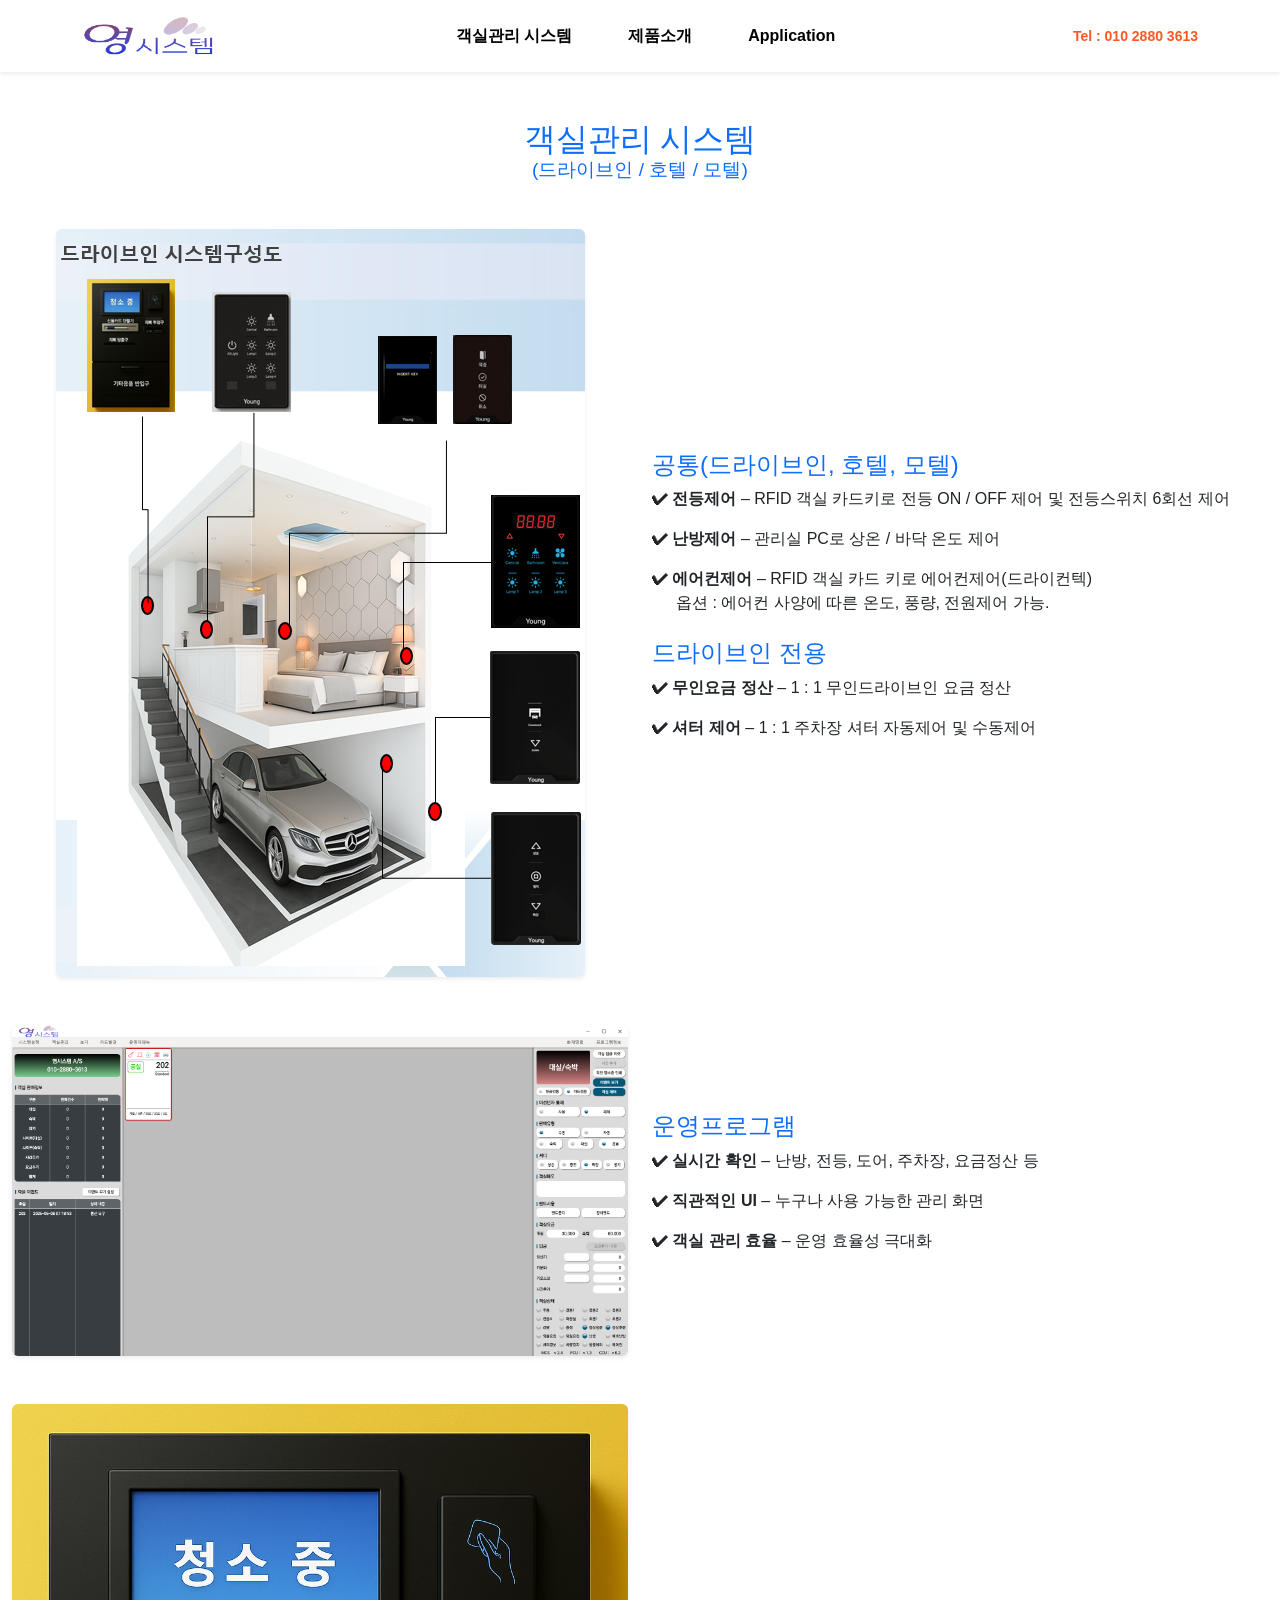
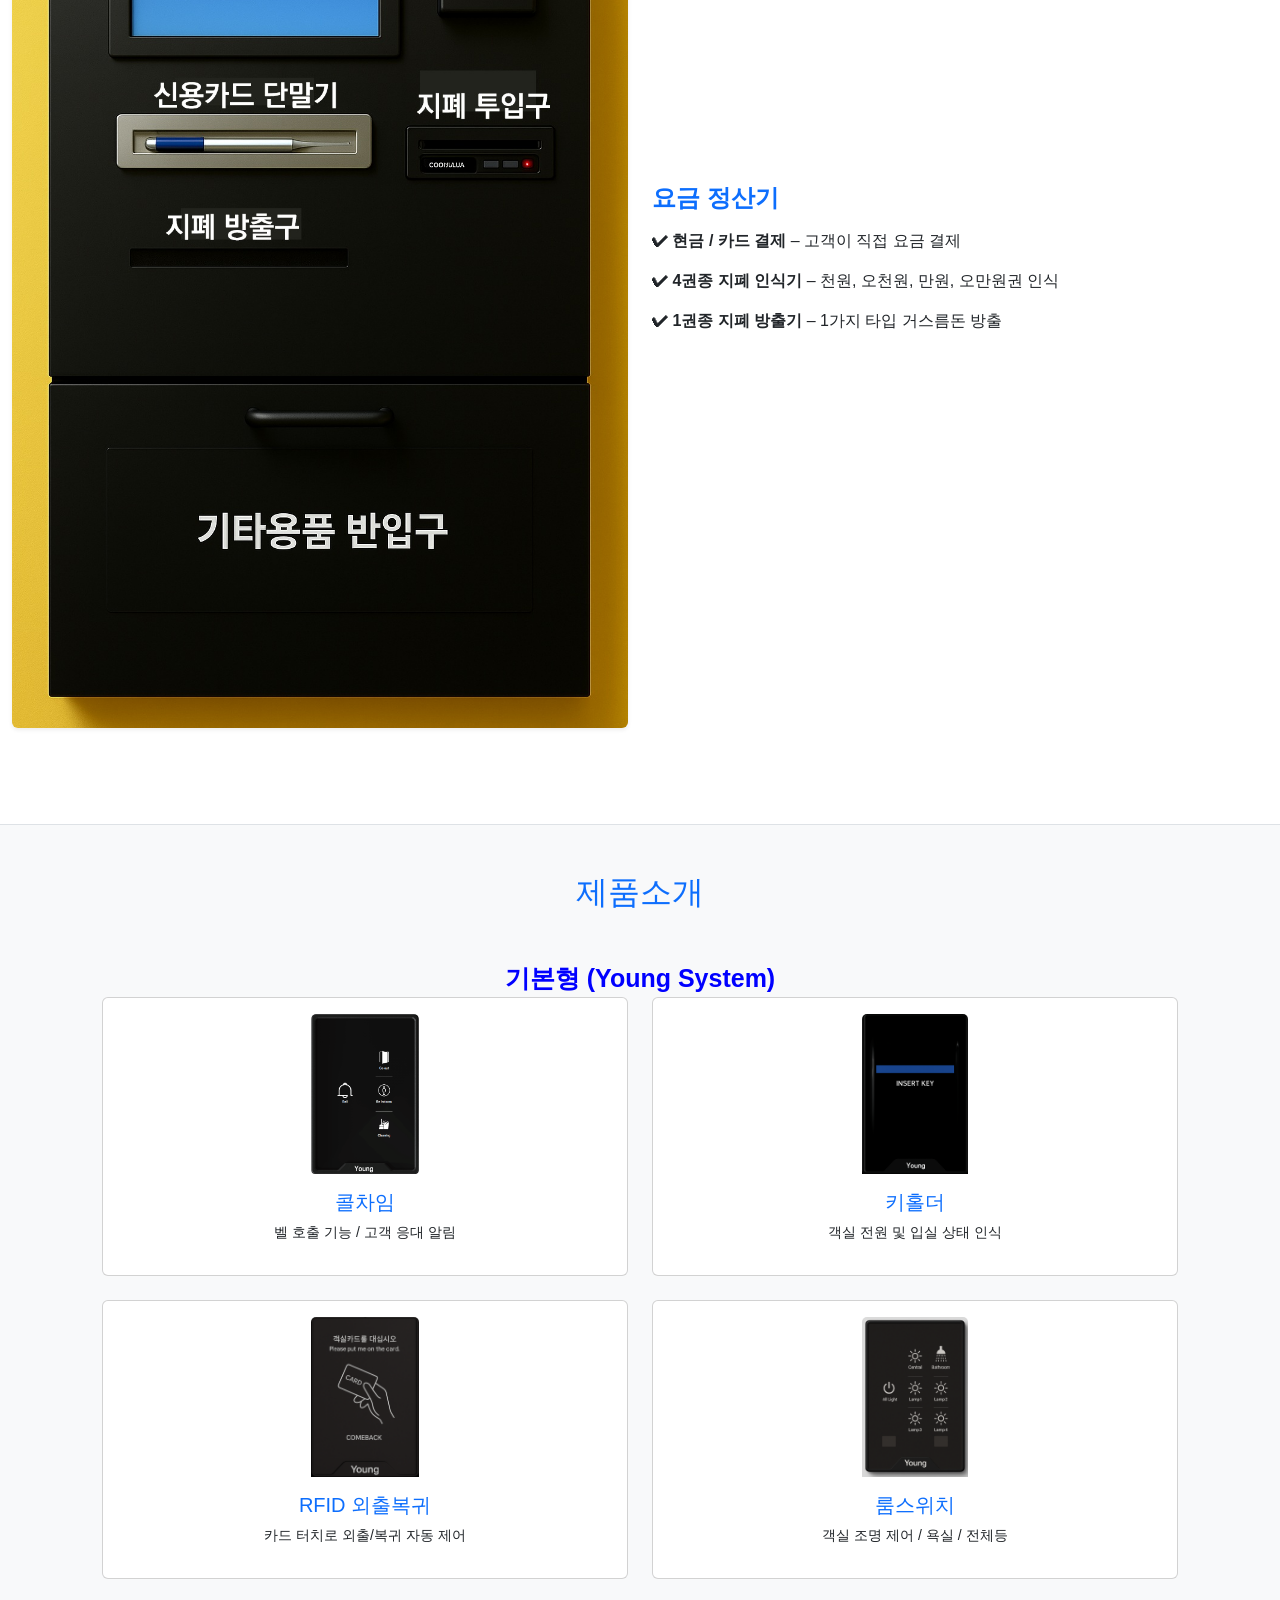
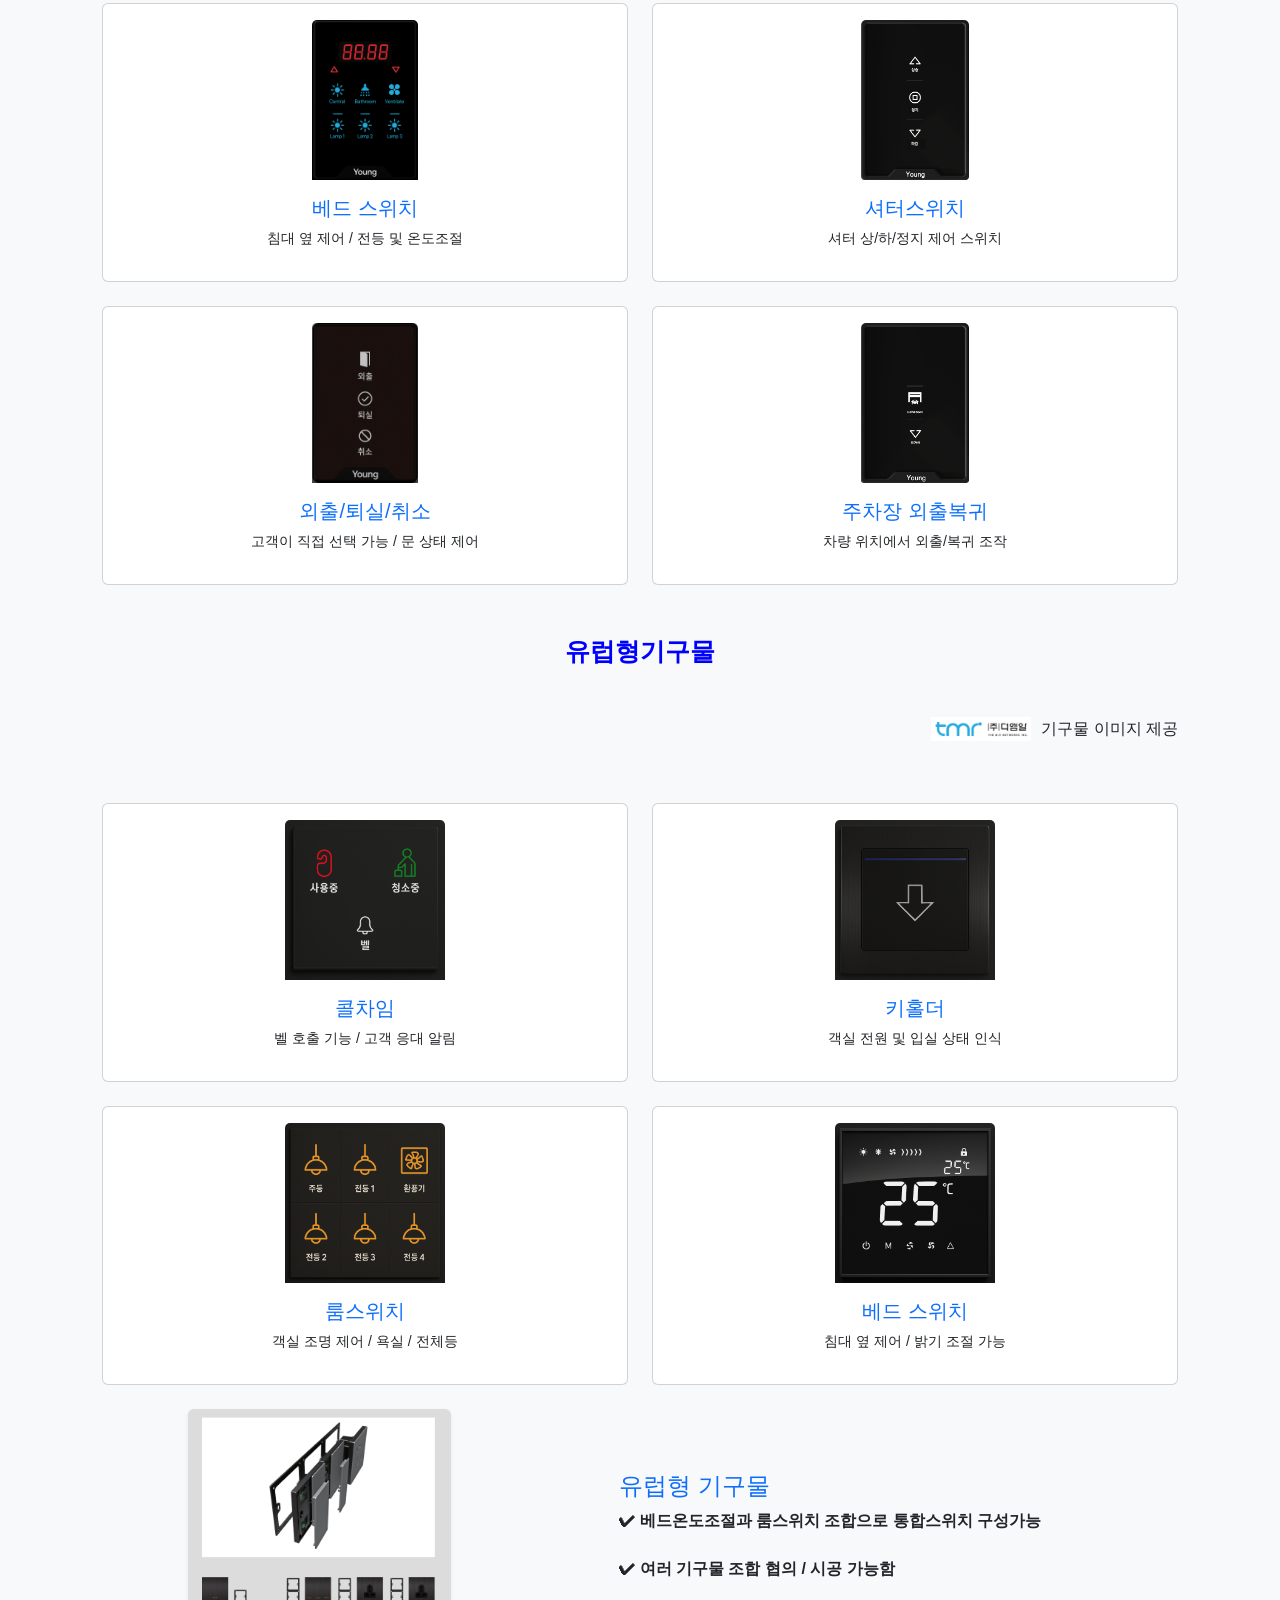
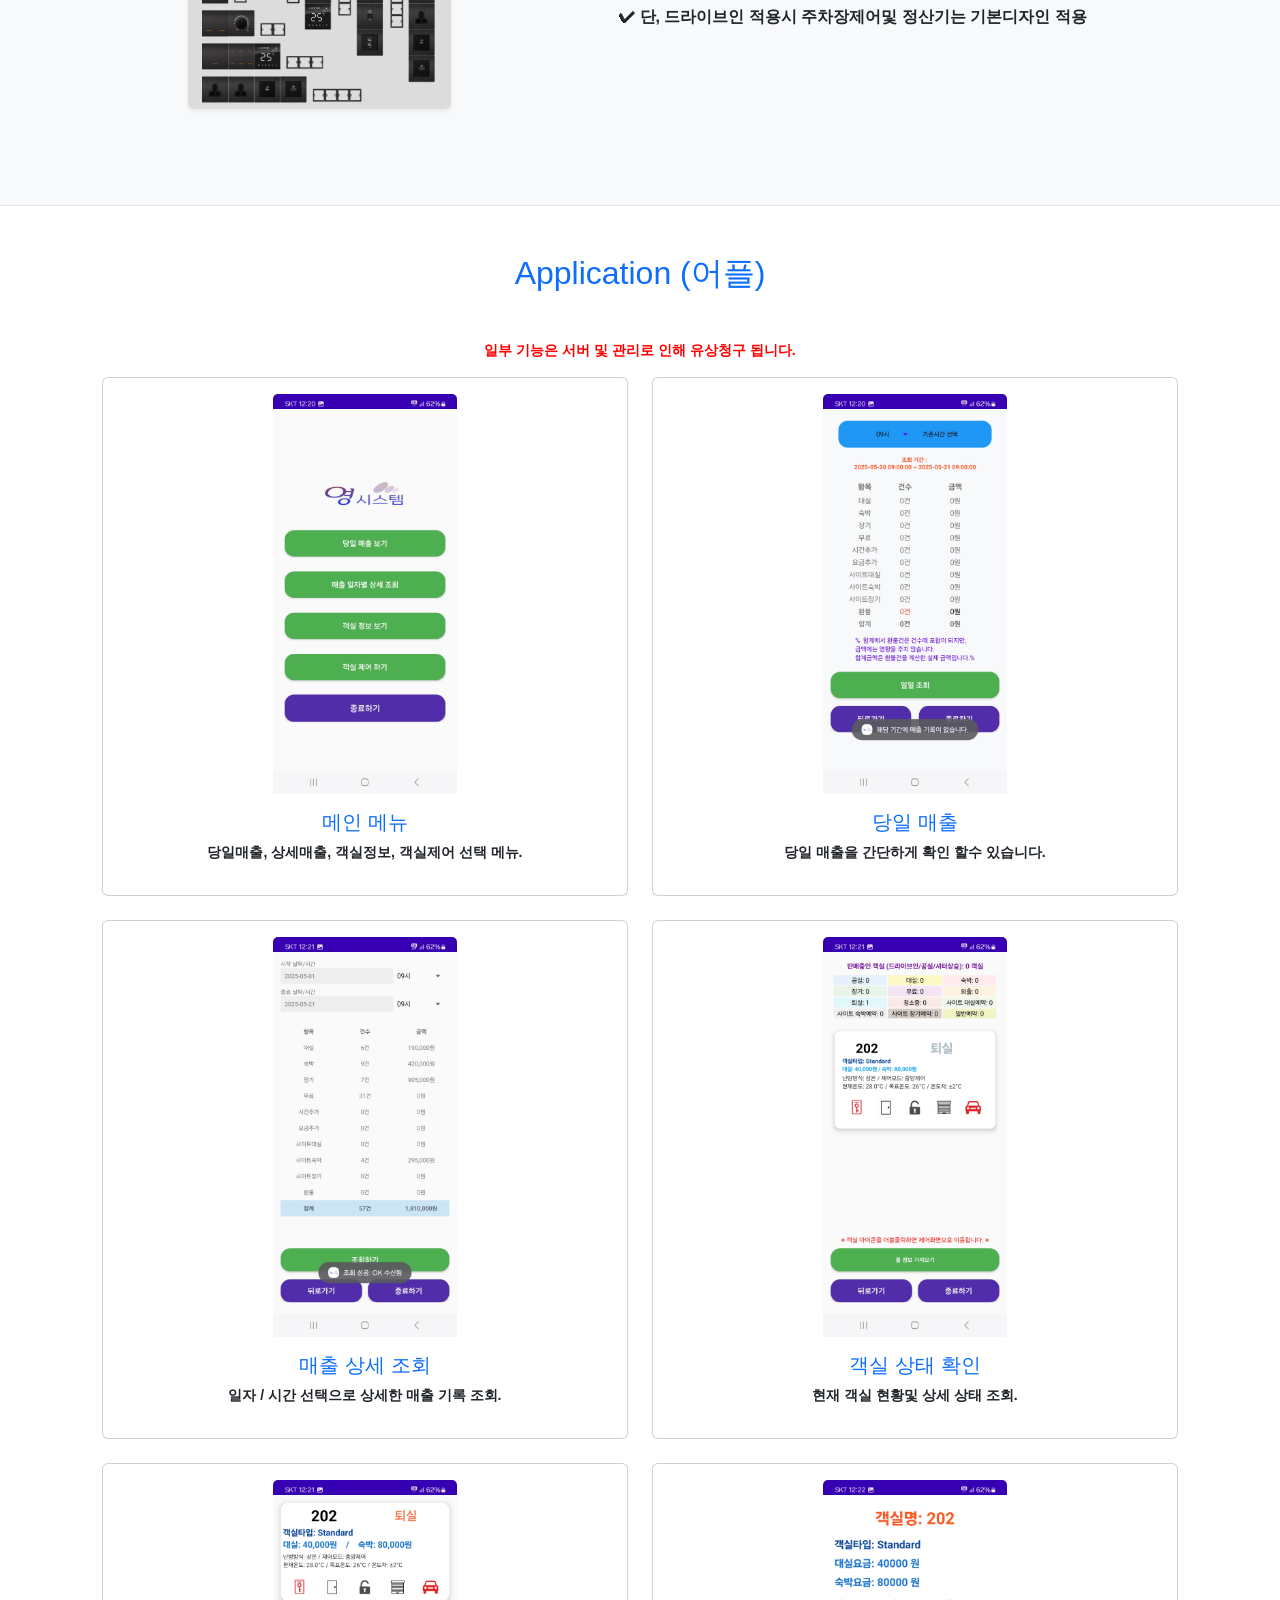
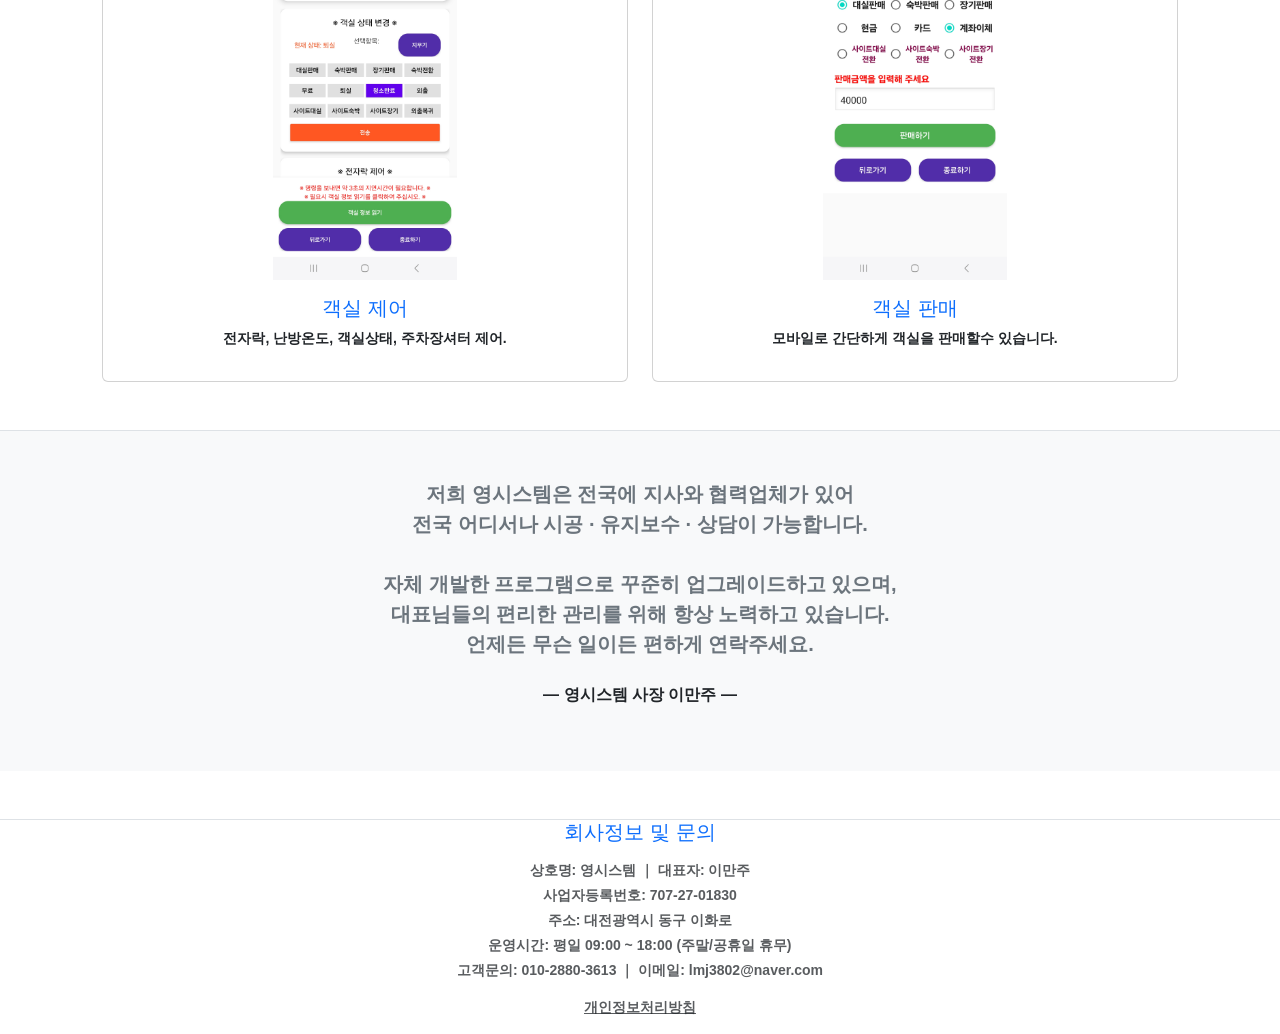
==== commit 8d2cb673: "Add files via upload" ====
--- a/index.html
+++ b/index.html
@@ -256,19 +256,19 @@
 
         <div class="container mt-5" style="max-width: 1100px;">
         <!-- 상단 제목 -->
-        <div class="d-flex justify-content-center position-relative mb-4" style="min-height: 50px;">
-            <!-- 가운데 텍스트 -->
-            <p class="mb-0" style="color: blue; font-weight: bold; font-size: 25px;">
-                유럽형기구물
-            </p>
-
-            <!-- 우측 이미지 + 텍스트 -->
-            <div class="position-absolute end-0 top-50 translate-middle-y d-flex align-items-center">
-                <img src="/images/tmrlogo.png" alt="기구 이미지"
-                        style="width: 100px; height: 100px; object-fit: contain; margin-right: 10px;">
-                <span>기구물 이미지 제공</span>
-            </div>
-        </div>
+<div class="mb-4">
+  <!-- 가운데 텍스트 -->
+  <p class="mb-2 text-center" style="color: blue; font-weight: bold; font-size: 25px;">
+      유럽형기구물
+  </p>
+
+  <!-- 우측 이미지 + 텍스트 (모바일: 가운데 / PC: 우측 정렬) -->
+  <div class="d-flex justify-content-center justify-content-md-end align-items-center">
+      <img src="/images/tmrlogo.png" alt="기구 이미지"
+           style="width: 100px; height: 100px; object-fit: contain; margin-right: 10px;">
+      <span>기구물 이미지 제공</span>
+  </div>
+</div>
         <!-- 카드 4개 (2열) -->
         <div class="row row-cols-1 row-cols-md-2 g-4 mb-4">
             <!-- 카드 1 -->
